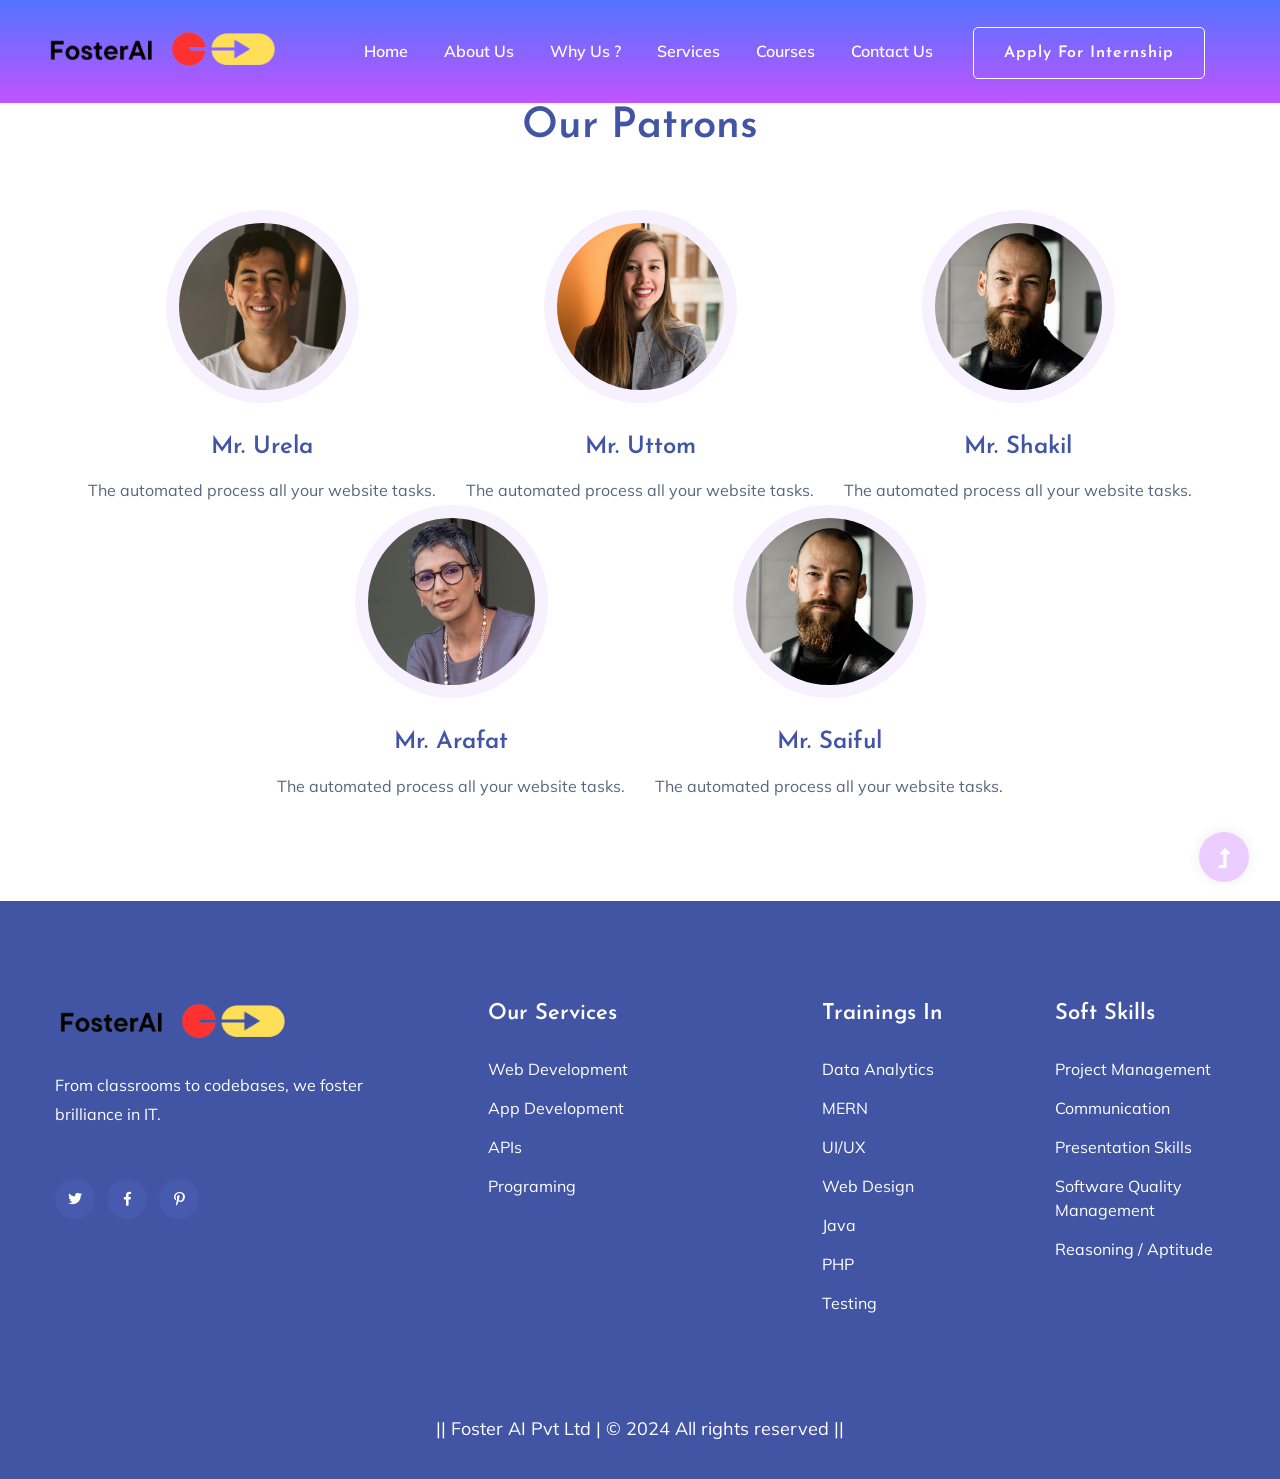
==== about.html @ 1448e104 "Initial Commit" ====
<!doctype html>
<html class="no-js" lang="zxx">
<head>
    <meta charset="utf-8">
    <meta http-equiv="x-ua-compatible" content="ie=edge">
    <title>Foster AI</title>
    <meta name="description" content="">
    <meta name="viewport" content="width=device-width, initial-scale=1">
    <link rel="manifest" href="site.webmanifest">
    <link rel="shortcut icon" type="image/x-icon" href="images/icon_logo (2).png">

    <!-- CSS here -->
    <link rel="stylesheet" href="assets/css/bootstrap.min.css">
    <link rel="stylesheet" href="assets/css/owl.carousel.min.css">
    <link rel="stylesheet" href="assets/css/slicknav.css">
    <link rel="stylesheet" href="assets/css/flaticon.css">
    <link rel="stylesheet" href="assets/css/progressbar_barfiller.css">
    <link rel="stylesheet" href="assets/css/gijgo.css">
    <link rel="stylesheet" href="assets/css/animate.min.css">
    <link rel="stylesheet" href="assets/css/animated-headline.css">
    <link rel="stylesheet" href="assets/css/magnific-popup.css">
    <link rel="stylesheet" href="assets/css/fontawesome-all.min.css">
    <link rel="stylesheet" href="assets/css/themify-icons.css">
    <link rel="stylesheet" href="assets/css/slick.css">
    <link rel="stylesheet" href="assets/css/nice-select.css">
    <link rel="stylesheet" href="assets/css/style.css">
    <style>
        #aboutSection{
            margin-top: 12vh;
        }
        
        #head2{
            margin-top: -18vh;
        }
        .left-content1 > div > div >p{
            padding-top: 0px;
            padding-bottom: 0px;
            margin-top: 0px;
            margin-bottom: 0px;

        } 
    </style>
</head>

<body>
    <!-- ? Preloader Start -->
    <div id="preloader-active">
        <div class="preloader d-flex align-items-center justify-content-center">
            <div class="preloader-inner position-relative">
                <div class="preloader-circle"></div>
                <div class="preloader-img pere-text">
                    <img src="images/preLoadImg.png" alt="">
                </div>
            </div>
        </div>
    </div>
    <!-- Preloader Start -->
    <!-- Header Start -->
    <div class="header-area header-transparent">
        <div class="main-header ">
            <div class="header-bottom  header-sticky sticky-bar" style="background: linear-gradient(to bottom, #5274ff 0%, #c054ff 100%);width: 100%; z-index: 156; position: fixed;">
                <div class="container-fluid">
                    <div class="row align-items-center">
                        <!-- Logo -->
                        <div class="col-xl-2 col-lg-2">
                            <div class="logo">
                                <a href="index.html"><img src="images/logo-removebg-preview.png" height="45em" ></a>
                            </div>
                        </div>
                        <div class="col-xl-10 col-lg-10">
                            <div class="menu-wrapper d-flex align-items-center justify-content-end">
                                <!-- Main-menu -->
                                <div class="main-menu d-none d-lg-block">
                                    <nav>
                                        <ul id="navigation">                                                                                          
                                            <li class="active" ><a href="index.html">Home</a></li>
                                            <li><a href="about.html">About Us</a></li>
                                            <li><a href="Why_us.html">Why Us ?</a></li>
                                            <li><a href="Services.html">Services</a></li>
                                            <li><a href="Courses.html">Courses</a></li>
                                            <li><a href="contact.html">Contact Us</a></li>
                                            <!-- Button -->
                                            <li class="button-header">
                                                <button class="btn btn3 btn-lg" >Apply for Internship </button>
                                            </li>
                                        </ul>
                                    </nav>
                                </div>
                            </div>
                        </div> 
                        <!-- Mobile Menu -->
                        <div class="col-12">
                            <div class="mobile_menu d-block d-lg-none"></div>
                        </div>
                    </div>
                </div>
            </div>
        </div>
    </div>
    <!-- Header End -->
    <main>
        <!-- ? slider Area Start
        <section id="slide_area" class="slider-area slider-area2">
            <div class="slider-active">
               
                <div class="single-slider slider-height2">
                    <div class="container">
                        <div class="row">
                            <div class="col-xl-8 col-lg-11 col-md-12">
                                <div id="head2" class="hero__caption hero__caption2">
                                    <h1 data-animation="bounceIn" data-delay="0.2s" style="font-size: 250%;" >About us</h1>
                                  
                                    <nav aria-label="breadcrumb">
                                        <ol class="breadcrumb" style="margin-top: -4vh;">
                                            <li class="breadcrumb-item"><a href="index.html">Home</a></li>
                                            <li class="breadcrumb-item"><a href="#">about</a></li> 
                                        </ol>
                                    </nav>
                                    
                                </div>
                            </div>
                        </div>
                    </div>          
                </div>
            </div>
        </section> -->

        <!-- <div class="services-area services-area2 section-padding40">
            <div class="container">
                <div class="row justify-content-sm-center">
                    <div class="col-lg-4 col-md-6 col-sm-8">
                        <div class="single-services mb-30">
                            <div class="features-icon">
                                <img src="assets/img/icon/icon1.svg" alt="">
                            </div>
                            <div class="features-caption">
                                <h3>60+ UX courses</h3>
                                <p>The automated process all your website tasks.</p>
                            </div>
                        </div>
                    </div>
                    <div class="col-lg-4 col-md-6 col-sm-8">
                        <div class="single-services mb-30">
                            <div class="features-icon">
                                <img src="assets/img/icon/icon2.svg" alt="">
                            </div>
                            <div class="features-caption">
                                <h3>Expert instructors</h3>
                                <p>The automated process all your website tasks.</p>
                            </div>
                        </div>
                    </div>
                    <div class="col-lg-4 col-md-6 col-sm-8">
                        <div class="single-services mb-30">
                            <div class="features-icon">
                                <img src="assets/img/icon/icon3.svg" alt="">
                            </div>
                            <div class="features-caption">
                                <h3>Life time access</h3>
                                <p>The automated process all your website tasks.</p>
                            </div>
                        </div>
                    </div>
                </div>
            </div>
        </div> -->
        <!--? About Area-1 Start -->
        <!-- <section id="aboutSection" class="about-area1 fix pt-10">
            <div class="support-wrapper align-items-center">
                <div class="left-content1">
                   
                    <div class="right-img">
                        <img src="job_Less.png" />
                       
                    </div>
                </div>
                <div class="right-content1">
                    <div class="about-icon">
                        <img src="assets/img/icon/about.svg" alt="">
                    </div>
                  
                    <div class="section-tittle section-tittle2 mb-55">
                        <div class="front-text">
                            <h2 class="">The Problems :</h2>
                            <p>Lakhs of IT graduates passing out - BTech, BE, BSc IT , MSc IT.</p>
                        </div>
                    </div>
                    <div class="single-features">
                        <div class="features-icon">
                            <img src="assets/img/icon/icons8-finger-50.png" alt="" style="height: 65%;" >
                        </div>
                        <div class="features-caption">
                            <p>Limited job opportunities - 1 job many applicants, preference given to tier 1 - IIT / NIT.</p>
                        </div>
                    </div>
                    <div class="single-features">
                        <div class="features-icon">
                            <img src="assets/img/icon/icons8-finger-50.png" alt="" style="height: 65%;">
                        </div>
                        <div class="features-caption">
                            <p>Campus placements happen only for reputed colleges.</p>
                        </div>
                    </div>

                    <div class="single-features">
                        <div class="features-icon">
                            <img src="assets/img/icon/icons8-finger-50.png" alt="" style="height: 65%;">
                        </div>
                        <div class="features-caption">
                            <p> The backlog syndrome - This year 20000 passouts , 5000 jobs , 15000 backlogs.</p>
                        </div>
                    </div>
                    <div class="single-features">
                        <div class="features-icon">
                            <img src="assets/img/icon/icons8-finger-50.png" alt="" style="height: 65%;">
                        </div>
                        <div class="features-caption">
                            <p>Next year again 22000 pass outs , 7000 jobs , back log previous year 15000+ this year.</p>
                        </div>
                    </div>
                    <div class="single-features">
                        <div class="features-icon">
                            <img src="assets/img/icon/icons8-finger-50.png" alt="" style="height: 65%;">
                        </div>
                        <div class="features-caption">
                            <p> And this keeps adding up, so if you are not employed within 2 year, You will missed the bus.</p>
                        </div>
                    </div>
                </div>
                
            </div>
        </section> -->
        
        
        <!-- <section id="aboutSection" class="about-area1 fix pt-10">
            <div class="support-wrapper align-items-center">
                <div class="left-content1">
                    
                    
                    <div class="section-tittle section-tittle2 mb-55">
                        <div class="front-text">
                            <h2 class="">The Solutions :</h2>
                            <p> <h3>Introducing the Ten Pillars for Success-</h3>
                                Which has changed lives of over a 1000+ Candidates so far</p>
                        </div>
                    </div>
                    <div class="single-features">
                        <div class="features-icon">
                            <img src="assets/img/icon/right-icon.svg" alt="">
                        </div>
                        <div class="features-caption">
                            <p>Professional working space in our modern office at Greater Noida West, work along side more than 100 other peers.</p>
                        </div>
                    </div>
                    <div class="single-features">
                        <div class="features-icon">
                            <img src="assets/img/icon/right-icon.svg" alt="">
                        </div>
                        <div class="features-caption">
                            <p>Cutting Edge Technology , working environment on cloud - Oracle , AWS, Azure, ML/ Computer Vision.</p>
                        </div>
                    </div>

                    <div class="single-features">
                        <div class="features-icon">
                            <img src="assets/img/icon/right-icon.svg" alt="">
                        </div>
                        <div class="features-caption">
                            <p>Soft Skills Training, Communication, Presentation, Reasoning , Problem Solving , Stress Management and Time Management.</p>
                        </div>
                    </div>
                    <div class="single-features">
                        <div class="features-icon">
                            <img src="assets/img/icon/right-icon.svg" alt="">
                        </div>
                        <div class="features-caption">
                            <p>Business Domain knowledge - Insurance, Manufacturing , Telecom, Media, Healthcare.</p>
                        </div>
                    </div>
                    <div class="single-features">
                        <div class="features-icon">
                            <img src="assets/img/icon/right-icon.svg" alt="">
                        </div>
                        <div class="features-caption">
                            <p>Management concepts - Project planning and execution, Status reporting, Daily sprints.</p>
                        </div>
                    </div>

                    <div class="single-features">
                        <div class="features-icon">
                            <img src="assets/img/icon/right-icon.svg" alt="">
                        </div>
                        <div class="features-caption">
                            <p>Reading and understanding data - Analytics , facts and questioning data patterns.</p>
                        </div>
                    </div>
                    <div class="single-features">
                        <div class="features-icon">
                            <img src="assets/img/icon/right-icon.svg" alt="">
                        </div>
                        <div class="features-caption">
                            <p>Customer handling , client site working exposure , client site review meetings.</p>
                        </div>
                    </div>
                    <div class="single-features">
                        <div class="features-icon">
                            <img src="assets/img/icon/right-icon.svg" alt="">
                        </div>
                        <div class="features-caption">
                            <p>Business concepts - Financial terms , Manufacturing principles, HR - all from veterans in industry.</p>
                        </div>
                    </div>
                    <div class="single-features">
                        <div class="features-icon">
                            <img src="assets/img/icon/right-icon.svg" alt="">
                        </div>
                        <div class="features-caption">
                            <p>Basics of Infrastructure Management - Databases / Networking/ Server Sizing / Data Security / Encryption.</p>
                        </div>
                    </div>
                    <div class="single-features">
                        <div class="features-icon">
                            <img src="assets/img/icon/right-icon.svg" alt="">
                        </div>
                        <div class="features-caption">
                            <p>Optimization , scalability and fault tolerance, high availability architectures.</p>
                        </div>
                    </div>
                </div>

                <div class="right-content1">
                   
                    <div class="right-img" style="width:70%; margin-left: 10%;" >
                        
                        <img src="solutopn_job-removebg-preview.png" />
                       
                    </div>
                </div>
            </div>
        </section> -->
        <!-- About Area End -->
        <!--? top subjects Area Start -->
        <!-- <div class="topic-area section-padding40">
            <div class="container">
                <div class="row justify-content-center">
                    <div class="col-xl-7 col-lg-8">
                        <div class="section-tittle text-center mb-55">
                            <h2>Explore top subjects</h2>
                        </div>
                    </div>
                </div>
                <div class="row">
                    <div class="col-lg-3 col-md-4 col-sm-6">
                        <div class="single-topic text-center mb-30">
                            <div class="topic-img">
                                <img src="assets/img/gallery/topic1.png" alt="">
                                <div class="topic-content-box">
                                    <div class="topic-content">
                                        <h3><a href="#">Programing</a></h3>
                                    </div>
                                </div>
                            </div>
                        </div>
                    </div>
                    <div class="col-lg-3 col-md-4 col-sm-6">
                        <div class="single-topic text-center mb-30">
                            <div class="topic-img">
                                <img src="assets/img/gallery/topic2.png" alt="">
                                <div class="topic-content-box">
                                    <div class="topic-content">
                                        <h3><a href="#">Programing</a></h3>
                                    </div>
                                </div>
                            </div>
                        </div>
                    </div>
                    <div class="col-lg-3 col-md-4 col-sm-6">
                        <div class="single-topic text-center mb-30">
                            <div class="topic-img">
                                <img src="assets/img/gallery/topic3.png" alt="">
                                <div class="topic-content-box">
                                    <div class="topic-content">
                                        <h3><a href="#">Programing</a></h3>
                                    </div>
                                </div>
                            </div>
                        </div>
                    </div>
                    <div class="col-lg-3 col-md-4 col-sm-6">
                        <div class="single-topic text-center mb-30">
                            <div class="topic-img">
                                <img src="assets/img/gallery/topic4.png" alt="">
                                <div class="topic-content-box">
                                    <div class="topic-content">
                                        <h3><a href="#">Programing</a></h3>
                                    </div>
                                </div>
                            </div>
                        </div>
                    </div>
                    <div class="col-lg-3 col-md-4 col-sm-6">
                        <div class="single-topic text-center mb-30">
                            <div class="topic-img">
                                <img src="assets/img/gallery/topic5.png" alt="">
                                <div class="topic-content-box">
                                    <div class="topic-content">
                                        <h3><a href="#">Programing</a></h3>
                                    </div>
                                </div>
                            </div>
                        </div>
                    </div>
                    <div class="col-lg-3 col-md-4 col-sm-6">
                        <div class="single-topic text-center mb-30">
                            <div class="topic-img">
                                <img src="assets/img/gallery/topic6.png" alt="">
                                <div class="topic-content-box">
                                    <div class="topic-content">
                                        <h3><a href="#">Programing</a></h3>
                                    </div>
                                </div>
                            </div>
                        </div>
                    </div>
                    <div class="col-lg-3 col-md-4 col-sm-6">
                        <div class="single-topic text-center mb-30">
                            <div class="topic-img">
                                <img src="assets/img/gallery/topic7.png" alt="">
                                <div class="topic-content-box">
                                    <div class="topic-content">
                                        <h3><a href="#">Programing</a></h3>
                                    </div>
                                </div>
                            </div>
                        </div>
                    </div>
                    <div class="col-lg-3 col-md-4 col-sm-6">
                        <div class="single-topic text-center mb-30">
                            <div class="topic-img">
                                <img src="assets/img/gallery/topic8.png" alt="">
                                <div class="topic-content-box">
                                    <div class="topic-content">
                                        <h3><a href="#">Programing</a></h3>
                                    </div>
                                </div>
                            </div>
                        </div>
                    </div>
                </div>
                <div class="row justify-content-center">
                    <div class="col-xl-12">
                        <div class="section-tittle text-center mt-20">
                            <a href="courses.html" class="border-btn">View More Subjects</a>
                        </div>
                    </div>
                </div>
            </div>
        </div> -->
        <!-- top subjects End -->
        <!--? About Area-3 Start -->
        <!-- <section class="about-area3 fix">
            <div class="support-wrapper align-items-center">
                <div class="right-content3">                 
                    <div class="right-img">
                        <img src="assets/img/gallery/about3.png" alt="">
                    </div>
                </div>
                <div class="left-content3">                  
                    <div class="section-tittle section-tittle2 mb-20">
                        <div class="front-text">
                            <h2 class="">Learner outcomes on courses you will take</h2>
                        </div>
                    </div>
                    <div class="single-features">
                        <div class="features-icon">
                            <img src="assets/img/icon/right-icon.svg" alt="">
                        </div>
                        <div class="features-caption">
                            <p>Techniques to engage effectively with vulnerable children and young people.</p>
                        </div>
                    </div>
                    <div class="single-features">
                        <div class="features-icon">
                            <img src="assets/img/icon/right-icon.svg" alt="">
                        </div>
                        <div class="features-caption">
                            <p>Join millions of people from around the world
                            learning together.</p>
                        </div>
                    </div>
                    <div class="single-features">
                        <div class="features-icon">
                            <img src="assets/img/icon/right-icon.svg" alt="">
                        </div>
                        <div class="features-caption">
                            <p>Join millions of people from around the world learning together.
                            Online learning is as easy and natural.</p>
                        </div>
                    </div>
                </div>
            </div>
        </section> -->
        <!-- About Area End -->
        <!--? Team -->
        <section class="team-area section-padding40 fix">
            <div class="container">
                <div class="row justify-content-center">
                    <div class="col-xl-7 col-lg-8">
                        <div class="section-tittle text-center mb-55">
                            <h2>Our Patrons</h2>
                        </div>
                    </div>
                </div>
                <div class="row justify-content-center" > <!-- class="team-active" -->
                    <div class="single-cat text-center">
                        <div class="cat-icon">
                            <img src="assets/img/gallery/team1.png" alt="">
                        </div>
                        <div class="cat-cap">
                            <h5><a href="services.html">Mr. Urela</a></h5>
                            <p>The automated process all your website tasks.</p>
                        </div>
                    </div>
                    <div class="single-cat text-center">
                        <div class="cat-icon">
                            <img src="assets/img/gallery/team2.png" alt="">
                        </div>
                        <div class="cat-cap">
                            <h5><a href="services.html">Mr. Uttom</a></h5>
                            <p>The automated process all your website tasks.</p>
                        </div>
                    </div>
                    <div class="single-cat text-center">
                        <div class="cat-icon">
                            <img src="assets/img/gallery/team3.png" alt="">
                        </div>
                        <div class="cat-cap">
                            <h5><a href="services.html">Mr. Shakil</a></h5>
                            <p>The automated process all your website tasks.</p>
                        </div>
                    </div>
                    <div class="single-cat text-center">
                        <div class="cat-icon">
                            <img src="assets/img/gallery/team4.png" alt="">
                        </div>
                        <div class="cat-cap">
                            <h5><a href="services.html">Mr. Arafat</a></h5>
                            <p>The automated process all your website tasks.</p>
                        </div>
                    </div>
                    <div class="single-cat text-center">
                        <div class="cat-icon">
                            <img src="assets/img/gallery/team3.png" alt="">
                        </div>
                        <div class="cat-cap">
                            <h5><a href="services.html">Mr. saiful</a></h5>
                            <p>The automated process all your website tasks.</p>
                        </div>
                    </div>
                </div>
            </div>
        </section>
        <!-- Services End -->
    </main>
    <footer>
        <div class="footer-wrappper footer-bg">
           <!-- Footer Start-->
           <div class="footer-area footer-padding">
               <div class="container">
                   <div class="row justify-content-between">
                       <div class="col-xl-4 col-lg-5 col-md-4 col-sm-6">
                           <div class="single-footer-caption mb-50">
                               <div class="single-footer-caption mb-30">
                                   <!-- logo -->
                                   <div class="footer-logo mb-25">
                                       <a href="index.html"><img src="images/logo-removebg-preview.png" height="45em"  alt=""></a>
                                   </div>
                                   <div class="footer-tittle">
                                       <div class="footer-pera">
                                           <p>From classrooms to codebases, we foster brilliance in IT.</p>
                                       </div>
                                   </div>
                                   <!-- social -->
                                   <div class="footer-social">
                                       <a href="#"><i class="fab fa-twitter"></i></a>
                                       <a href="#"><i class="fab fa-facebook-f"></i></a>
                                       <a href="#"><i class="fab fa-pinterest-p"></i></a>
                                   </div>
                               </div>
                           </div>
                       </div>
                       <div class="col-xl-3 col-lg-4 col-md-4 col-sm-5">
                           <div class="single-footer-caption mb-50">
                               <div class="footer-tittle">
                                   <h4>Our Services</h4>
                                   <ul>
                                       <li><a href="#">Web Development</a></li>
                                       <li><a href="#">App Development</a></li>
                                       <li><a href="#">APIs </a></li>
                                       <li><a href="#">Programing</a></li>                                
                                   </ul>
                               </div>
                           </div>
                       </div>
                       <div class="col-xl-2 col-lg-4 col-md-4 col-sm-6">
                           <div class="single-footer-caption mb-50">
                               <div class="footer-tittle">
                                   <h4>Trainings In</h4>
                                   <ul>
                                       <li><a href="#">Data Analytics</a></li>
                                       <li><a href="#">MERN</a></li>
                                       <li><a href="#">UI/UX</a></li>
                                       <li><a href="#">Web Design</a></li>
                                       <li><a href="#">Java</a></li>
                                       <li><a href="#">PHP</a></li>
                                       <li><a href="#">Testing</a></li>
                                   </ul>
                               </div>
                           </div>
                       </div>
                       <div class="col-xl-2 col-lg-3 col-md-4 col-sm-6">
                           <div class="single-footer-caption mb-50">
                               <div class="footer-tittle">
                                   <h4>Soft Skills</h4>
                                   <ul>
                                       <li><a href="#">Project Management</a></li>
                                       <li><a href="#">Communication</a></li>
                                       <li><a href="#">Presentation Skills</a></li>
                                       <li><a href="#">Software Quality Management</a></li>
                                       <li><a href="#">Reasoning / Aptitude</a></li>
                                   </ul>
                               </div>
                           </div>
                       </div>
                   </div>
               </div>
           </div>
           <!-- footer-bottom area -->
           <div class="footer-bottom-area">
               <div class="container">
                   <div class="footer-border">
                       <div class="row d-flex align-items-center">
                           <div class="col-xl-12 ">
                               <div class="footer-copy-right text-center">
                                   <p><!-- Link back to Colorlib can't be removed. Template is licensed under CC BY 3.0. -->
                                     || Foster AI Pvt Ltd | &copy; 2024 All rights reserved ||
                                     <!-- Link back to Colorlib can't be removed. Template is licensed under CC BY 3.0. --></p>
                                 </div>
                             </div>
                         </div>
                     </div>
                 </div>
             </div>
             <!-- Footer End-->
         </div>
     </footer> 
  <!-- Scroll Up -->
  <div id="back-top" >
    <a title="Go to Top" href="#"> <i class="fas fa-level-up-alt"></i></a>
</div>

<!-- JS here -->
<script src="./assets/js/vendor/modernizr-3.5.0.min.js"></script>
<!-- Jquery, Popper, Bootstrap -->
<script src="./assets/js/vendor/jquery-1.12.4.min.js"></script>
<script src="./assets/js/popper.min.js"></script>
<script src="./assets/js/bootstrap.min.js"></script>
<!-- Jquery Mobile Menu -->
<script src="./assets/js/jquery.slicknav.min.js"></script>

<!-- Jquery Slick , Owl-Carousel Plugins -->
<script src="./assets/js/owl.carousel.min.js"></script>
<script src="./assets/js/slick.min.js"></script>
<!-- One Page, Animated-HeadLin -->
<script src="./assets/js/wow.min.js"></script>
<script src="./assets/js/animated.headline.js"></script>
<script src="./assets/js/jquery.magnific-popup.js"></script>

<!-- Date Picker -->
<script src="./assets/js/gijgo.min.js"></script>
<!-- Nice-select, sticky -->
<script src="./assets/js/jquery.nice-select.min.js"></script>
<script src="./assets/js/jquery.sticky.js"></script>
<!-- Progress -->
<script src="./assets/js/jquery.barfiller.js"></script>

<!-- counter , waypoint,Hover Direction -->
<script src="./assets/js/jquery.counterup.min.js"></script>
<script src="./assets/js/waypoints.min.js"></script>
<script src="./assets/js/jquery.countdown.min.js"></script>
<script src="./assets/js/hover-direction-snake.min.js"></script>

<!-- contact js -->
<script src="./assets/js/contact.js"></script>
<script src="./assets/js/jquery.form.js"></script>
<script src="./assets/js/jquery.validate.min.js"></script>
<script src="./assets/js/mail-script.js"></script>
<script src="./assets/js/jquery.ajaxchimp.min.js"></script>

<!-- Jquery Plugins, main Jquery -->	
<script src="./assets/js/plugins.js"></script>
<script src="./assets/js/main.js"></script>

</body>
</html>
---- assets/css/progressbar_barfiller.css ----
/* Custom Code skills */
.single-skill{
  display: flex;
}

.single-skill span {
	color: #79838b;
	font-size: 13px;
	font-weight: 300;
	letter-spacing: 0;
	margin-bottom: 14px;
	display: block;
}
.single-skill .bar-progress {
	width: 100%;
}
.single-skill .bar-title {
  width: 20%;
  margin-bottom: 19px;
}

.skills-content {
  padding-top: 200px;
  padding-left: 70px;
}

.skills-shape-bg {
  height: 651px;
  width: 868px;
  position: absolute;
  content: "";
  border: 2px solid #4d4d4d;
  left: 40%;
  top: 255px;
}

.skills-shape-bg::before {
  position: absolute;
  content: "";
  height: 465px;
  width: 300px;
  border: 2px solid #4d4d4d;
  left: -35%;
  top: 50%;
  transform: translateY(-50%);
  border-right: 0;
}



/* Default */
.barfiller {
	width: 100%;
	height: 10px;
	background: #f6f9fc;
  position: relative;
  border-radius: 5px;
}

.barfiller .fill {
  display: block;
  position: relative;
  width: 0px;
  height: 100%;
  background: #333;
  z-index: 1;
  border-radius: 5px;
}

.barfiller .tipWrap { display: none; }

.barfiller .tip {
  margin-top: -28px;
  padding: 2px 4px;
  font-size: 16px;
  color: #09cc7f;
  left: 0px;
  position: absolute;
  z-index: 2;
  background: transparent;
  font-weight: 800;
}

.barfiller .tip:after {
  border: solid;
  border-color: rgba(0,0,0,.8) transparent;
  border-width: 6px 6px 0 6px;
  content: "";
  display: block;
  position: absolute;
  left: 9px;
  top: 100%;
  z-index: 9;
  display: none;
  
}
---- assets/css/gijgo.css ----
.gj-button {
    background-color: #f5f5f5;
    border: 1px solid #ddd;
    color: #000;
    border-radius: 3px;
    padding: 6px 10px;
    cursor: pointer;
}

.gj-unselectable {
    -webkit-touch-callout: none;
    -webkit-user-select: none;
    -khtml-user-select: none;
    -moz-user-select: none;
    -ms-user-select: none;
    user-select: none;
}

.gj-row {
    display: -webkit-box;
    display: -ms-flexbox;
    display: flex;
    -ms-flex-wrap: wrap;
    flex-wrap: wrap;
}

.gj-margin-left-5 {
    margin-left: 5px;
}

.gj-margin-left-10 {
    margin-left: 10px;
}

.gj-width-full {
    width: 100%;
}

.gj-cursor-pointer {
    cursor: pointer;
}

.gj-text-align-center {
    text-align: center;
}

.gj-font-size-16 {
    font-size: 16px;
}

.gj-hidden {
    display: none;
}

/** Material Design */
.gj-button-md {
    background: 0 0;
    border: none;
    border-radius: 2px;
    color: rgba(0, 0, 0, 0.87);
    position: relative;
    height: 36px;
    margin: 0;
    min-width: 64px;
    padding: 0 16px;
    display: inline-block;
    font-family: "Roboto","Helvetica","Arial",sans-serif;
    font-size: 1rem;
    font-weight: 500;
    text-transform: uppercase;
    letter-spacing: 0;
    overflow: hidden;
    will-change: box-shadow;
    transition: box-shadow .2s cubic-bezier(.4,0,1,1),background-color .2s cubic-bezier(.4,0,.2,1),color .2s cubic-bezier(.4,0,.2,1);
    outline: none;
    cursor: pointer;
    text-decoration: none;
    text-align: center;
    line-height: 36px;
    vertical-align: middle;
    overflow: hidden;
    -webkit-user-select: none;
    -moz-user-select: none;
    -ms-user-select: none;
    user-select: none;
}

.gj-button-md:hover {
    background-color: rgba(158,158,158,.2);
}

.gj-button-md:disabled {
    color: rgba(0,0,0,.26);
    background: 0 0;
}

.gj-button-md .material-icons,
.gj-button-md .gj-icon {
    vertical-align: middle;
    /*font-size: 1.3rem;
    margin-right: 4px;*/
}

.gj-button-md.gj-button-md-icon {
    width: 24px;
    height: 31px;
    min-width: 24px;
    padding: 0px;
    display: table;
}

.gj-button-md.gj-button-md-icon .material-icons,
.gj-button-md.gj-button-md-icon .gj-icon {
    display: table-cell;
    margin-right: 0px;
    width: 24px;
    height: 24px;
}

.gj-button-md.active {
    background-color: rgba(158,158,158,.4);
}

.gj-button-md-group {
    position: relative;
    display: inline-block;
    vertical-align: middle;
}
.gj-textbox-md {
	/* border: none; */
	/* border-bottom: 1px solid rgba(0,0,0,.42); */
	display: block;
	font-family: "Helvetica","Arial",sans-serif;
	font-size: 16px;
	line-height: 16px;
	/* padding: 4px 0px; */
	margin: 0;
	/* width: 100%; */
	background: 0 0;
	/* text-align: ; */
	color: rgba(0,0,0,.87);
	padding-left: 44px;
	border: 1px solid #dca73a;
	/* padding: 15px 15px; */
	/* text-align: center; */
	width: 177px;
	height: 55px;
	border-radius: 5px;
}
.gj-textbox-md:focus,
.gj-textbox-md:active {
    /* border-bottom: 2px solid rgba(0,0,0,.42); */
    outline: none;
}

.gj-textbox-md::placeholder {
    color: #8e8e8e;
}

.gj-textbox-md:-ms-input-placeholder {
    color: #8e8e8e;
}

.gj-textbox-md::-ms-input-placeholder {
    color: #8e8e8e;
}

.gj-md-spacer-24 {
    min-width: 24px;
    width: 24px;
    display: inline-block;
}

.gj-md-spacer-32 {
    min-width: 32px;
    width: 32px;
    display: inline-block;
}

.gj-modal {
    position: fixed;
    top: 0;
    right: 0;
    bottom: 0;
    left: 0;
    z-index: 1203;
    display: none;
    overflow: hidden;
    -webkit-overflow-scrolling: touch;
    outline: 0;
    background-color: rgba(0, 0, 0, 0.54118);
    transition: 200ms ease opacity;
    will-change: opacity;
}

/* List */
ul.gj-list li [data-role="wrapper"] {
    display: table;
    width: 100%;
}

ul.gj-list li [data-role="checkbox"] {
    display: table-cell;
    vertical-align:middle;
    text-align:center;
}

ul.gj-list li [data-role="image"] {
    display: table-cell;
    vertical-align:middle;
    text-align:center;
}

ul.gj-list li [data-role="display"] {
    display: table-cell;
    vertical-align:middle;
    cursor: pointer;
}

ul.gj-list li [data-role="display"]:empty:before {
  content: "\200b"; /* unicode zero width space character */
}

/* List - Bootstrap */
ul.gj-list-bootstrap {
    padding-left: 0px;
    margin-bottom: 0px;
}

ul.gj-list-bootstrap li {
    padding: 0px;
}

ul.gj-list-bootstrap li [data-role="wrapper"] {
    padding: 0px 10px;
}

ul.gj-list-bootstrap li [data-role="checkbox"] {
    width: 24px;
    padding: 3px;
}

ul.gj-list-bootstrap li [data-role="image"] {
    width: 24px;
    height: 24px;
}

ul.gj-list-bootstrap li [data-role="display"] {
    padding: 8px 0px 8px 4px;
}

.list-group-item.active ul li, .list-group-item.active:focus ul li, .list-group-item.active:hover ul li {
    text-shadow: none;
    color:initial;
}

/* List - Material Design */
ul.gj-list-md {
    padding: 0px;
    list-style: none;
    list-style-type: none;
    line-height: 24px;
    letter-spacing: 0;
    color: #616161; /* Gray 700 */
}

ul.gj-list-md li {
    display: list-item;
    list-style-type: none;
    padding: 0px;
    min-height: unset;
    box-sizing: border-box;
    align-items: center;
    cursor: default;
    overflow: hidden;

    font-family: "Roboto","Helvetica","Arial",sans-serif;
    font-size: 16px;
    font-weight: 400;
    letter-spacing: .04em;
    line-height: 1;
    
    -webkit-flex-direction: row;
    -ms-flex-direction: row;
    flex-direction: row;
    -webkit-flex-wrap: nowrap;
    -ms-flex-wrap: nowrap;
    flex-wrap: nowrap;
}

ul.gj-list-md li [data-role="checkbox"] {
    height: 24px;
    width: 24px;
}

ul.gj-list-md li [data-role="image"] {
    height: 24px;
    width: 24px;
}

ul.gj-list-md li [data-role="display"] {
    padding: 8px 0px 8px 5px;
    order: 0;
    flex-grow: 2;
    text-decoration: none;
    box-sizing: border-box;
    align-items: center;
    text-align: left;
    color: rgba(0,0,0,.87);
}

ul.gj-list-md li.disabled>[data-role="wrapper"]>[data-role="display"] {
    color: #9E9E9E; /* Gray 500 */
}

.gj-list-md-active {
    background: #e0e0e0;
    color: #3f51b5;
}


/* Picker */
.gj-picker {
    position: absolute;
    z-index: 1203;
    background-color: #fff;
}

.gj-picker .selected {
    color: #fff;
}

/* Material Design */
.gj-picker-md {
    font-family: "Roboto","Helvetica","Arial",sans-serif;
    font-size: 16px;
    font-weight: 400;
    letter-spacing: .04em;
    line-height: 1;
    color: rgba(0,0,0,.87);
    border: 1px solid #E0E0E0;
}

.gj-modal .gj-picker-md {
    border: 0px;
}

.gj-picker-md [role="header"] {
    color: rgba(255, 255, 255, 0.54);
    display: flex;
    background: #2196f3;
    align-items: baseline;
    user-select: none;
    justify-content: center;
}

.gj-picker-md [role="footer"] {
    float: right;
    padding: 10px;
}

.gj-picker-md [role="footer"] button.gj-button-md {
    color: #2196f3;
    font-weight: bold;
    font-size: 13px;
}

/* Bootstrap */
.gj-picker-bootstrap {
    border-radius: 4px;
    border: 1px solid #E0E0E0;
}

.gj-picker-bootstrap .selected {
    color: #888;
}

.gj-picker-bootstrap [role="header"] {
    background: #eee;
    color: #AAA;
}
@font-face {
    font-family: 'gijgo-material';
    src: url('../fonts/gijgo-material.eot?235541');
    src: url('../fonts/gijgo-material.eot?235541#iefix') format('embedded-opentype'), url('../fonts/gijgo-material.ttf?235541') format('truetype'), url('../fonts/gijgo-material.woff?235541') format('woff'), url('../fonts/gijgo-material.svg?235541#gijgo-material') format('svg');
    font-weight: normal;
    font-style: normal;
}

.gj-icon {
    /* use !important to prevent issues with browser extensions that change fonts */
    font-family: 'gijgo-material' !important;
    font-size: 24px;
    speak: none;
    font-style: normal;
    font-weight: normal;
    font-variant: normal;
    text-transform: none;
    line-height: 1;
    /* Enable Ligatures ================ */
    letter-spacing: 0;
    -webkit-font-feature-settings: "liga";
    -moz-font-feature-settings: "liga=1";
    -moz-font-feature-settings: "liga";
    -ms-font-feature-settings: "liga" 1;
    font-feature-settings: "liga";
    -webkit-font-variant-ligatures: discretionary-ligatures;
    font-variant-ligatures: discretionary-ligatures;
    /* Better Font Rendering =========== */
    -webkit-font-smoothing: antialiased;
    -moz-osx-font-smoothing: grayscale;
}

.gj-icon.undo:before {
    content: "\e900";
}

.gj-icon.vertical-align-top:before {
    content: "\e901";
}

.gj-icon.vertical-align-center:before {
    content: "\e902";
}

.gj-icon.vertical-align-bottom:before {
    content: "\e903";
}

.gj-icon.arrow-dropup:before {
    content: "\e904";
}

.gj-icon.clock:before {
    content: "\e905";
}

.gj-icon.refresh:before {
    content: "\e906";
}

.gj-icon.last-page:before {
    content: "\e907";
}

.gj-icon.first-page:before {
    content: "\e908";
}

.gj-icon.cancel:before {
    content: "\e909";
}

.gj-icon.clear:before {
    content: "\e90a";
}

.gj-icon.check-circle:before {
    content: "\e90b";
}

.gj-icon.delete:before {
    content: "\e90c";
}

.gj-icon.arrow-upward:before {
    content: "\e90d";
}

.gj-icon.arrow-forward:before {
    content: "\e90e";
}

.gj-icon.arrow-downward:before {
    content: "\e90f";
}

.gj-icon.arrow-back:before {
    content: "\e910";
}

.gj-icon.list-numbered:before {
    content: "\e911";
}

.gj-icon.list-bulleted:before {
    content: "\e912";
}

.gj-icon.indent-increase:before {
    content: "\e913";
}

.gj-icon.indent-decrease:before {
    content: "\e914";
}

.gj-icon.redo:before {
    content: "\e915";
}

.gj-icon.align-right:before {
    content: "\e916";
}

.gj-icon.align-left:before {
    content: "\e917";
}

.gj-icon.align-justify:before {
    content: "\e918";
}

.gj-icon.align-center:before {
    content: "\e919";
}

.gj-icon.strikethrough:before {
    content: "\e91a";
}

.gj-icon.italic:before {
    content: "\e91b";
}

.gj-icon.underlined:before {
    content: "\e91c";
}

.gj-icon.bold:before {
    content: "\e91d";
}

.gj-icon.arrow-dropdown:before {
    content: "\e91e";
}

.gj-icon.done:before {
    content: "\e91f";
}

.gj-icon.pencil:before {
    content: "\e920";
}

.gj-icon.minus:before {
    content: "\e921";
}

.gj-icon.plus:before {
    content: "\e922";
}

.gj-icon.chevron-up:before {
    content: "\e923";
}

.gj-icon.chevron-right:before {
    content: "\e924";
}

.gj-icon.chevron-down:before {
    content: "\e925";
}

.gj-icon.chevron-left:before {
    content: "\e926";
}

.gj-icon.event:before {
    content: "\e927";
}
.gj-draggable {
    cursor: move;
}
.gj-resizable-handle {
    position: absolute;
    font-size: 0.1px;
    display: block;
    -ms-touch-action: none;
    touch-action: none;
    z-index: 1203;
}

.gj-resizable-n {
    cursor: n-resize;
    height: 7px;
    width: 100%;
    top: -5px;
    left: 0;
}
.gj-resizable-e {
    cursor: e-resize;
    width: 7px;
    right: -5px;
    top: 0;
    height: 100%;
}
.gj-resizable-s {
    cursor: s-resize;
    height: 7px;
    width: 100%;
    bottom: -5px;
    left: 0;
}
.gj-resizable-w {
	cursor: w-resize;
	width: 7px;
	left: -5px;
	top: 0;
	height: 100%;
}
.gj-resizable-se {
	cursor: se-resize;
	width: 12px;
	height: 12px;
	right: 1px;
	bottom: 1px;
}
.gj-resizable-sw {
	cursor: sw-resize;
	width: 9px;
	height: 9px;
	left: -5px;
	bottom: -5px;
}
.gj-resizable-nw {
	cursor: nw-resize;
	width: 9px;
	height: 9px;
	left: -5px;
	top: -5px;
}
.gj-resizable-ne {
	cursor: ne-resize;
	width: 9px;
	height: 9px;
	right: -5px;
	top: -5px;
}

.gj-dialog-footer {
    position: absolute;
    bottom: 0px;
    width: 100%;
    margin-top: 0px;
}

.gj-dialog-scrollable [data-role="body"] {
    overflow-x: hidden;
    overflow-y: scroll;
}

/** Bootstrap 3 **/
.gj-dialog-bootstrap {
    overflow: hidden;
    z-index: 1202;
}

.gj-dialog-bootstrap [data-role="title"] {
    display: inline;
}
.gj-dialog-bootstrap [data-role="close"] {
    line-height: 1.42857143;
}

/** Bootstrap 4 **/
.gj-dialog-bootstrap4 {
    overflow: hidden;
    z-index: 1202;
}

.gj-dialog-bootstrap4 [data-role="title"] {
    display: inline;
}
.gj-dialog-bootstrap4 [data-role="close"] {
    line-height: 1.5;
}

/** Material Design **/
.gj-dialog-md {
    background-color: #FFF;
    overflow: hidden;
    border: none;
    box-shadow: 0 11px 15px -7px rgba(0,0,0,.2), 0 24px 38px 3px rgba(0,0,0,.14), 0 9px 46px 8px rgba(0,0,0,.12);
    box-sizing: border-box;
    position: relative;
    display: -webkit-box;
    display: -webkit-flex;
    display: -ms-flexbox;
    display: flex;
    -webkit-box-orient: vertical;
    -webkit-box-direction: normal;
    -webkit-flex-direction: column;
    -ms-flex-direction: column;
    flex-direction: column;
    -webkit-background-clip: padding-box;
    background-clip: padding-box;
    outline: 0;
    z-index: 1202;
}

.gj-dialog-md-header {
    padding: 24px 24px 0px 24px;
    font-family: "Roboto","Helvetica","Arial",sans-serif;
}

.gj-dialog-md-title {
    margin: 0;
    font-weight: 400;
    display: inline;
    line-height: 28px;
    font-size: 20px;
}

.gj-dialog-md-close {
    -webkit-appearance: none;
    padding: 0;
    cursor: pointer;
    background: 0 0;
    border: 0;
    float: right;
    line-height: 28px;
    font-size: 28px;
}

.gj-dialog-md-body {
    padding: 20px 24px 24px 24px;
    color: rgba(0,0,0,.54);
    font-family: "Helvetica","Arial",sans-serif;
    font-size: 14px;
    font-weight: 400;
    line-height: 20px;
}

.gj-dialog-md-footer {
    padding: 8px 8px 8px 24px;
    display: -webkit-flex;
    display: -ms-flexbox;
    display: flex;
    -webkit-flex-direction: row-reverse;
    -ms-flex-direction: row-reverse;
    flex-direction: row-reverse;
    -webkit-flex-wrap: wrap;
    -ms-flex-wrap: wrap;
    flex-wrap: wrap;

    box-sizing: border-box;
}

.gj-dialog-md-footer>*:first-child {
    margin-right: 0;
}

.gj-dialog-md-footer>* {
    margin-right: 8px;
    height: 36px;
}
DIV.gj-grid-wrapper {
    margin: auto;
    position: relative;
    clear:both;
    z-index: 1;
}

TABLE.gj-grid {
    margin: auto;    
    border-collapse: collapse;
    width: 100%;
    table-layout: fixed;
}

TABLE.gj-grid THEAD TH [data-role="selectAll"] {
    margin: auto;
}

TABLE.gj-grid THEAD TH [data-role="title"] {
    display: inline-block;
}

TABLE.gj-grid THEAD TH [data-role="sorticon"] {
    display: inline-block;
}

TABLE.gj-grid THEAD TH {
    overflow: hidden;
    text-overflow: ellipsis;
}

TABLE.gj-grid.autogrow-header-row THEAD TH {
    overflow: auto;
    text-overflow: initial;
    white-space: pre-wrap;
    -ms-word-break: break-word;
    word-break: break-word;
}

TABLE.gj-grid > tbody > tr > td {
    overflow: hidden;
    position: relative;
}

table.gj-grid tbody div[data-role="display"] {
    vertical-align: middle;
    text-indent: 0;
    white-space: pre-wrap;
    -ms-word-break: break-word;
    word-break: break-word;
}

table.gj-grid.fixed-body-rows tbody div[data-role="display"] {
    overflow: hidden;
    text-overflow: ellipsis;
    white-space: nowrap;
    -ms-word-break: initial;
    word-break: initial;
}

table.gj-grid tfoot DIV[data-role="display"] {
    vertical-align: middle;
    text-indent: 0;
    display: flex;
}

TABLE.gj-grid .fa {
    padding: 2px;
}

TABLE.gj-grid > tbody > tr > td > div {
    padding: 2px;
    overflow: hidden;
}

DIV.gj-grid-wrapper DIV.gj-grid-loading-cover
{
    background: #BBBBBB;
    opacity: 0.5;
    position: absolute;
    vertical-align: middle;
}

DIV.gj-grid-wrapper DIV.gj-grid-loading-text
{
    position: absolute;
    font-weight: bold;
}

/* Bootstrap Theme */
table.gj-grid-bootstrap thead th {
    background-color: #f5f5f5;
    vertical-align:middle;
}

table.gj-grid-bootstrap thead th [data-role="sorticon"] {
    margin-left: 5px;
}

table.gj-grid-bootstrap thead th [data-role="sorticon"] i.gj-icon,
table.gj-grid-bootstrap thead th [data-role="sorticon"] i.material-icons {
    position: absolute;
    font-size: 20px;
    top: 15px;
}

table.gj-grid-bootstrap tbody tr td div[data-role="display"] {
    padding: 0px;
}

.gj-grid-bootstrap-4 .gj-checkbox-bootstrap {
    display: inline-block;
    padding-top: 2px;
}

.gj-grid-bootstrap-4 tbody tr.active {
    background-color: rgba(0,0,0,.075);
}

/* Material Design Theme */
.gj-grid-md {
    position: relative;
    border: 1px solid #e0e0e0;
    border-collapse: collapse;
    white-space: nowrap;
    font-size: 13px;
    font-family: "Roboto","Helvetica","Arial",sans-serif;
    background-color: #fff;
}

.gj-grid-md td:first-of-type, .gj-grid-md th:first-of-type {
    padding-left: 24px;
}

.gj-grid-md th {
    position: relative;
    vertical-align: bottom;
    font-weight: 700;
    line-height: 31px;
    letter-spacing: 0;
    height: 56px;
    font-size: 12px;
    color: rgba(0,0,0,.54);
    padding-bottom: 8px;
    box-sizing: border-box;
    padding: 12px 18px;
    text-align: right;
}

.gj-grid-md td {
    position: relative;
    height: 48px;
    border-top: 1px solid #e0e0e0;
    border-bottom: 1px solid #e0e0e0;
    padding: 12px 18px;
    box-sizing: border-box;
    text-align: left;
    color: rgba(0,0,0,.87);
}

.gj-grid-md tbody tr {
    position: relative;
    height: 48px;
    transition-duration: .28s;
    transition-timing-function: cubic-bezier(.4,0,.2,1);
    transition-property: background-color;
}

.gj-grid-md tbody tr:hover {
    background-color: #EEEEEE; /* Gray 200 */
}

.gj-grid-md tbody tr.gj-grid-md-select {
    background-color: #F5F5F5; /* Grey 100 */
}


table.gj-grid-md thead th [data-role="sorticon"] {
    margin-left: 5px;
}

table.gj-grid-md thead th [data-role="sorticon"] i.gj-icon,
table.gj-grid-md thead th [data-role="sorticon"] i.material-icons {
    position: absolute;
    font-size: 16px;
    top: 19px;
}

table.gj-grid-md thead th.gj-grid-select-all {
    padding-bottom: 3px;
}
/* Hide all prioritized columns by default */
@media only all {
	th.display-1120,
	td.display-1120,
	th.display-960,
	td.display-960,
	th.display-800,
	td.display-800,
	th.display-640,
	td.display-640,
	th.display-480,
	td.display-480,
	th.display-320,
	td.display-320 {
		display: none;
	}
}

/* Show at 320px (20em x 16px) */
@media screen and (min-width: 20em) {
	TABLE.gj-grid-bootstrap th.display-320,
	TABLE.gj-grid-bootstrap td.display-320 {
		display: table-cell;
	}
}
/* Show at 480px (30em x 16px) */
@media screen and (min-width: 30em) {
	TABLE.gj-grid-bootstrap th.display-480,
	TABLE.gj-grid-bootstrap td.display-480 {
		display: table-cell;
	}
}
/* Show at 640px (40em x 16px) */
@media screen and (min-width: 40em) {
	TABLE.gj-grid-bootstrap th.display-640,
	TABLE.gj-grid-bootstrap td.display-640 {
		display: table-cell;
	}
}
/* Show at 800px (50em x 16px) */
@media screen and (min-width: 50em) {
	TABLE.gj-grid-bootstrap th.display-800,
	TABLE.gj-grid-bootstrap td.display-800 {
		display: table-cell;
	}
}
/* Show at 960px (60em x 16px) */
@media screen and (min-width: 60em) {
	TABLE.gj-grid-bootstrap th.display-960,
	TABLE.gj-grid-bootstrap td.display-960 {
		display: table-cell;
	}
}
/* Show at 1,120px (70em x 16px) */
@media screen and (min-width: 70em) {
	TABLE.gj-grid-bootstrap th.display-1120,
	TABLE.gj-grid-bootstrap td.display-1120 {
		display: table-cell;
	}
}

/* Material Design Theme */
.gj-grid-md tfoot tr th {
    padding-right: 14px;
}

.gj-grid-md tfoot tr[data-role="pager"] .gj-grid-mdl-pager-label {
    padding-left: 5px;
    padding-right: 5px;
}

.gj-grid-md tfoot tr[data-role="pager"] .gj-dropdown-md {
    margin-left: 12px;
}

.gj-grid-md tfoot tr[data-role="pager"] .gj-dropdown-md [role="presenter"] {
    font-size: 12px;
    font-weight: bold;
    color: rgba(0,0,0,.54);
}

.gj-grid-md tfoot tr[data-role="pager"] .gj-dropdown-md [role="presenter"] [role="display"] {
    text-align: right;
}

.gj-grid-md tfoot tr[data-role="pager"] .gj-grid-md-limit-select {
    margin-left: 10px;
    font-size: 12px;
    font-weight: bold;
    color: rgba(0,0,0,.54);
}

/* Bootstrap */
.gj-grid-bootstrap tfoot tr[data-role="pager"] th {
    line-height: 30px;
    background-color: #f5f5f5;
}

.gj-grid-bootstrap tfoot tr[data-role="pager"] th > div > div {
    margin-right: 5px;
}

.gj-grid-bootstrap tfoot tr[data-role="pager"] th > div > button {
    margin-right: 5px;
}

.gj-grid-bootstrap-4 tfoot tr[data-role="pager"] th > div button {
    height: 34px;
}

.gj-grid-bootstrap-4 tfoot tr[data-role="pager"] th div .gj-dropdown-bootstrap-4 .gj-dropdown-expander-mi .gj-icon {
    top: 5px;
}

.gj-grid-bootstrap-3 tfoot tr[data-role="pager"] th > div > input {
    margin-right: 5px;
    width: 40px;
    text-align: right;
    display: inline-block;
    font-weight: bold;
}

.gj-grid-bootstrap-4 tfoot tr[data-role="pager"] th > div > div.input-group {
    width: 40px;
}

.gj-grid-bootstrap-4 tfoot tr[data-role="pager"] th > div > div.input-group input {
    text-align: right;
    font-weight: bold;
    height: 34px;
    padding-top: 2px;
    padding-bottom: 6px;
}

.gj-grid-bootstrap tfoot tr[data-role="pager"] th > div > select {
    display: inline-block;
    margin-right: 5px;
    width: 60px;
}

.gj-grid-bootstrap tfoot tr[data-role="pager"] th .gj-dropdown-bootstrap .gj-list-bootstrap [data-role="display"] {
    line-height: 14px;
}

.gj-grid-bootstrap tfoot tr[data-role="pager"] th .gj-dropdown-bootstrap [role="presenter"] [role="display"] {
    font-weight: bold;
}

.gj-grid-bootstrap tfoot tr[data-role="pager"] th .gj-dropdown-bootstrap-3 [role="presenter"] {
    padding: 2px 8px;
}

.gj-grid-bootstrap tfoot tr[data-role="pager"] th .gj-dropdown-bootstrap-4 [role="presenter"] {
    padding: 1px 8px;
}
.gj-grid thead tr th div.gj-grid-column-resizer-wrapper {
    position: relative;
    width: 100%;
    height: 0px; 
    top: 0px; 
    left: 0px; 
    padding: 0px;
}

span.gj-grid-column-resizer {
    position: absolute;
    right: 0px;
    width: 10px;
    top: -100px;
    height: 300px;
    z-index: 1203;
    cursor: e-resize;
}

.gj-grid-resize-cursor {
    cursor: e-resize;
}
.gj-grid-md tbody tr.gj-grid-top-border td {
  border-top: 2px solid #777;
}
.gj-grid-md tbody tr.gj-grid-bottom-border td {
  border-bottom: 2px solid #777;
}

.gj-grid-bootstrap tbody tr.gj-grid-top-border td {
  border-top: 2px solid #777;
}
.gj-grid-bootstrap tbody tr.gj-grid-bottom-border td {
  border-bottom: 2px solid #777;
}
.gj-grid-md thead tr th.gj-grid-left-border,
.gj-grid-md tbody tr td.gj-grid-left-border
{
    border-left: 3px solid #777;
}
.gj-grid-md thead tr th.gj-grid-right-border,
.gj-grid-md tbody tr td.gj-grid-right-border
{
    border-right: 3px solid #777;
}

.gj-grid-bootstrap thead tr th.gj-grid-left-border,
.gj-grid-bootstrap tbody tr td.gj-grid-left-border
{
    border-left: 5px solid #ddd;
}
.gj-grid-bootstrap thead tr th.gj-grid-right-border,
.gj-grid-bootstrap tbody tr td.gj-grid-right-border
{
    border-right: 5px solid #ddd;
}
.gj-dirty {
    position: absolute;
    top: 0px;
    left: 0px;
    border-style: solid;
    border-width: 3px;
    border-color: #f00 transparent transparent #f00;
    padding: 0;
    overflow: hidden;
    vertical-align: top;
}

/* Material Design */
.gj-grid-md tbody tr td.gj-grid-management-column {
    padding: 3px;
}

.gj-grid-md tbody tr td[data-mode="edit"] {
    padding: 0px 18px;
}

.gj-grid-md tbody .gj-dropdown-md [role="presenter"] [role="display"] {
    padding: 0px;
}

/* Bootstrap */
.gj-grid-bootstrap tbody tr td[data-mode="edit"] {
    padding: 0px;
}

.gj-grid-bootstrap tbody tr td[data-mode="edit"] [data-role="edit"] {
    padding: 0px;
}

/* Bootstrap 3 */
.gj-grid-bootstrap-3 tbody tr td.gj-grid-management-column {
    padding: 3px;
}

.gj-grid-bootstrap-3 tbody tr td[data-mode="edit"] {
    height: 38px;
}

.gj-grid-bootstrap-3 tbody tr td[data-mode="edit"] [data-role="edit"] input[type="text"] {
    height: 37px;
    padding: 8px;
}

.gj-grid-bootstrap-3 tbody tr td[data-mode="edit"] .gj-dropdown-bootstrap [role="presenter"] {
    border: 0px;
    border-radius: 0px;
    height: 37px;
    padding-left: 8px;
}

.gj-grid-bootstrap-3 tbody tr td[data-mode="edit"] .gj-datepicker-bootstrap {
    height: 37px;
}

.gj-grid-bootstrap-3 tbody tr td[data-mode="edit"] .gj-datepicker-bootstrap [role="input"] {
    height: 37px;
    border:0px;
    border-radius: 0px;
}

.gj-grid-bootstrap-3 tbody tr td[data-mode="edit"] .gj-datepicker-bootstrap [role="right-icon"] {
    border:0px;
    border-radius: 0px;
}

.gj-grid-bootstrap-3 tbody tr td[data-mode="edit"] .gj-checkbox-bootstrap {
    display: inline-block;
    padding-top: 10px;
    height: 32px;
}

/* Bootstrap 4 */
.gj-grid-bootstrap-4 tbody tr td.gj-grid-management-column {
    padding: 6px;
}

.gj-grid-bootstrap-4 tbody tr td[data-mode="edit"] [data-role="edit"] input[type="text"] {
    height: 48px;
    padding-left: 12px;
}

.gj-grid-bootstrap-4 tbody tr td[data-mode="edit"] .gj-dropdown-bootstrap [role="presenter"] {
    border: 0px;
    border-radius: 0px;
    height: 48px;
    padding-left: 12px;
    font-family: -apple-system,system-ui,BlinkMacSystemFont,"Segoe UI",Roboto,"Helvetica Neue",Arial,sans-serif;
}

.gj-grid-bootstrap-4 tbody tr td[data-mode="edit"] .gj-dropdown-bootstrap-4 [role="expander"].gj-dropdown-expander-mi .gj-icon,
.gj-grid-bootstrap-4 tbody tr td[data-mode="edit"] .gj-dropdown-bootstrap-4 [role="expander"].gj-dropdown-expander-mi .material-icons {
    top: 13px;
}

.gj-grid-bootstrap-4 tbody tr td[data-mode="edit"] .gj-datepicker-bootstrap {
    height: 48px;
}

.gj-grid-bootstrap-4 tbody tr td[data-mode="edit"] .gj-datepicker-bootstrap [role="input"] {
    height: 48px;
    border:0px;
    border-radius: 0px;
}

.gj-grid-bootstrap-4 tbody tr td[data-mode="edit"] .gj-datepicker-bootstrap [role="right-icon"] {
    background-color: #fff;
}

.gj-grid-bootstrap-4 tbody tr td[data-mode="edit"] .gj-datepicker-bootstrap [role="right-icon"] button {
    border: 0px;
    border-radius: 0px;
    width: 43px;
    position: relative;
}

.gj-grid-bootstrap-4 tbody tr td[data-mode="edit"] .gj-datepicker-bootstrap [role="right-icon"] .gj-icon,
.gj-grid-bootstrap-4 tbody tr td[data-mode="edit"] .gj-datepicker-bootstrap [role="right-icon"] .material-icons {
    top: 13px;
    left: 10px;
    font-size: 24px;
}

.gj-grid-bootstrap-4 tbody tr td[data-mode="edit"] .gj-checkbox-bootstrap {
    display: inline-block;
    padding-top: 15px;
    height: 42px;
}
.gj-grid-md thead tr[data-role="filter"] th {
    border-top: 1px solid #e0e0e0;
}

div.gj-grid-wrapper div.gj-grid-bootstrap-toolbar {
    background-color: #f5f5f5;
    padding: 8px;
    font-weight: bold;
    border: 1px solid #ddd;
}

div.gj-grid-wrapper div.gj-grid-bootstrap-4-toolbar {
    background-color: #f5f5f5;
    padding: 12px;
    font-weight: bold;
    border: 1px solid #ddd;
}

div.gj-grid-wrapper div.gj-grid-md-toolbar {
    font-weight: bold;
    font-size: 24px;
    font-family: "Helvetica","Arial",sans-serif;
    background-color: rgb(255, 255, 255);
    
    border-top: 1px solid #e0e0e0;
    border-left: 1px solid #e0e0e0;
    border-right: 1px solid #e0e0e0;
    border-bottom: 0px;
    border-collapse: collapse;

    padding: 0 18px 0px 18px;
    line-height: 56px;
}
table.gj-grid-scrollable tbody {
    overflow-y: auto;
    overflow-x: hidden;
    display: block;
}

/* Material Design */
table.gj-grid-md.gj-grid-scrollable {
    border-bottom: 0px;
}

table.gj-grid-md.gj-grid-scrollable tbody {
    border-right: 1px solid #e0e0e0;
    border-bottom: 1px solid #e0e0e0;
}

table.gj-grid-md.gj-grid-scrollable tfoot {
    border-bottom: 1px solid #e0e0e0;
}

/* Bootstrap 3 */
table.gj-grid-bootstrap.gj-grid-scrollable {
    border-bottom: 0px;
}

table.gj-grid-bootstrap.gj-grid-scrollable tbody {
    border-right: 1px solid #ddd;
    border-bottom: 1px solid #ddd;
}

table.gj-grid-bootstrap.gj-grid-scrollable tbody tr[data-role="row"]:first-child td {
    border-top: 0px;
}

table.gj-grid-bootstrap.gj-grid-scrollable tbody tr[data-role="row"] td:first-child {
    border-left: 0px;
}

table.gj-grid-bootstrap.gj-grid-scrollable tbody tr[data-role="row"] td:last-child {
    border-right: 0px;
}

table.gj-grid-bootstrap.gj-grid-scrollable tfoot {
    border-bottom: 1px solid #ddd;
}

ul.gj-list li [data-role="spacer"] {
    display: table-cell;
}

ul.gj-list li [data-role="expander"] {
    display: table-cell;
    vertical-align:middle;
    text-align:center;
    cursor: pointer;
}

[data-type="tree"] ul li [data-role="expander"].gj-tree-material-icons-expander {
    width: 24px;
}

[data-type="tree"] ul li [data-role="expander"].gj-tree-font-awesome-expander {
    width: 24px;
}

[data-type="tree"] ul li [data-role="expander"].gj-tree-glyphicons-expander {
    width: 24px;
}

[data-type="tree"] ul li [data-role="expander"].gj-tree-glyphicons-expander .glyphicon {
    top: 4px;
    height: 24px;
}

/* Bootstrap Theme */
.gj-tree-bootstrap-3 ul.gj-list-bootstrap li {
    border: 0px;
    border-radius: 0px;
    color: #333;
}

.gj-tree-bootstrap-3 ul.gj-list-bootstrap li.active {
    color: #fff;
}

.gj-tree-bootstrap-3 ul.gj-list-bootstrap li.disabled {
    color: #777;
    background-color: #eee;
}

.gj-tree-bootstrap-4 ul.gj-list-bootstrap li {
    border: 0px;
    border-radius: 0px;
    color: #212529;
}

.gj-tree-bootstrap-4 ul.gj-list-bootstrap li.active {
    color: #fff;
}

.gj-tree-bootstrap-4 ul.gj-list-bootstrap li.disabled {
    color: #868e96;
}

.gj-tree-bootstrap-4 ul.gj-list-bootstrap li ul.gj-list-bootstrap {
    width: 100%;
}

.gj-tree-bootstrap-border ul.gj-list-bootstrap li {
    border: 1px solid #ddd;
}

.gj-tree-bootstrap-border ul.gj-list-bootstrap li ul.gj-list-bootstrap li {
    border-left: 0px;
    border-right: 0px;
}

.gj-tree-bootstrap-border ul.gj-list-bootstrap li:first-child {
    border-top-left-radius: 4px;
    border-top-right-radius: 4px;
}

.gj-tree-bootstrap-border ul.gj-list-bootstrap li:last-child {
    border-bottom-left-radius: 4px;
    border-bottom-right-radius: 4px;
}

.gj-tree-bootstrap-border ul.gj-list-bootstrap li ul.gj-list-bootstrap li:first-child {
    border-top-left-radius: 0px;
    border-top-right-radius: 0px;
}

.gj-tree-bootstrap-border ul.gj-list-bootstrap li ul.gj-list-bootstrap li:last-child {
    border-bottom: 0px;
    border-bottom-left-radius: 0px;
    border-bottom-right-radius: 0px;
}

ul.gj-list-bootstrap li [data-role="expander"].gj-tree-material-icons-expander {
    padding-top: 8px;
    padding-bottom: 4px;
}

ul.gj-list-bootstrap li [data-role="expander"].gj-tree-material-icons-expander .gj-icon {
    width: 24px;
    height: 24px;
}

/* Material Design Theme */
ul.gj-list-md li.disabled > [data-role="wrapper"] > [data-role="expander"] {
    color: #9E9E9E; /* Gray 500 */
}

.gj-tree-md-border ul.gj-list-md li {
    border: 1px solid #616161; /* Gray 700 */
    margin-bottom: -1px;
}

.gj-tree-md-border ul.gj-list-md li ul.gj-list-md li {
    border-left: 0px;
    border-right: 0px;
}

.gj-tree-md-border ul.gj-list-md li ul.gj-list-md li:last-child {
    border-bottom: 0px;
}
.gj-tree-drop-above {    
    border-top: 1px solid #000;
}

.gj-tree-drop-below {
    border-bottom: 1px solid #000;
}

.gj-tree-bootstrap-3 ul.gj-list-bootstrap li [data-role="wrapper"].drop-above {
    border-top: 2px solid #000;
}

.gj-tree-bootstrap-3 ul.gj-list-bootstrap li [data-role="wrapper"].drop-below {
    border-bottom: 2px solid #000;
}

.gj-tree-bootstrap-4 ul.gj-list-bootstrap li [data-role="wrapper"].drop-above {
    border-top: 2px solid #000;
}

.gj-tree-bootstrap-4 ul.gj-list-bootstrap li [data-role="wrapper"].drop-below {
    border-bottom: 2px solid #000;
}

.gj-tree-drag-el {
    padding: 0px;
    margin: 0px;
    z-index: 1203;
}

.gj-tree-drag-el li {
    padding: 0px;
    margin: 0px;
}

.gj-tree-drag-el [data-role="wrapper"] {
    cursor: move;
    display: table;
}

.gj-tree-drag-el [data-role="indicator"] {
    width: 14px;
    padding: 0px 3px;
    display: table-cell;
    vertical-align: middle;
    text-align: center;
}

.gj-tree-bootstrap-drag-el li.list-group-item {
    border: 0px;
    background: unset;
}

.gj-tree-bootstrap-drag-el [data-role="indicator"] {
    width: 24px;
    height: 24px;
    padding: 0px;
}

.gj-tree-md-drag-el [data-role="indicator"] {
    width: 24px;
    height: 24px;
    padding: 0px;
}
/* Bootstrap */
.gj-checkbox-bootstrap {
    min-width: 0;
    font-size: 0;
    font-weight: normal;
    margin: 0px;
    text-align: center;
    width: 18px;
    height: 18px;
    position: relative;
    display: inline;
}

.gj-checkbox-bootstrap input[type="checkbox"] {
    display: none;
    margin-bottom: -12px;
}

.gj-checkbox-bootstrap span {
    background: #fff;
    display: block;
    content: " ";
    width: 18px;
    height: 18px;
    line-height: 11px;
    font-size: 11px;
    padding: 2px;
    color: #555555;
    border: 1px solid #CCCCCC;
    border-radius: 3px;
    transition: box-shadow 0.2s linear, border-color 0.2s linear;
    cursor: pointer;
    margin: auto;
}

.gj-checkbox-bootstrap input[type="checkbox"]:focus + span:before {
    outline: 0;
    box-shadow: 0 0 0 0 #66afe9, 0 0 6px rgba(102, 175, 233, .6);
    border-color: #66afe9;
}

.gj-checkbox-bootstrap input[type="checkbox"][disabled] + span {
    opacity: 0.6;
    cursor: not-allowed;
}

/* Bootstrap 4 */
.gj-checkbox-bootstrap.gj-checkbox-bootstrap-4 span {
    line-height: 16px;
    padding: 0px;
}

.gj-checkbox-bootstrap-4.gj-checkbox-material-icons input[type="checkbox"]:checked + span:after {
    font-size: 16px;
}

.gj-checkbox-bootstrap-4.gj-checkbox-material-icons input[type="checkbox"]:indeterminate + span:after {
    font-size: 16px;
}

/* Material Design */
.gj-checkbox-md {
    min-width: 0;
    font-size: 0;
    font-weight: normal;
    margin: 0px;
    text-align: center;
    width: 16px;
    height: 16px;
    position: relative;
}

.gj-checkbox-md input[type="checkbox"] {
    display: none;
    margin-bottom: -12px;
}

.gj-checkbox-md span {
    display: inline-block;
    box-sizing: border-box;
    width: 16px;
    height: 16px;
    margin: 0;
    cursor: pointer;
    overflow: hidden;
    border: 2px solid #616161; /* Gray 700 */
    border-radius: 2px;
    z-index: 2;
}

.gj-checkbox-md input[type="checkbox"]:checked + span {
    border: 2px solid #536DFE; /* Indigo A200 */
}

.gj-checkbox-md input[type="checkbox"]:checked + span:after {
    color: #FFF;
    background-color: #536DFE; /* Indigo A200 */
    position: absolute;
    left: 1px;
    top: -15px;
}

.gj-checkbox-md input[type="checkbox"]:indeterminate + span {
    border: 2px solid #616161; /* Gray 700 */
}

.gj-checkbox-md input[type="checkbox"]:indeterminate + span:after {    
    color: #616161;/*color: rgba(0, 0, 0, 1);*/
    position: absolute;
    left: 1px;
    top: -15px;
}

.gj-checkbox-md input[type="checkbox"][disabled] + span {
    border: 2px solid #9E9E9E;
}

.gj-checkbox-md input[type="checkbox"][disabled] + span:after {
    background-color: #9E9E9E;
}

.gj-checkbox-md input[type="checkbox"][disabled]:indeterminate + span:after {
    color: #FFFFFF;
}

/* Material Icons */
.gj-checkbox-material-icons input[type="checkbox"]:checked + span:after {
    content: "\e91f";
    font-size: 14px;
    font-weight: bold;
    white-space: pre;
}

.gj-checkbox-material-icons input[type="checkbox"]:indeterminate + span:after {
    content: "\e921";
    font-size: 14px;
    font-weight: bold;
    white-space: pre;
}

/* Glyphicons */
.gj-checkbox-glyphicons input[type="checkbox"]:checked + span:after {
    display: inline-block;
    font-family: 'Glyphicons Halflings';
    content: "\e013 ";
}

.gj-checkbox-glyphicons input[type="checkbox"]:indeterminate + span:after {
    display: inline-block;
    font-family: 'Glyphicons Halflings';
    content: "\2212 ";
    padding-right: 1px;
}

/* fontawesome */
.gj-checkbox-fontawesome .fa {
    font-size: 14px;
}
.gj-checkbox-bootstrap.gj-checkbox-fontawesome .fa {
    line-height: 18px;
}

.gj-checkbox-fontawesome input[type="checkbox"]:checked + span:before {
    content: "\f00c ";
}

.gj-checkbox-fontawesome input[type="checkbox"]:indeterminate + span:before {
    content: "\f068 ";
}
.gj-editor [role="body"] {
    overflow: auto;
    outline: 0px solid transparent;
    box-sizing: border-box;
}

/* Material Design */
.gj-editor-md {
    padding: 7px;
    font-family: "Roboto","Helvetica","Arial",sans-serif;
    font-size: 14px;
    font-weight: 500;
    letter-spacing: 0;
    border: 1px solid rgba(158,158,158,.2);
}

.gj-editor-md [role="toolbar"] {
    margin-bottom: 7px;
}

.gj-editor-md [role="toolbar"] .gj-button-md {
    min-width: 54px;
    margin-right: 5px;
}

.gj-editor-md [role="toolbar"] .gj-button-md .gj-icon {
    width: 24px;
    height: 24px;
}

.gj-editor-md [role="body"] {
    border: 1px solid rgba(158,158,158,.2);
}

.gj-editor-md p {
    margin: 0;
    padding: 0;
}

.gj-editor-md blockquote {
    font-size: 14px;
}

/* Bootstrap */
.gj-editor-bootstrap {
    padding: 7px;
    border: 1px solid #eceeef;
}

.gj-editor-bootstrap [role="toolbar"] {
    margin-bottom: 7px;
}

.gj-editor-bootstrap [role="toolbar"] .btn-group {
    margin-right: 10px;
}

.gj-editor-bootstrap [role="toolbar"] button {
    height: 36px;
}

.gj-editor-bootstrap [role="body"] {
    border: 1px solid #eceeef;
}

.gj-editor-bootstrap p {
    margin: 0;
    padding: 0;
}

.gj-editor-bootstrap blockquote {
    font-size: 14px;
}
.gj-dropdown {
    position: relative;
    border-collapse: separate;
}

.gj-dropdown [role="presenter"] {
    display: table;
    cursor: pointer;
    outline: none;
    position: relative;
}

.gj-dropdown [role="presenter"] [role="display"] {
    display: table-cell;
    text-align: left;
    width: 100%;
}

.gj-dropdown [role="presenter"] [role="expander"] {
    display: table-cell;
    vertical-align:middle;
    text-align:center;
    width: 24px;
    height: 24px;
}

/* Material Design */
.gj-dropdown-md [role="presenter"] {
    font-family: "Roboto","Helvetica","Arial",sans-serif;
    font-size: 16px;
    font-weight: 400;
    letter-spacing: .04em;
    line-height: 1;
    color: rgba(0,0,0,.87);
    padding: 0px;
    border: 0px;
    border-bottom: 1px solid rgba(0,0,0,.42);
    background: transparent;
}

.gj-dropdown-md [role="presenter"]:focus,
.gj-dropdown-md [role="presenter"]:active {
    border-bottom: 2px solid rgba(0,0,0,.42);
}

.gj-dropdown-md [role="presenter"] [role="display"] {
    padding: 4px 0px;
    line-height: 18px;
}

.gj-dropdown-md [role="presenter"] [role="display"] .placeholder {
    color: #8e8e8e;
}

.gj-dropdown-list-md {
    position: absolute;
    top: 0px;
    left: 0px;
    background-color: #f5f5f5;
    color: #000;
    margin: 0px;
    z-index: 1203;
}

.gj-dropdown-list-md li:hover, .gj-dropdown-list-md li.active {
    background-color: #eee;
}

/* Bootstrap */
.gj-dropdown-bootstrap [role="presenter"] [role="display"] {
    padding-right: 5px;
}

.gj-dropdown-bootstrap [role="presenter"] [role="expander"] {
    padding-left: 5px;
}

.gj-dropdown-bootstrap [role="presenter"] [role="expander"].gj-dropdown-expander-mi {
    width: 24px;
}

.gj-dropdown-bootstrap-3 [role="presenter"] [role="display"] {
    line-height: 20px;
}

.gj-dropdown-bootstrap-3 [role="presenter"] [role="display"] .placeholder {
    color: #9999b3;
}

.gj-dropdown-bootstrap-3 [role="presenter"] [role="expander"] {
    width: 20px;
    height: 20px;
}

.gj-dropdown-bootstrap-3 [role="presenter"] [role="expander"].gj-dropdown-expander-mi .gj-icon,
.gj-dropdown-bootstrap-3 [role="presenter"] [role="expander"].gj-dropdown-expander-mi .material-icons {
    top: 5px;
    right: 10px;
    position: absolute;
}

.gj-dropdown-bootstrap-4 [role="presenter"] {
    border: 1px solid #ced4da;
}

.gj-dropdown-bootstrap-4 [role="presenter"] [role="display"] {
    line-height: 24px;
}

.gj-dropdown-bootstrap-4 [role="presenter"] [role="expander"].gj-dropdown-expander-mi .gj-icon,
.gj-dropdown-bootstrap-4 [role="presenter"] [role="expander"].gj-dropdown-expander-mi .material-icons {
    top: 7px;
    right: 10px;
    position: absolute;
}

.gj-dropdown-list-bootstrap {
    position: absolute;
    top: 32px;
    left: 0px;
    margin: 0px;
    z-index: 1203;
}
.gj-datepicker [role="input"]::-ms-clear {
    display: none;
}

.gj-datepicker [role="right-icon"] {
    cursor: pointer;
}

.gj-picker div[role="navigator"] {
    display: -webkit-box;
    display: -ms-flexbox;
    display: flex;
    -ms-flex-wrap: wrap;
    flex-wrap: wrap;
}

.gj-picker div[role="navigator"] div {
    cursor: pointer;
    position: relative;
    flex-basis: 0;
    -webkit-box-flex: 1;
    -ms-flex-positive: 1;
    flex-grow: 1;
    max-width: 100%;
}

.gj-picker div[role="navigator"] div[role="period"] {
    width: 100%;
    text-align: center;
}

/* Material Design */
.gj-datepicker-md {
	font-family: "Roboto","Helvetica","Arial",sans-serif;
	font-size: 16px;
	font-weight: 400;
	letter-spacing: .04em;
	line-height: 1;
	color: #9d9d9d;
    position: relative;
    /* background-image: url(../img/logo/date-picker-icon.png); */
}
.gj-datepicker-md [role="right-icon"] {
	position: absolute;
	left: 13px;
	top: 16px;
	font-size: 24px;
}

.gj-datepicker-md.small .gj-textbox-md {
    font-size: 14px;
}

.gj-datepicker-md.small .gj-icon {
    font-size: 22px;
}

.gj-datepicker-md.large .gj-textbox-md {
    font-size: 18px;
}

.gj-datepicker-md.large .gj-icon {
    font-size: 28px;
}

.gj-picker-md.datepicker [role="header"] {
    padding: 20px 20px;
    display: block;
}

.gj-picker-md.datepicker [role="header"] [role="year"] {
    font-size: 17px;
    padding-bottom: 5px;
    cursor: pointer;
}

.gj-picker-md.datepicker [role="header"] [role="date"] {
    font-size: 36px;
    cursor: pointer;
}

.gj-picker-md div[role="navigator"] {
    height: 42px;
    line-height: 42px;
}

.gj-picker div[role="navigator"] div[role="period"] {
    font-weight: bold;
    font-size: 15px;
}

.gj-picker-md div[role="navigator"] div:first-child {
    max-width: 42px;
}

.gj-picker-md div[role="navigator"] div:last-child {
    max-width: 42px;
}

.gj-picker-md div[role="navigator"] div i.gj-icon,
.gj-picker-md div[role="navigator"] div i.material-icons {
    position: absolute;
    top: 8px;
}

.gj-picker-md div[role="navigator"] div:first-child i.gj-icon,
.gj-picker-md div[role="navigator"] div:first-child i.material-icons {
    left: 10px;
}

.gj-picker-md div[role="navigator"] div:last-child i.gj-icon,
.gj-picker-md div[role="navigator"] div:last-child i.material-icons {
    right: 11px;
}

.gj-picker-md table thead {
    color: #9E9E9E; /* Gray 500 */
}

.gj-picker-md table tr th div,
.gj-picker-md table tr td div {
    display: block;
    width: 40px;
    height: 40px;
    line-height: 40px;
    font-size: 13px;
    text-align: center;
    vertical-align: middle;
}

[type="year"].gj-picker-md table tr td div,
[type="decade"].gj-picker-md table tr td div,
[type="century"].gj-picker-md table tr td div {
    width: 73px;
    height: 73px;
    line-height: 73px;
    cursor: pointer;
}

.gj-picker-md table tr td.gj-cursor-pointer div:hover {
    background: #EEEEEE;
    border-radius: 50%;
    color: rgba(0,0,0,.87);
}

.gj-picker-md table tr td.other-month div,
.gj-picker-md table tr td.disabled div {
    color: #BDBDBD; /* Gray 400 */
}

.gj-picker-md table tr td.focused div {
    background: #E0E0E0; /* Gray 300 */
    border-radius: 50%;
}

.gj-picker-md table tr td.today div {
    color: #1976D2;
}

.gj-picker-md table tr td.selected.gj-cursor-pointer div {
    color: #FFFFFF;
    background: #1976D2; /* Blue 700 */
    border-radius: 50%;
}

.gj-picker-md table tr td.calendar-week div {
    font-weight: bold;
}

/* Bootstrap */
.gj-datepicker-bootstrap :focus,
.gj-datepicker-bootstrap :active {
    box-shadow: none;
}

.gj-picker-bootstrap {
    border: 1px solid rgba(0,0,0,0.15);
    border-radius: 4px;
    padding: 4px;
}

.gj-modal .gj-picker-bootstrap {
    padding: 0px;
}

.gj-picker-bootstrap.datepicker [role="header"] {
    padding: 10px 20px;
    display: block;
}

.gj-picker-bootstrap.datepicker [role="header"] [role="year"] {
    font-size: 15px;
    cursor: pointer;
}

.gj-picker-bootstrap [role="header"] [role="date"] {
    font-size: 24px;
    cursor: pointer;
}

.gj-modal .gj-picker-bootstrap.datepicker [role="body"] {
    padding: 15px;
}

.gj-picker-bootstrap div[role="navigator"] {
    height: 30px;
    line-height: 30px;
    text-align: center;
}

.gj-picker-bootstrap div[role="navigator"] div:first-child {
    max-width: 30px;
}

.gj-picker-bootstrap div[role="navigator"] div:last-child {
    max-width: 30px;
}

.gj-picker-bootstrap table tr td div,
.gj-picker-bootstrap table tr th div {
    display: block;
    width: 30px;
    height: 30px;
    line-height: 30px;
    text-align: center;
    vertical-align: middle;
}

[type="year"].gj-picker-bootstrap table tr td div,
[type="decade"].gj-picker-bootstrap table tr td div,
[type="century"].gj-picker-bootstrap table tr td div {
    width: 53px;
    height: 53px;
    line-height: 53px;
    cursor: pointer;
}

.gj-picker-bootstrap table tr th div i,
.gj-picker-bootstrap table tr th div span {
    line-height: 30px;
}

.gj-picker-bootstrap div[role="navigator"] .gj-icon,
.gj-picker-bootstrap div[role="navigator"] .material-icons {
    margin: 3px;
}

.gj-picker-bootstrap table tr td.focused div,
.gj-picker-bootstrap table tr td.gj-cursor-pointer div:hover {
    background: #EEEEEE;
    border-radius: 4px;
    color: #212529;
}

.gj-picker-bootstrap table tr td.today div {
    color: #204d74;
    font-weight: bold;
}

.gj-picker-bootstrap table tr td.selected.gj-cursor-pointer div {
    color: #fff;
    background-color: #204d74;
    border-color: #122b40;
    border-radius: 4px;
}

.gj-picker-bootstrap table tr td.other-month div,
.gj-picker-bootstrap table tr td.disabled div {
    color: #777;
}

/* Bootstrap 3 */
.gj-datepicker-bootstrap span[role="right-icon"].input-group-addon {
    border-top-left-radius: 0px;
    border-bottom-left-radius: 0px;
    border-top-right-radius: 4px;
    border-bottom-right-radius: 4px;
    border-left: 0px;
    position: relative;
    /*width: 38px;*/
}

.gj-datepicker-bootstrap span[role="right-icon"].input-group-addon .gj-icon,
.gj-datepicker-bootstrap span[role="right-icon"].input-group-addon .material-icons {
    position: absolute;
    top: 7px;
    left: 7px;
}

/* Bootstrap 4 */
.gj-datepicker-bootstrap [role="right-icon"] button {
    width: 38px;
    position: relative;
    border: 1px solid #ced4da;
}

.gj-datepicker-bootstrap [role="right-icon"] button:hover {
    color: #6c757d;
    background-color: transparent;
}

.gj-datepicker-bootstrap.input-group-sm [role="right-icon"] button {
    width: 30px;
}

.gj-datepicker-bootstrap.input-group-lg [role="right-icon"] button {
    width: 48px;
}

.gj-datepicker-bootstrap [role="right-icon"] button .gj-icon,
.gj-datepicker-bootstrap [role="right-icon"] button .material-icons {
    position: absolute;
    font-size: 21px;
    top: 9px;
    left: 9px;
}

.gj-datepicker-bootstrap.input-group-sm [role="right-icon"] button .gj-icon,
.gj-datepicker-bootstrap.input-group-sm [role="right-icon"] button .material-icons {
    top: 6px;
    left: 6px;
    font-size: 19px;
}

.gj-datepicker-bootstrap.input-group-lg [role="right-icon"] button .gj-icon,
.gj-datepicker-bootstrap.input-group-lg [role="right-icon"] button .material-icons {
    font-size: 27px;
    top: 10px;
    left: 10px;
}
.gj-timepicker [role="input"]::-ms-clear {
    display: none;
}

.gj-timepicker [role="right-icon"] {
    cursor: pointer;
}

.gj-picker.timepicker [role="header"] {
    font-size: 58px;
    padding: 20px 0;
    line-height: 58px;

    display: flex;
    align-items: baseline;
    user-select: none;
    justify-content: center;
}

.gj-picker.timepicker [role="header"] div {
    cursor: pointer;
    width: 66px;
    text-align: right;
}

.gj-picker [role="header"] [role="mode"] {
    position: relative;
    width: 0px;
}

.gj-picker [role="header"] [role="mode"] span {
    position: absolute;
    left: 7px;
    line-height: 18px;
    font-size: 18px;
}

.gj-picker [role="header"] [role="mode"] span[role="am"] {
    top: 7px;
}

.gj-picker [role="header"] [role="mode"] span[role="pm"] {
    bottom: 7px;
}

.gj-picker [role="body"] [role="dial"] {
    width: 256px;
    color: rgba(0, 0, 0, 0.87);
    height: 256px;
    position: relative;
    background: #eeeeee;
    border-radius: 50%;
    margin: 10px;
}

.gj-picker [role="body"] [role="hour"] {
    top: calc(50% - 16px);
    left: calc(50% - 16px);
    width: 32px;
    height: 32px;
    cursor: pointer;
    position: absolute;
    font-size: 14px;
    text-align: center;
    line-height: 32px;
    user-select: none;
    pointer-events: none;
}

.gj-picker [role="body"] [role="hour"].selected {
    color: rgba(255, 255, 255, 1);
}

.gj-picker [role="body"] [role="arrow"] {
    top: calc(50% - 1px);
    left: 50%;
    width: calc(50% - 20px);
    height: 2px;
    position: absolute;
    pointer-events: none;
    transform-origin: left center;
    transition: all 250ms cubic-bezier(0.4, 0, 0.2, 1);
    width: calc(50% - 52px);
}

.gj-picker .arrow-begin {
    top: -3px;
    left: -4px;
    width: 8px;
    height: 8px;
    position: absolute;
    border-radius: 50%;
}

.gj-picker .arrow-end {
    top: -15px;
    right: -16px;
    width: 0;
    height: 0;
    position: absolute;
    box-sizing: content-box;
    border-width: 16px;
    border-radius: 50%;
}

/* Material Design */
.gj-timepicker-md {
    font-family: "Roboto","Helvetica","Arial",sans-serif;
    font-size: 16px;
    font-weight: 400;
    letter-spacing: .04em;
    line-height: 1;
    color: rgba(0,0,0,.87);
    position: relative;
}

.gj-timepicker-md.small .gj-textbox-md {
    font-size: 14px;
}

.gj-timepicker-md.small .gj-icon {
    font-size: 22px;
}

.gj-timepicker-md.large .gj-textbox-md {
    font-size: 18px;
}

.gj-timepicker-md.large .gj-icon {
    font-size: 28px;
}

.gj-timepicker-md [role="right-icon"] {
    cursor: pointer;
    position: absolute;
    right: 0px;
    top: 0px;
    font-size: 24px;
}

.gj-picker-md .arrow-begin {
    background-color: #2196f3;
}
.gj-picker-md .arrow-end {
    border: 16px solid #2196f3;
}

.gj-picker-md [role="body"] [role="arrow"] {
    background-color: #2196f3;
}

/* Bootstrap */
.gj-timepicker-bootstrap :focus,
.gj-timepicker-bootstrap :active {
    box-shadow: none;
}

.gj-picker-bootstrap [role="body"] [role="arrow"] {
    background-color: #888;
}

.gj-picker-bootstrap .arrow-begin {
    background-color: #888;
}

.gj-picker-bootstrap .arrow-end {
    border: 16px solid #888;
}

/* Bootstrap 3 */
.gj-timepicker-bootstrap .input-group-addon {
    border-top-left-radius: 0px;
    border-bottom-left-radius: 0px;
    border-top-right-radius: 4px;
    border-bottom-right-radius: 4px;
    border-left: 0px;
    position: relative;
    width: 38px;
}

.gj-timepicker-bootstrap.input-group-sm .input-group-addon {
    width: 30px;
}

.gj-timepicker-bootstrap.input-group-lg .input-group-addon {
    width: 46px;
}

.gj-timepicker-bootstrap .input-group-addon .gj-icon,
.gj-timepicker-bootstrap .input-group-addon .material-icons {
    position: absolute;
    font-size: 21px;
    top: 6px;
    left: 8px;
}

.gj-timepicker-bootstrap.input-group-sm .input-group-addon .gj-icon,
.gj-timepicker-bootstrap.input-group-sm .input-group-addon .material-icons {
    font-size: 19px;
    top: 5px;
    left: 5px;
}

.gj-timepicker-bootstrap.input-group-lg .input-group-addon .gj-icon,
.gj-timepicker-bootstrap.input-group-lg .input-group-addon .material-icons {
    font-size: 27px;
    top: 10px;
    left: 10px;
}

/* Bootstrap 4 */
.gj-timepicker-bootstrap [role="right-icon"] button {
    width: 38px;
    position: relative;
}

.gj-timepicker-bootstrap.input-group-sm [role="right-icon"] button {
    width: 30px;
}

.gj-timepicker-bootstrap.input-group-lg [role="right-icon"] button {
    width: 48px;
}

.gj-timepicker-bootstrap [role="right-icon"] button .gj-icon,
.gj-timepicker-bootstrap [role="right-icon"] button .material-icons {
    position: absolute;
    font-size: 21px;
    top: 7px;
    left: 9px;
}

.gj-timepicker-bootstrap.input-group-sm [role="right-icon"] button .gj-icon,
.gj-timepicker-bootstrap.input-group-sm [role="right-icon"] button .material-icons {
    top: 4px;
    left: 6px;
    font-size: 19px;
}

.gj-timepicker-bootstrap.input-group-lg [role="right-icon"] button .gj-icon,
.gj-timepicker-bootstrap.input-group-lg [role="right-icon"] button .material-icons {
    font-size: 27px;
    top: 8px;
    left: 10px;
}
.gj-picker.datetimepicker [role="header"] [role="date"] {
    padding-bottom: 5px;
    text-align: center;
    cursor: pointer;
}

.gj-picker [role="switch"] {
    align-items: baseline;
    user-select: none;
    position: relative;
}

.gj-picker [role="switch"] [role="calendarMode"] {
    cursor: pointer;
    position: absolute;
    bottom: 2px;
    left: 0px;
}

.gj-picker [role="switch"] [role="time"] {
    width: 100%;
    text-align: center;
}

.gj-picker [role="switch"] [role="time"] div {
    display: inline;
    cursor: pointer;
}

.gj-picker [role="switch"] [role="calendarMode"] {
    cursor: pointer;
}

.gj-picker [role="switch"] [role="clockMode"] {
    position: absolute;
    right: 0px;
    bottom: 3px;
    cursor: pointer;
}

/* Material Design */
.gj-picker-md.datetimepicker [role="header"] {
    font-size: 36px;
    padding: 10px 20px;
    display: block;
}

.gj-picker-md [role="switch"] {
    color: rgba(255, 255, 255, 0.54);
    background: #2196f3;
    font-size: 32px;
}

/* Bootstrap */
.gj-picker-bootstrap.datetimepicker [role="header"] {
    font-size: 36px;
    padding: 10px 20px;
    display: block;
}

.gj-picker-bootstrap.datetimepicker [role="header"] [role="time"] {
    font-size: 22px;
}

.gj-slider {
    position: relative;
    padding: 8px 6px;
}

.gj-slider [role="track"] {
    width: 100%;
}

.gj-slider [role="progress"] {
    position: absolute;
    z-index: 1203;
}

.gj-slider [role="handle"] {
    position: absolute;
}

.gj-slider-md [role="track"] {
    display: -webkit-box;
    display: -ms-flexbox;
    display: flex;
    -webkit-box-orient: vertical;
    -webkit-box-direction: normal;
    -ms-flex-direction: column;
    flex-direction: column;
    -webkit-box-pack: center;
    -ms-flex-pack: center;
    justify-content: center;
    color: #fff;
    text-align: center;
    background-color: #e9ecef;
    height: 2px;
    background-color: rgba(0,0,0,.26);
}

.gj-slider-md [role="progress"] {
    display: -webkit-box;
    display: -ms-flexbox;
    display: flex;
    -webkit-box-orient: vertical;
    -webkit-box-direction: normal;
    -ms-flex-direction: column;
    flex-direction: column;
    -webkit-box-pack: center;
    -ms-flex-pack: center;
    justify-content: center;
    color: #fff;
    text-align: center;
    height: 2px;
    background-color: #536DFE; /* Indigo A200 */
    top: 8px;
    left: 6px;
}

.gj-slider-md [role="handle"] {
    top: 3px;
    left: 0px;
    width: 12px;
    height: 12px;
    background-color: #536DFE; /* Indigo A200 */
    filter: progid:DXImageTransform.Microsoft.gradient(startColorstr='#ff337ab7', endColorstr='#ff2e6da4', GradientType=0);
    filter: none;
    -webkit-box-shadow: inset 0 1px 0 rgba(255,255,255,.2), 0 1px 2px rgba(0,0,0,.05);
    box-shadow: inset 0 1px 0 rgba(255,255,255,.2), 0 1px 2px rgba(0,0,0,.05);
    border: 0px solid transparent;
    border-radius: 50%;
    cursor: pointer;
    z-index: 1204;
}

/* Bootstrap */
.gj-slider-bootstrap [role="track"] {
    border-radius: 4px;
    height: 10px;
}

.gj-slider-bootstrap [role="progress"] {
    height: 10px;
    border-radius: 4px;
    top: 8px;
    left: 6px;
    transition: none;
}

.gj-slider-bootstrap [role="handle"] {
    top: 2px;
    left: 0px;
    width: 20px;
    height: 20px;
    filter: progid:DXImageTransform.Microsoft.gradient(startColorstr='#ff337ab7', endColorstr='#ff2e6da4', GradientType=0);
    filter: none;
    -webkit-box-shadow: inset 0 1px 0 rgba(255,255,255,.2), 0 1px 2px rgba(0,0,0,.05);
    box-shadow: inset 0 1px 0 rgba(255,255,255,.2), 0 1px 2px rgba(0,0,0,.05);
    border: 0px solid transparent;
    border-radius: 50%;
    cursor: pointer;
    z-index: 1204;
}

.gj-slider-bootstrap-3 [role="handle"] {
    background-color: #337ab7;
    background-image: -webkit-linear-gradient(top, #337ab7 0%, #2e6da4 100%);
    background-image: -o-linear-gradient(top, #337ab7 0%, #2e6da4 100%);
    background-image: linear-gradient(to bottom, #337ab7 0%, #2e6da4 100%);
    background-repeat: repeat-x;
}

.gj-slider-bootstrap-4 [role="handle"] {
    background-color: #007bff;
    background-image: -webkit-linear-gradient(top, #007bff 0%, #2e6da4 100%);
    background-image: -o-linear-gradient(top, #007bff 0%, #2e6da4 100%);
    background-image: linear-gradient(to bottom, #007bff 0%, #2e6da4 100%);
    background-repeat: repeat-x;
}


.gj-colorpicker [role="right-icon"] {
    cursor: pointer;
}


/* Material Design */
.gj-colorpicker-md {
    font-family: "Roboto","Helvetica","Arial",sans-serif;
    font-size: 16px;
    font-weight: 400;
    letter-spacing: .04em;
    line-height: 1;
    color: rgba(0,0,0,.87);
    position: relative;
}

.gj-colorpicker-md [role="right-icon"] {
    position: absolute;
    right: 0px;
    top: 0px;
    font-size: 24px;
}
---- assets/css/animated-headline.css ----
/* -------------------------------- 

Primary style

-------------------------------- */
*, *::after, *::before {
  -webkit-box-sizing: border-box;
  -moz-box-sizing: border-box;
  box-sizing: border-box;
}

html * {
  -webkit-font-smoothing: antialiased;
  -moz-osx-font-smoothing: grayscale;
}

html {
  font-size: 62.5%;
}


a {
  text-decoration: none;
}

.cd-title {
  position: relative;
  height: 160px;
  line-height: 230px;
  text-align: center;
}
.cd-title h1 {
  font-size: 2.4rem;
  font-weight: 700;
}
@media only screen and (min-width: 768px) {
  .cd-title {
    line-height: 250px;
  }
}
@media only screen and (min-width: 1170px) {
  .cd-title {
    height: 200px;
    line-height: 300px;
  }
  .cd-title h1 {
    font-size: 3rem;
  }
}

.cd-intro {
  width: 90%;
  max-width: 768px;
  text-align: center;
}

.cd-intro {
  margin: 4em auto;
}
@media only screen and (min-width: 768px) {
  .cd-intro {
    margin: 5em auto;
  }
}
@media only screen and (min-width: 1170px) {
  .cd-intro {
    margin: 6em auto;
  }
}

.cd-headline {
  font-size: 3rem;
  line-height: 1.2;
}
@media only screen and (min-width: 768px) {
  .cd-headline {
    font-size: 4.4rem;
    font-weight: 300;
  }
}
@media only screen and (min-width: 1170px) {
  .cd-headline {
    font-size: 6rem;
  }
}

.cd-words-wrapper {
  display: inline-block;
  position: relative;
  text-align: left;
}
.cd-words-wrapper b {
  display: inline-block;
  position: absolute;
  white-space: nowrap;
  left: 0;
  top: 0;
}
.cd-words-wrapper b.is-visible {
  position: relative;
}
.no-js .cd-words-wrapper b {
  opacity: 0;
}
.no-js .cd-words-wrapper b.is-visible {
  opacity: 1;
}

/* -------------------------------- 

xrotate-1 

-------------------------------- */
.cd-headline.rotate-1 .cd-words-wrapper {
  -webkit-perspective: 300px;
  -moz-perspective: 300px;
  perspective: 300px;
}
.cd-headline.rotate-1 b {
  opacity: 0;
  -webkit-transform-origin: 50% 100%;
  -moz-transform-origin: 50% 100%;
  -ms-transform-origin: 50% 100%;
  -o-transform-origin: 50% 100%;
  transform-origin: 50% 100%;
  -webkit-transform: rotateX(180deg);
  -moz-transform: rotateX(180deg);
  -ms-transform: rotateX(180deg);
  -o-transform: rotateX(180deg);
  transform: rotateX(180deg);
}
.cd-headline.rotate-1 b.is-visible {
  opacity: 1;
  -webkit-transform: rotateX(0deg);
  -moz-transform: rotateX(0deg);
  -ms-transform: rotateX(0deg);
  -o-transform: rotateX(0deg);
  transform: rotateX(0deg);
  -webkit-animation: cd-rotate-1-in 1.2s;
  -moz-animation: cd-rotate-1-in 1.2s;
  animation: cd-rotate-1-in 1.2s;
}
.cd-headline.rotate-1 b.is-hidden {
  -webkit-transform: rotateX(180deg);
  -moz-transform: rotateX(180deg);
  -ms-transform: rotateX(180deg);
  -o-transform: rotateX(180deg);
  transform: rotateX(180deg);
  -webkit-animation: cd-rotate-1-out 1.2s;
  -moz-animation: cd-rotate-1-out 1.2s;
  animation: cd-rotate-1-out 1.2s;
}

@-webkit-keyframes cd-rotate-1-in {
  0% {
    -webkit-transform: rotateX(180deg);
    opacity: 0;
  }
  35% {
    -webkit-transform: rotateX(120deg);
    opacity: 0;
  }
  65% {
    opacity: 0;
  }
  100% {
    -webkit-transform: rotateX(360deg);
    opacity: 1;
  }
}
@-moz-keyframes cd-rotate-1-in {
  0% {
    -moz-transform: rotateX(180deg);
    opacity: 0;
  }
  35% {
    -moz-transform: rotateX(120deg);
    opacity: 0;
  }
  65% {
    opacity: 0;
  }
  100% {
    -moz-transform: rotateX(360deg);
    opacity: 1;
  }
}
@keyframes cd-rotate-1-in {
  0% {
    -webkit-transform: rotateX(180deg);
    -moz-transform: rotateX(180deg);
    -ms-transform: rotateX(180deg);
    -o-transform: rotateX(180deg);
    transform: rotateX(180deg);
    opacity: 0;
  }
  35% {
    -webkit-transform: rotateX(120deg);
    -moz-transform: rotateX(120deg);
    -ms-transform: rotateX(120deg);
    -o-transform: rotateX(120deg);
    transform: rotateX(120deg);
    opacity: 0;
  }
  65% {
    opacity: 0;
  }
  100% {
    -webkit-transform: rotateX(360deg);
    -moz-transform: rotateX(360deg);
    -ms-transform: rotateX(360deg);
    -o-transform: rotateX(360deg);
    transform: rotateX(360deg);
    opacity: 1;
  }
}
@-webkit-keyframes cd-rotate-1-out {
  0% {
    -webkit-transform: rotateX(0deg);
    opacity: 1;
  }
  35% {
    -webkit-transform: rotateX(-40deg);
    opacity: 1;
  }
  65% {
    opacity: 0;
  }
  100% {
    -webkit-transform: rotateX(180deg);
    opacity: 0;
  }
}
@-moz-keyframes cd-rotate-1-out {
  0% {
    -moz-transform: rotateX(0deg);
    opacity: 1;
  }
  35% {
    -moz-transform: rotateX(-40deg);
    opacity: 1;
  }
  65% {
    opacity: 0;
  }
  100% {
    -moz-transform: rotateX(180deg);
    opacity: 0;
  }
}
@keyframes cd-rotate-1-out {
  0% {
    -webkit-transform: rotateX(0deg);
    -moz-transform: rotateX(0deg);
    -ms-transform: rotateX(0deg);
    -o-transform: rotateX(0deg);
    transform: rotateX(0deg);
    opacity: 1;
  }
  35% {
    -webkit-transform: rotateX(-40deg);
    -moz-transform: rotateX(-40deg);
    -ms-transform: rotateX(-40deg);
    -o-transform: rotateX(-40deg);
    transform: rotateX(-40deg);
    opacity: 1;
  }
  65% {
    opacity: 0;
  }
  100% {
    -webkit-transform: rotateX(180deg);
    -moz-transform: rotateX(180deg);
    -ms-transform: rotateX(180deg);
    -o-transform: rotateX(180deg);
    transform: rotateX(180deg);
    opacity: 0;
  }
}
/* -------------------------------- 

xtype 

-------------------------------- */
.cd-headline.type .cd-words-wrapper {
  vertical-align: top;
  overflow: hidden;
}
.cd-headline.type .cd-words-wrapper::after {
  /* vertical bar */
  content: '';
  position: absolute;
  right: 0;
  top: 50%;
  bottom: auto;
  -webkit-transform: translateY(-50%);
  -moz-transform: translateY(-50%);
  -ms-transform: translateY(-50%);
  -o-transform: translateY(-50%);
  transform: translateY(-50%);
  height: 90%;
  width: 1px;
  background-color: #aebcb9;
}
.cd-headline.type .cd-words-wrapper.waiting::after {
  -webkit-animation: cd-pulse 1s infinite;
  -moz-animation: cd-pulse 1s infinite;
  animation: cd-pulse 1s infinite;
}
.cd-headline.type .cd-words-wrapper.selected {
  background-color: #aebcb9;
}
.cd-headline.type .cd-words-wrapper.selected::after {
  visibility: hidden;
}
.cd-headline.type .cd-words-wrapper.selected b {
  color: #0d0d0d;
}
.cd-headline.type b {
  visibility: hidden;
}
.cd-headline.type b.is-visible {
  visibility: visible;
}
.cd-headline.type i {
  position: absolute;
  visibility: hidden;
}
.cd-headline.type i.in {
  position: relative;
  visibility: visible;
}

@-webkit-keyframes cd-pulse {
  0% {
    -webkit-transform: translateY(-50%) scale(1);
    opacity: 1;
  }
  40% {
    -webkit-transform: translateY(-50%) scale(0.9);
    opacity: 0;
  }
  100% {
    -webkit-transform: translateY(-50%) scale(0);
    opacity: 0;
  }
}
@-moz-keyframes cd-pulse {
  0% {
    -moz-transform: translateY(-50%) scale(1);
    opacity: 1;
  }
  40% {
    -moz-transform: translateY(-50%) scale(0.9);
    opacity: 0;
  }
  100% {
    -moz-transform: translateY(-50%) scale(0);
    opacity: 0;
  }
}
@keyframes cd-pulse {
  0% {
    -webkit-transform: translateY(-50%) scale(1);
    -moz-transform: translateY(-50%) scale(1);
    -ms-transform: translateY(-50%) scale(1);
    -o-transform: translateY(-50%) scale(1);
    transform: translateY(-50%) scale(1);
    opacity: 1;
  }
  40% {
    -webkit-transform: translateY(-50%) scale(0.9);
    -moz-transform: translateY(-50%) scale(0.9);
    -ms-transform: translateY(-50%) scale(0.9);
    -o-transform: translateY(-50%) scale(0.9);
    transform: translateY(-50%) scale(0.9);
    opacity: 0;
  }
  100% {
    -webkit-transform: translateY(-50%) scale(0);
    -moz-transform: translateY(-50%) scale(0);
    -ms-transform: translateY(-50%) scale(0);
    -o-transform: translateY(-50%) scale(0);
    transform: translateY(-50%) scale(0);
    opacity: 0;
  }
}
/* -------------------------------- 

xrotate-2 

-------------------------------- */
.cd-headline.rotate-2 .cd-words-wrapper {
  -webkit-perspective: 300px;
  -moz-perspective: 300px;
  perspective: 300px;
}
.cd-headline.rotate-2 i, .cd-headline.rotate-2 em {
  display: inline-block;
  -webkit-backface-visibility: hidden;
  backface-visibility: hidden;
}
.cd-headline.rotate-2 b {
  opacity: 0;
}
.cd-headline.rotate-2 i {
  -webkit-transform-style: preserve-3d;
  -moz-transform-style: preserve-3d;
  -ms-transform-style: preserve-3d;
  -o-transform-style: preserve-3d;
  transform-style: preserve-3d;
  -webkit-transform: translateZ(-20px) rotateX(90deg);
  -moz-transform: translateZ(-20px) rotateX(90deg);
  -ms-transform: translateZ(-20px) rotateX(90deg);
  -o-transform: translateZ(-20px) rotateX(90deg);
  transform: translateZ(-20px) rotateX(90deg);
  opacity: 0;
}
.is-visible .cd-headline.rotate-2 i {
  opacity: 1;
}
.cd-headline.rotate-2 i.in {
  -webkit-animation: cd-rotate-2-in 0.4s forwards;
  -moz-animation: cd-rotate-2-in 0.4s forwards;
  animation: cd-rotate-2-in 0.4s forwards;
}
.cd-headline.rotate-2 i.out {
  -webkit-animation: cd-rotate-2-out 0.4s forwards;
  -moz-animation: cd-rotate-2-out 0.4s forwards;
  animation: cd-rotate-2-out 0.4s forwards;
}
.cd-headline.rotate-2 em {
  -webkit-transform: translateZ(20px);
  -moz-transform: translateZ(20px);
  -ms-transform: translateZ(20px);
  -o-transform: translateZ(20px);
  transform: translateZ(20px);
}

.no-csstransitions .cd-headline.rotate-2 i {
  -webkit-transform: rotateX(0deg);
  -moz-transform: rotateX(0deg);
  -ms-transform: rotateX(0deg);
  -o-transform: rotateX(0deg);
  transform: rotateX(0deg);
  opacity: 0;
}
.no-csstransitions .cd-headline.rotate-2 i em {
  -webkit-transform: scale(1);
  -moz-transform: scale(1);
  -ms-transform: scale(1);
  -o-transform: scale(1);
  transform: scale(1);
}

.no-csstransitions .cd-headline.rotate-2 .is-visible i {
  opacity: 1;
}

@-webkit-keyframes cd-rotate-2-in {
  0% {
    opacity: 0;
    -webkit-transform: translateZ(-20px) rotateX(90deg);
  }
  60% {
    opacity: 1;
    -webkit-transform: translateZ(-20px) rotateX(-10deg);
  }
  100% {
    opacity: 1;
    -webkit-transform: translateZ(-20px) rotateX(0deg);
  }
}
@-moz-keyframes cd-rotate-2-in {
  0% {
    opacity: 0;
    -moz-transform: translateZ(-20px) rotateX(90deg);
  }
  60% {
    opacity: 1;
    -moz-transform: translateZ(-20px) rotateX(-10deg);
  }
  100% {
    opacity: 1;
    -moz-transform: translateZ(-20px) rotateX(0deg);
  }
}
@keyframes cd-rotate-2-in {
  0% {
    opacity: 0;
    -webkit-transform: translateZ(-20px) rotateX(90deg);
    -moz-transform: translateZ(-20px) rotateX(90deg);
    -ms-transform: translateZ(-20px) rotateX(90deg);
    -o-transform: translateZ(-20px) rotateX(90deg);
    transform: translateZ(-20px) rotateX(90deg);
  }
  60% {
    opacity: 1;
    -webkit-transform: translateZ(-20px) rotateX(-10deg);
    -moz-transform: translateZ(-20px) rotateX(-10deg);
    -ms-transform: translateZ(-20px) rotateX(-10deg);
    -o-transform: translateZ(-20px) rotateX(-10deg);
    transform: translateZ(-20px) rotateX(-10deg);
  }
  100% {
    opacity: 1;
    -webkit-transform: translateZ(-20px) rotateX(0deg);
    -moz-transform: translateZ(-20px) rotateX(0deg);
    -ms-transform: translateZ(-20px) rotateX(0deg);
    -o-transform: translateZ(-20px) rotateX(0deg);
    transform: translateZ(-20px) rotateX(0deg);
  }
}
@-webkit-keyframes cd-rotate-2-out {
  0% {
    opacity: 1;
    -webkit-transform: translateZ(-20px) rotateX(0);
  }
  60% {
    opacity: 0;
    -webkit-transform: translateZ(-20px) rotateX(-100deg);
  }
  100% {
    opacity: 0;
    -webkit-transform: translateZ(-20px) rotateX(-90deg);
  }
}
@-moz-keyframes cd-rotate-2-out {
  0% {
    opacity: 1;
    -moz-transform: translateZ(-20px) rotateX(0);
  }
  60% {
    opacity: 0;
    -moz-transform: translateZ(-20px) rotateX(-100deg);
  }
  100% {
    opacity: 0;
    -moz-transform: translateZ(-20px) rotateX(-90deg);
  }
}
@keyframes cd-rotate-2-out {
  0% {
    opacity: 1;
    -webkit-transform: translateZ(-20px) rotateX(0);
    -moz-transform: translateZ(-20px) rotateX(0);
    -ms-transform: translateZ(-20px) rotateX(0);
    -o-transform: translateZ(-20px) rotateX(0);
    transform: translateZ(-20px) rotateX(0);
  }
  60% {
    opacity: 0;
    -webkit-transform: translateZ(-20px) rotateX(-100deg);
    -moz-transform: translateZ(-20px) rotateX(-100deg);
    -ms-transform: translateZ(-20px) rotateX(-100deg);
    -o-transform: translateZ(-20px) rotateX(-100deg);
    transform: translateZ(-20px) rotateX(-100deg);
  }
  100% {
    opacity: 0;
    -webkit-transform: translateZ(-20px) rotateX(-90deg);
    -moz-transform: translateZ(-20px) rotateX(-90deg);
    -ms-transform: translateZ(-20px) rotateX(-90deg);
    -o-transform: translateZ(-20px) rotateX(-90deg);
    transform: translateZ(-20px) rotateX(-90deg);
  }
}
/* -------------------------------- 

xloading-bar 

-------------------------------- */
.cd-headline.loading-bar span {
  display: inline-block;
  padding: .2em 0;
}
.cd-headline.loading-bar .cd-words-wrapper {
  overflow: hidden;
  vertical-align: top;
}
.cd-headline.loading-bar .cd-words-wrapper::after {
  /* loading bar */
  content: '';
  position: absolute;
  left: 0;
  bottom: 0;
  height: 3px;
  width: 0;
  background: #0096a7;
  z-index: 2;
  -webkit-transition: width 0.3s -0.1s;
  -moz-transition: width 0.3s -0.1s;
  transition: width 0.3s -0.1s;
}
.cd-headline.loading-bar .cd-words-wrapper.is-loading::after {
  width: 100%;
  -webkit-transition: width 3s;
  -moz-transition: width 3s;
  transition: width 3s;
}
.cd-headline.loading-bar b {
  top: .2em;
  opacity: 0;
  -webkit-transition: opacity 0.3s;
  -moz-transition: opacity 0.3s;
  transition: opacity 0.3s;
}
.cd-headline.loading-bar b.is-visible {
  opacity: 1;
  top: 0;
}

/* -------------------------------- 

xslide 

-------------------------------- */
.cd-headline.slide span {
  display: inline-block;
  padding: .2em 0;
}
.cd-headline.slide .cd-words-wrapper {
  overflow: hidden;
  vertical-align: top;
}
.cd-headline.slide b {
  opacity: 0;
  top: .2em;
}
.cd-headline.slide b.is-visible {
  top: 0;
  opacity: 1;
  -webkit-animation: slide-in 0.6s;
  -moz-animation: slide-in 0.6s;
  animation: slide-in 0.6s;
}
.cd-headline.slide b.is-hidden {
  -webkit-animation: slide-out 0.6s;
  -moz-animation: slide-out 0.6s;
  animation: slide-out 0.6s;
}

@-webkit-keyframes slide-in {
  0% {
    opacity: 0;
    -webkit-transform: translateY(-100%);
  }
  60% {
    opacity: 1;
    -webkit-transform: translateY(20%);
  }
  100% {
    opacity: 1;
    -webkit-transform: translateY(0);
  }
}
@-moz-keyframes slide-in {
  0% {
    opacity: 0;
    -moz-transform: translateY(-100%);
  }
  60% {
    opacity: 1;
    -moz-transform: translateY(20%);
  }
  100% {
    opacity: 1;
    -moz-transform: translateY(0);
  }
}
@keyframes slide-in {
  0% {
    opacity: 0;
    -webkit-transform: translateY(-100%);
    -moz-transform: translateY(-100%);
    -ms-transform: translateY(-100%);
    -o-transform: translateY(-100%);
    transform: translateY(-100%);
  }
  60% {
    opacity: 1;
    -webkit-transform: translateY(20%);
    -moz-transform: translateY(20%);
    -ms-transform: translateY(20%);
    -o-transform: translateY(20%);
    transform: translateY(20%);
  }
  100% {
    opacity: 1;
    -webkit-transform: translateY(0);
    -moz-transform: translateY(0);
    -ms-transform: translateY(0);
    -o-transform: translateY(0);
    transform: translateY(0);
  }
}
@-webkit-keyframes slide-out {
  0% {
    opacity: 1;
    -webkit-transform: translateY(0);
  }
  60% {
    opacity: 0;
    -webkit-transform: translateY(120%);
  }
  100% {
    opacity: 0;
    -webkit-transform: translateY(100%);
  }
}
@-moz-keyframes slide-out {
  0% {
    opacity: 1;
    -moz-transform: translateY(0);
  }
  60% {
    opacity: 0;
    -moz-transform: translateY(120%);
  }
  100% {
    opacity: 0;
    -moz-transform: translateY(100%);
  }
}
@keyframes slide-out {
  0% {
    opacity: 1;
    -webkit-transform: translateY(0);
    -moz-transform: translateY(0);
    -ms-transform: translateY(0);
    -o-transform: translateY(0);
    transform: translateY(0);
  }
  60% {
    opacity: 0;
    -webkit-transform: translateY(120%);
    -moz-transform: translateY(120%);
    -ms-transform: translateY(120%);
    -o-transform: translateY(120%);
    transform: translateY(120%);
  }
  100% {
    opacity: 0;
    -webkit-transform: translateY(100%);
    -moz-transform: translateY(100%);
    -ms-transform: translateY(100%);
    -o-transform: translateY(100%);
    transform: translateY(100%);
  }
}
/* -------------------------------- 

xclip 

-------------------------------- */
.cd-headline.clip span {
  display: inline-block;
  padding: .2em 0;
}
.cd-headline.clip .cd-words-wrapper {
  overflow: hidden;
  vertical-align: top;
}
.cd-headline.clip .cd-words-wrapper::after {
  /* line */
  content: '';
  position: absolute;
  top: 0;
  right: 0;
  width: 2px;
  height: 100%;
  background-color: #aebcb9;
}
.cd-headline.clip b {
  opacity: 0;
}
.cd-headline.clip b.is-visible {
  opacity: 1;
}

/* -------------------------------- 

xzoom 

-------------------------------- */
.cd-headline.zoom .cd-words-wrapper {
  -webkit-perspective: 300px;
  -moz-perspective: 300px;
  perspective: 300px;
}
.cd-headline.zoom b {
  opacity: 0;
}
.cd-headline.zoom b.is-visible {
  opacity: 1;
  -webkit-animation: zoom-in 0.8s;
  -moz-animation: zoom-in 0.8s;
  animation: zoom-in 0.8s;
}
.cd-headline.zoom b.is-hidden {
  -webkit-animation: zoom-out 0.8s;
  -moz-animation: zoom-out 0.8s;
  animation: zoom-out 0.8s;
}

@-webkit-keyframes zoom-in {
  0% {
    opacity: 0;
    -webkit-transform: translateZ(100px);
  }
  100% {
    opacity: 1;
    -webkit-transform: translateZ(0);
  }
}
@-moz-keyframes zoom-in {
  0% {
    opacity: 0;
    -moz-transform: translateZ(100px);
  }
  100% {
    opacity: 1;
    -moz-transform: translateZ(0);
  }
}
@keyframes zoom-in {
  0% {
    opacity: 0;
    -webkit-transform: translateZ(100px);
    -moz-transform: translateZ(100px);
    -ms-transform: translateZ(100px);
    -o-transform: translateZ(100px);
    transform: translateZ(100px);
  }
  100% {
    opacity: 1;
    -webkit-transform: translateZ(0);
    -moz-transform: translateZ(0);
    -ms-transform: translateZ(0);
    -o-transform: translateZ(0);
    transform: translateZ(0);
  }
}
@-webkit-keyframes zoom-out {
  0% {
    opacity: 1;
    -webkit-transform: translateZ(0);
  }
  100% {
    opacity: 0;
    -webkit-transform: translateZ(-100px);
  }
}
@-moz-keyframes zoom-out {
  0% {
    opacity: 1;
    -moz-transform: translateZ(0);
  }
  100% {
    opacity: 0;
    -moz-transform: translateZ(-100px);
  }
}
@keyframes zoom-out {
  0% {
    opacity: 1;
    -webkit-transform: translateZ(0);
    -moz-transform: translateZ(0);
    -ms-transform: translateZ(0);
    -o-transform: translateZ(0);
    transform: translateZ(0);
  }
  100% {
    opacity: 0;
    -webkit-transform: translateZ(-100px);
    -moz-transform: translateZ(-100px);
    -ms-transform: translateZ(-100px);
    -o-transform: translateZ(-100px);
    transform: translateZ(-100px);
  }
}
/* -------------------------------- 

xrotate-3 

-------------------------------- */
.cd-headline.rotate-3 .cd-words-wrapper {
  -webkit-perspective: 300px;
  -moz-perspective: 300px;
  perspective: 300px;
}
.cd-headline.rotate-3 b {
  opacity: 0;
}
.cd-headline.rotate-3 i {
  display: inline-block;
  -webkit-transform: rotateY(180deg);
  -moz-transform: rotateY(180deg);
  -ms-transform: rotateY(180deg);
  -o-transform: rotateY(180deg);
  transform: rotateY(180deg);
  -webkit-backface-visibility: hidden;
  backface-visibility: hidden;
}
.is-visible .cd-headline.rotate-3 i {
  -webkit-transform: rotateY(0deg);
  -moz-transform: rotateY(0deg);
  -ms-transform: rotateY(0deg);
  -o-transform: rotateY(0deg);
  transform: rotateY(0deg);
}
.cd-headline.rotate-3 i.in {
  -webkit-animation: cd-rotate-3-in 0.6s forwards;
  -moz-animation: cd-rotate-3-in 0.6s forwards;
  animation: cd-rotate-3-in 0.6s forwards;
}
.cd-headline.rotate-3 i.out {
  -webkit-animation: cd-rotate-3-out 0.6s forwards;
  -moz-animation: cd-rotate-3-out 0.6s forwards;
  animation: cd-rotate-3-out 0.6s forwards;
}

.no-csstransitions .cd-headline.rotate-3 i {
  -webkit-transform: rotateY(0deg);
  -moz-transform: rotateY(0deg);
  -ms-transform: rotateY(0deg);
  -o-transform: rotateY(0deg);
  transform: rotateY(0deg);
  opacity: 0;
}

.no-csstransitions .cd-headline.rotate-3 .is-visible i {
  opacity: 1;
}

@-webkit-keyframes cd-rotate-3-in {
  0% {
    -webkit-transform: rotateY(180deg);
  }
  100% {
    -webkit-transform: rotateY(0deg);
  }
}
@-moz-keyframes cd-rotate-3-in {
  0% {
    -moz-transform: rotateY(180deg);
  }
  100% {
    -moz-transform: rotateY(0deg);
  }
}
@keyframes cd-rotate-3-in {
  0% {
    -webkit-transform: rotateY(180deg);
    -moz-transform: rotateY(180deg);
    -ms-transform: rotateY(180deg);
    -o-transform: rotateY(180deg);
    transform: rotateY(180deg);
  }
  100% {
    -webkit-transform: rotateY(0deg);
    -moz-transform: rotateY(0deg);
    -ms-transform: rotateY(0deg);
    -o-transform: rotateY(0deg);
    transform: rotateY(0deg);
  }
}
@-webkit-keyframes cd-rotate-3-out {
  0% {
    -webkit-transform: rotateY(0);
  }
  100% {
    -webkit-transform: rotateY(-180deg);
  }
}
@-moz-keyframes cd-rotate-3-out {
  0% {
    -moz-transform: rotateY(0);
  }
  100% {
    -moz-transform: rotateY(-180deg);
  }
}
@keyframes cd-rotate-3-out {
  0% {
    -webkit-transform: rotateY(0);
    -moz-transform: rotateY(0);
    -ms-transform: rotateY(0);
    -o-transform: rotateY(0);
    transform: rotateY(0);
  }
  100% {
    -webkit-transform: rotateY(-180deg);
    -moz-transform: rotateY(-180deg);
    -ms-transform: rotateY(-180deg);
    -o-transform: rotateY(-180deg);
    transform: rotateY(-180deg);
  }
}
/* -------------------------------- 

xscale 

-------------------------------- */
.cd-headline.scale b {
  opacity: 0;
}
.cd-headline.scale i {
  display: inline-block;
  opacity: 0;
  -webkit-transform: scale(0);
  -moz-transform: scale(0);
  -ms-transform: scale(0);
  -o-transform: scale(0);
  transform: scale(0);
  font-style: normal;
}
.is-visible .cd-headline.scale i {
  opacity: 1;
}
.cd-headline.scale i.in {
  -webkit-animation: scale-up 0.6s forwards;
  -moz-animation: scale-up 0.6s forwards;
  animation: scale-up 0.6s forwards;
}
.cd-headline.scale i.out {
  -webkit-animation: scale-down 0.6s forwards;
  -moz-animation: scale-down 0.6s forwards;
  animation: scale-down 0.6s forwards;
}

.no-csstransitions .cd-headline.scale i {
  -webkit-transform: scale(1);
  -moz-transform: scale(1);
  -ms-transform: scale(1);
  -o-transform: scale(1);
  transform: scale(1);
  opacity: 0;
}

.no-csstransitions .cd-headline.scale .is-visible i {
  opacity: 1;
}

@-webkit-keyframes scale-up {
  0% {
    -webkit-transform: scale(0);
    opacity: 0;
  }
  60% {
    -webkit-transform: scale(1.2);
    opacity: 1;
  }
  100% {
    -webkit-transform: scale(1);
    opacity: 1;
  }
}
@-moz-keyframes scale-up {
  0% {
    -moz-transform: scale(0);
    opacity: 0;
  }
  60% {
    -moz-transform: scale(1.2);
    opacity: 1;
  }
  100% {
    -moz-transform: scale(1);
    opacity: 1;
  }
}
@keyframes scale-up {
  0% {
    -webkit-transform: scale(0);
    -moz-transform: scale(0);
    -ms-transform: scale(0);
    -o-transform: scale(0);
    transform: scale(0);
    opacity: 0;
  }
  60% {
    -webkit-transform: scale(1.2);
    -moz-transform: scale(1.2);
    -ms-transform: scale(1.2);
    -o-transform: scale(1.2);
    transform: scale(1.2);
    opacity: 1;
  }
  100% {
    -webkit-transform: scale(1);
    -moz-transform: scale(1);
    -ms-transform: scale(1);
    -o-transform: scale(1);
    transform: scale(1);
    opacity: 1;
  }
}
@-webkit-keyframes scale-down {
  0% {
    -webkit-transform: scale(1);
    opacity: 1;
  }
  60% {
    -webkit-transform: scale(0);
    opacity: 0;
  }
}
@-moz-keyframes scale-down {
  0% {
    -moz-transform: scale(1);
    opacity: 1;
  }
  60% {
    -moz-transform: scale(0);
    opacity: 0;
  }
}
@keyframes scale-down {
  0% {
    -webkit-transform: scale(1);
    -moz-transform: scale(1);
    -ms-transform: scale(1);
    -o-transform: scale(1);
    transform: scale(1);
    opacity: 1;
  }
  60% {
    -webkit-transform: scale(0);
    -moz-transform: scale(0);
    -ms-transform: scale(0);
    -o-transform: scale(0);
    transform: scale(0);
    opacity: 0;
  }
}
/* -------------------------------- 

xpush 

-------------------------------- */
.cd-headline.push b {
  opacity: 0;
}
.cd-headline.push b.is-visible {
  opacity: 1;
  -webkit-animation: push-in 0.6s;
  -moz-animation: push-in 0.6s;
  animation: push-in 0.6s;
}
.cd-headline.push b.is-hidden {
  -webkit-animation: push-out 0.6s;
  -moz-animation: push-out 0.6s;
  animation: push-out 0.6s;
}

@-webkit-keyframes push-in {
  0% {
    opacity: 0;
    -webkit-transform: translateX(-100%);
  }
  60% {
    opacity: 1;
    -webkit-transform: translateX(10%);
  }
  100% {
    opacity: 1;
    -webkit-transform: translateX(0);
  }
}
@-moz-keyframes push-in {
  0% {
    opacity: 0;
    -moz-transform: translateX(-100%);
  }
  60% {
    opacity: 1;
    -moz-transform: translateX(10%);
  }
  100% {
    opacity: 1;
    -moz-transform: translateX(0);
  }
}
@keyframes push-in {
  0% {
    opacity: 0;
    -webkit-transform: translateX(-100%);
    -moz-transform: translateX(-100%);
    -ms-transform: translateX(-100%);
    -o-transform: translateX(-100%);
    transform: translateX(-100%);
  }
  60% {
    opacity: 1;
    -webkit-transform: translateX(10%);
    -moz-transform: translateX(10%);
    -ms-transform: translateX(10%);
    -o-transform: translateX(10%);
    transform: translateX(10%);
  }
  100% {
    opacity: 1;
    -webkit-transform: translateX(0);
    -moz-transform: translateX(0);
    -ms-transform: translateX(0);
    -o-transform: translateX(0);
    transform: translateX(0);
  }
}
@-webkit-keyframes push-out {
  0% {
    opacity: 1;
    -webkit-transform: translateX(0);
  }
  60% {
    opacity: 0;
    -webkit-transform: translateX(110%);
  }
  100% {
    opacity: 0;
    -webkit-transform: translateX(100%);
  }
}
@-moz-keyframes push-out {
  0% {
    opacity: 1;
    -moz-transform: translateX(0);
  }
  60% {
    opacity: 0;
    -moz-transform: translateX(110%);
  }
  100% {
    opacity: 0;
    -moz-transform: translateX(100%);
  }
}
@keyframes push-out {
  0% {
    opacity: 1;
    -webkit-transform: translateX(0);
    -moz-transform: translateX(0);
    -ms-transform: translateX(0);
    -o-transform: translateX(0);
    transform: translateX(0);
  }
  60% {
    opacity: 0;
    -webkit-transform: translateX(110%);
    -moz-transform: translateX(110%);
    -ms-transform: translateX(110%);
    -o-transform: translateX(110%);
    transform: translateX(110%);
  }
  100% {
    opacity: 0;
    -webkit-transform: translateX(100%);
    -moz-transform: translateX(100%);
    -ms-transform: translateX(100%);
    -o-transform: translateX(100%);
    transform: translateX(100%);
  }
}
---- assets/css/style.css ----
@import url("https://fonts.googleapis.com/css2?family=Josefin+Sans:wght@300;400;500;600;700&family=Mulish:wght@400;500;600;700&display=swap");.white-bg{background:#ffffff}.gray-bg{background:#f5f5f5}.gray-bg{background:#f7f7fd}.white-bg{background:#fff}.black-bg{background:#16161a}.theme-bg{background:#C86FFF}.brand-bg{background:#f1f4fa}.testimonial-bg{background:#f9fafc}.white-color{color:#fff}.black-color{color:#16161a}.theme-color{color:#C86FFF}.boxed-btn{background:#fff;color:#C86FFF !important;display:inline-block;padding:18px 44px;font-family:"Josefin Sans",sans-serif;font-size:14px;font-weight:400;border:0;border:1px solid #C86FFF;letter-spacing:3px;text-align:center;color:#C86FFF;text-transform:uppercase;cursor:pointer}.boxed-btn:hover{background:#C86FFF;color:#fff !important;border:1px solid #C86FFF}.boxed-btn:focus{outline:none}.boxed-btn.large-width{width:220px}[data-overlay]{position:relative;background-size:cover;background-repeat:no-repeat;background-position:center center}[data-overlay]::before{position:absolute;left:0;top:0;right:0;bottom:0;content:""}[data-opacity="1"]::before{opacity:0.1}[data-opacity="2"]::before{opacity:0.2}[data-opacity="3"]::before{opacity:0.3}[data-opacity="4"]::before{opacity:0.4}[data-opacity="5"]::before{opacity:0.5}[data-opacity="6"]::before{opacity:0.6}[data-opacity="7"]::before{opacity:0.7}[data-opacity="8"]::before{opacity:0.8}[data-opacity="9"]::before{opacity:0.9}body{font-family:"Mulish",sans-serif;font-weight:normal;font-style:normal;font-size:16px}h1,h2,h3,h4,h5,h6{font-family:"Josefin Sans",sans-serif;color:#4255A4;margin-top:0px;font-style:normal;font-weight:400;text-transform:normal}p{font-family:"Mulish",sans-serif;color:#10285d;font-size:16px;line-height:30px;margin-bottom:15px;font-weight:normal}.bg-img-1{background-image:url(../img/slider/slider-img-1.jpg)}.bg-img-2{background-image:url(../img/background-img/bg-img-2.jpg)}.cta-bg-1{background-image:url(../img/background-img/bg-img-3.jpg)}.img{max-width:100%;-webkit-transition:.3s;-moz-transition:.3s;-o-transition:.3s;transition:.3s}.f-left{float:left}.f-right{float:right}.fix{overflow:hidden}.clear{clear:both}a,.button{-webkit-transition:.3s;-moz-transition:.3s;-o-transition:.3s;transition:.3s}a:focus,.button:focus{text-decoration:none;outline:none}a{color:#635c5c}a:hover{color:#fff}a:focus,a:hover,.portfolio-cat a:hover,.footer -menu li a:hover{text-decoration:none}a,button{color:#fff;outline:medium none}button:focus,input:focus,input:focus,textarea,textarea:focus{outline:0}.uppercase{text-transform:uppercase}input:focus::-moz-placeholder{opacity:0;-webkit-transition:.4s;-o-transition:.4s;transition:.4s}.capitalize{text-transform:capitalize}h1 a,h2 a,h3 a,h4 a,h5 a,h6 a{color:inherit}ul{margin:0px;padding:0px}li{list-style:none}hr{border-bottom:1px solid #eceff8;border-top:0 none;margin:30px 0;padding:0}

.overlay1{
    position:relative;
    z-index:1
}
.overlay1::before{
    position:absolute;
    content:"";
    /* background-color:rgba(0,1,2,0.5); */
    width:100%;
    height:100%;
    left:0;
    top:0;
    bottom:0;
    right:0;
    z-index:0;
    background-repeat:no-repeat;
    border-radius:10px 10px 0 0
}
    .section-padding{padding-top:120px;padding-bottom:120px}.separator{border-top:1px solid #f2f2f2}.mb-90{margin-bottom:90px}@media (max-width: 767px){.mb-90{margin-bottom:30px}}@media (min-width: 768px) and (max-width: 991px){.mb-90{margin-bottom:45px}}.owl-carousel .owl-nav div{background:rgba(255,255,255,0.8) none repeat scroll 0 0;height:40px;left:20px;line-height:40px;font-size:22px;color:#646464;opacity:1;visibility:visible;position:absolute;text-align:center;top:50%;transform:translateY(-50%);transition:all 0.3s ease 0s;width:40px}.owl-carousel .owl-nav div.owl-next{left:auto;right:-30px}.owl-carousel .owl-nav div.owl-next i{position:relative;right:0;top:1px}.owl-carousel .owl-nav div.owl-prev i{position:relative;right:1px;top:0px}.owl-carousel:hover .owl-nav div{opacity:1;visibility:visible}.owl-carousel:hover .owl-nav div:hover{color:#fff;background:#ff3500}.btn{background:#FF9F67;font-family:"Josefin Sans",sans-serif;text-transform:capitalize;padding:25px 38px !important;color:#fff;cursor:pointer;display:inline-blockc !important;font-size:16px;font-weight:600;border-radius:5px;line-height:1;-moz-user-select:none;letter-spacing:1px;line-height:0;margin-bottom:0;cursor:pointer;transition:color 0.4s linear;position:relative;z-index:1;border:0;overflow:hidden;margin:0;display:inline-block !important}.btn::before{content:"";position:absolute;left:0;top:0;width:101%;height:101%;background:#AE59FF;z-index:1;border-radius:5px;transition:transform 0.5s;transition-timing-function:ease;transform-origin:0 0;transition-timing-function:cubic-bezier(0.5, 1.6, 0.4, 0.7);transform:scaleX(0);border-radius:0px}.btn:hover{background-position:right}.btn:hover::before{transform:scaleX(1);color:#fff !important;z-index:-1}.btn:hover.btn3{background-position:right;border:1px solid transparent}.btn.btn3{background:none;border:1px solid #fff;margin-left:20px;color:#fff;padding:25px 30px !important}.btn.btn3::before{border:1px solid transparent;background:transparent}.btn.btn3:hover::before{background:#FF9F67;border:1px solid transparent}@media only screen and (min-width: 768px) and (max-width: 991px){.btn.btn3{margin-left:0px !important}}@media only screen and (min-width: 576px) and (max-width: 767px){.btn.btn3{margin-left:0px !important}}@media (max-width: 575px){.btn.btn3{margin-left:0px !important}}.btn.focus,.btn:focus{outline:0;box-shadow:none}.about-btn{padding:19px 97px 19px 20px}.header-btn{padding:30px 57px}.hero-btn{padding:30px 29px}.white-btn{padding:30px 39px;background:#fff;color:#072366 !important}.white-btn::before{background:#C86FFF;color:#fff !important}.black-btn{padding:14px 35px;background:#000}.black-btn::before{background:#331391}.cal-btn i{color:#09cc7f !important;font-size:31px;font-weight:300;margin-right:10px}.cal-btn>p{color:#072366 !important;font-weight:700;font-size:16px;display:inline-block;margin:0 !important;position:relative;top:-7px}.submit-btn2{background:#FF9F67;width:100%;height:60px;padding:10px 20px;border:0;color:#fff;text-transform:capitalize;cursor:pointer;font-size:16px;border-radius:0px}.btn2{padding:15px 65px 20px 31px;text-transform:capitalize;border-radius:0px;cursor:pointer;color:#FF3514;display:inline-block;font-size:16px;box-shadow:0px 7px 21px 0px rgba(0,0,0,0.12);border:1px solid #FF3514;background:none}.border-btn{border:1px solid #FF9F67;color:#FF9F67;font-family:"Josefin Sans",sans-serif;background:none;border-radius:5px;text-transform:capitalize;padding:17px 42px;-moz-user-select:none;cursor:pointer;display:inline-block;font-size:16px;font-weight:500;letter-spacing:1px;margin-bottom:0;position:relative;transition:color 0.4s linear;position:relative;overflow:hidden;margin:0}.border-btn i{font-size:16px;margin-right:10px;color:#C86FFF;-webkit-transition:.3s;-moz-transition:.3s;-o-transition:.3s;transition:.3s}.border-btn::before{border:1px solid transparent;content:"";position:absolute;left:0;top:0;width:101%;height:101%;background:#FF9F67;z-index:-1;transition:transform 0.5s;transition-timing-function:ease;transform-origin:0 0;transition-timing-function:cubic-bezier(0.5, 1.6, 0.4, 0.7);transform:scaleY(0);border-radius:0}.border-btn:hover::before{transform:scaleY(1);border:1px solid transparent;color:#fff}.border-btn.border-btn2{width:100%;text-align:center;border:1px solid #E2E4FF;color:#4255A4}.border-btn.border-btn2:hover{color:#fff}.border-btn2{width:100%}.section-over1{position:relative;z-index:1}.section-over1::before{position:absolute;content:"";background-color:rgba(6,7,6,0.6);width:100%;height:100%;left:0;top:0;bottom:0;right:0;z-index:-1;background-repeat:no-repeat}.breadcrumb>.active{color:#888}#scrollUp,#back-top{background:#C86FFF;height:50px;width:50px;right:31px;bottom:18px;position:fixed;color:#fff;font-size:20px;text-align:center;border-radius:50%;line-height:48px;border:2px solid transparent;box-shadow:0 0 10px 3px rgba(108,98,98,0.2)}@media (max-width: 575px){#scrollUp,#back-top{right:16px}}#scrollUp a i,#back-top a i{display:block;line-height:50px}#scrollUp:hover{color:#fff}.all-btn{color:#C86FFF;text-decoration:underline;font-size:16px}.all-btn:hover{color:#C86FFF;text-decoration:underline;letter-spacing:1px}.sticky-bar{left:0;margin:auto;position:fixed;top:0;width:100%;-webkit-box-shadow:0 10px 15px rgba(25,25,25,0.1);box-shadow:0 10px 15px rgba(25,25,25,0.1);z-index:9999;-webkit-animation:300ms ease-in-out 0s normal none 1 running fadeInDown;animation:300ms ease-in-out 0s normal none 1 running fadeInDown;-webkit-box-shadow:0 10px 15px rgba(25,25,25,0.1);background:#fff}.mt-5{margin-top:5px}.mt-10{margin-top:10px}.mt-15{margin-top:15px}.mt-20{margin-top:20px}.mt-25{margin-top:25px}.mt-30{margin-top:30px}.mt-35{margin-top:35px}.mt-40{margin-top:40px}.mt-45{margin-top:45px}.mt-50{margin-top:50px}.mt-55{margin-top:55px}.mt-60{margin-top:60px}.mt-65{margin-top:65px}.mt-70{margin-top:70px}.mt-75{margin-top:75px}.mt-80{margin-top:80px}.mt-85{margin-top:85px}.mt-90{margin-top:90px}.mt-95{margin-top:95px}.mt-100{margin-top:100px}.mt-105{margin-top:105px}.mt-110{margin-top:110px}.mt-115{margin-top:115px}.mt-120{margin-top:120px}.mt-125{margin-top:125px}.mt-130{margin-top:130px}.mt-135{margin-top:135px}.mt-140{margin-top:140px}.mt-145{margin-top:145px}.mt-150{margin-top:150px}.mt-155{margin-top:155px}.mt-160{margin-top:160px}.mt-165{margin-top:165px}.mt-170{margin-top:170px}.mt-175{margin-top:175px}.mt-180{margin-top:180px}.mt-185{margin-top:185px}.mt-190{margin-top:190px}.mt-195{margin-top:195px}.mt-200{margin-top:200px}.mb-5{margin-bottom:5px}.mb-10{margin-bottom:10px}.mb-15{margin-bottom:15px}.mb-20{margin-bottom:20px}.mb-25{margin-bottom:25px}.mb-30{margin-bottom:30px}.mb-35{margin-bottom:35px}.mb-40{margin-bottom:40px}.mb-45{margin-bottom:45px}.mb-50{margin-bottom:50px}.mb-55{margin-bottom:55px}.mb-60{margin-bottom:60px}.mb-65{margin-bottom:65px}.mb-70{margin-bottom:70px}.mb-75{margin-bottom:75px}.mb-80{margin-bottom:80px}.mb-85{margin-bottom:85px}.mb-90{margin-bottom:90px}.mb-95{margin-bottom:95px}.mb-100{margin-bottom:100px}.mb-105{margin-bottom:105px}.mb-110{margin-bottom:110px}.mb-115{margin-bottom:115px}.mb-120{margin-bottom:120px}.mb-125{margin-bottom:125px}.mb-130{margin-bottom:130px}.mb-135{margin-bottom:135px}.mb-140{margin-bottom:140px}.mb-145{margin-bottom:145px}.mb-150{margin-bottom:150px}.mb-155{margin-bottom:155px}.mb-160{margin-bottom:160px}.mb-165{margin-bottom:165px}.mb-170{margin-bottom:170px}.mb-175{margin-bottom:175px}.mb-180{margin-bottom:180px}.mb-185{margin-bottom:185px}.mb-190{margin-bottom:190px}.mb-195{margin-bottom:195px}.mb-200{margin-bottom:200px}.ml-5{margin-left:5px}.ml-10{margin-left:10px}.ml-15{margin-left:15px}.ml-20{margin-left:20px}.ml-25{margin-left:25px}.ml-30{margin-left:30px}.ml-35{margin-left:35px}.ml-40{margin-left:40px}.ml-45{margin-left:45px}.ml-50{margin-left:50px}.ml-55{margin-left:55px}.ml-60{margin-left:60px}.ml-65{margin-left:65px}.ml-70{margin-left:70px}.ml-75{margin-left:75px}.ml-80{margin-left:80px}.ml-85{margin-left:85px}.ml-90{margin-left:90px}.ml-95{margin-left:95px}.ml-100{margin-left:100px}.ml-105{margin-left:105px}.ml-110{margin-left:110px}.ml-115{margin-left:115px}.ml-120{margin-left:120px}.ml-125{margin-left:125px}.ml-130{margin-left:130px}.ml-135{margin-left:135px}.ml-140{margin-left:140px}.ml-145{margin-left:145px}.ml-150{margin-left:150px}.ml-155{margin-left:155px}.ml-160{margin-left:160px}.ml-165{margin-left:165px}.ml-170{margin-left:170px}.ml-175{margin-left:175px}.ml-180{margin-left:180px}.ml-185{margin-left:185px}.ml-190{margin-left:190px}.ml-195{margin-left:195px}.ml-200{margin-left:200px}.mr-5{margin-right:5px}.mr-10{margin-right:10px}.mr-15{margin-right:15px}.mr-20{margin-right:20px}.mr-25{margin-right:25px}.mr-30{margin-right:30px}.mr-35{margin-right:35px}.mr-40{margin-right:40px}.mr-45{margin-right:45px}.mr-50{margin-right:50px}.mr-55{margin-right:55px}.mr-60{margin-right:60px}.mr-65{margin-right:65px}.mr-70{margin-right:70px}.mr-75{margin-right:75px}.mr-80{margin-right:80px}.mr-85{margin-right:85px}.mr-90{margin-right:90px}.mr-95{margin-right:95px}.mr-100{margin-right:100px}.mr-105{margin-right:105px}.mr-110{margin-right:110px}.mr-115{margin-right:115px}.mr-120{margin-right:120px}.mr-125{margin-right:125px}.mr-130{margin-right:130px}.mr-135{margin-right:135px}.mr-140{margin-right:140px}.mr-145{margin-right:145px}.mr-150{margin-right:150px}.mr-155{margin-right:155px}.mr-160{margin-right:160px}.mr-165{margin-right:165px}.mr-170{margin-right:170px}.mr-175{margin-right:175px}.mr-180{margin-right:180px}.mr-185{margin-right:185px}.mr-190{margin-right:190px}.mr-195{margin-right:195px}.mr-200{margin-right:200px}.pt-5{padding-top:5px}.pt-10{padding-top:10px}.pt-15{padding-top:15px}.pt-20{padding-top:20px}.pt-25{padding-top:25px}.pt-30{padding-top:30px}.pt-35{padding-top:35px}.pt-40{padding-top:40px}.pt-45{padding-top:45px}.pt-50{padding-top:50px}.pt-55{padding-top:55px}.pt-60{padding-top:60px}.pt-65{padding-top:65px}.pt-70{padding-top:70px}.pt-75{padding-top:75px}.pt-80{padding-top:80px}.pt-85{padding-top:85px}.pt-90{padding-top:90px}.pt-95{padding-top:95px}.pt-100{padding-top:100px}.pt-105{padding-top:105px}.pt-110{padding-top:110px}.pt-115{padding-top:115px}.pt-120{padding-top:120px}.pt-125{padding-top:125px}.pt-130{padding-top:130px}.pt-135{padding-top:135px}.pt-140{padding-top:140px}.pt-145{padding-top:145px}.pt-150{padding-top:150px}.pt-155{padding-top:155px}.pt-160{padding-top:160px}.pt-165{padding-top:165px}.pt-170{padding-top:170px}.pt-175{padding-top:175px}.pt-180{padding-top:180px}.pt-185{padding-top:185px}.pt-190{padding-top:190px}.pt-195{padding-top:195px}.pt-200{padding-top:200px}.pt-260{padding-top:260px}.pb-5{padding-bottom:5px}.pb-10{padding-bottom:10px}.pb-15{padding-bottom:15px}.pb-20{padding-bottom:20px}.pb-25{padding-bottom:25px}.pb-30{padding-bottom:30px}.pb-35{padding-bottom:35px}.pb-40{padding-bottom:40px}.pb-45{padding-bottom:45px}.pb-50{padding-bottom:50px}.pb-55{padding-bottom:55px}.pb-60{padding-bottom:60px}.pb-65{padding-bottom:65px}.pb-70{padding-bottom:70px}.pb-75{padding-bottom:75px}.pb-80{padding-bottom:80px}.pb-85{padding-bottom:85px}.pb-90{padding-bottom:90px}.pb-95{padding-bottom:95px}.pb-100{padding-bottom:100px}.pb-105{padding-bottom:105px}.pb-110{padding-bottom:110px}.pb-115{padding-bottom:115px}.pb-120{padding-bottom:120px}.pb-125{padding-bottom:125px}.pb-130{padding-bottom:130px}.pb-135{padding-bottom:135px}.pb-140{padding-bottom:140px}.pb-145{padding-bottom:145px}.pb-150{padding-bottom:150px}.pb-155{padding-bottom:155px}.pb-160{padding-bottom:160px}.pb-165{padding-bottom:165px}.pb-170{padding-bottom:170px}.pb-175{padding-bottom:175px}.pb-180{padding-bottom:180px}.pb-185{padding-bottom:185px}.pb-190{padding-bottom:190px}.pb-195{padding-bottom:195px}.pb-200{padding-bottom:200px}.pl-5{padding-left:5px}.pl-10{padding-left:10px}.pl-15{padding-left:15px}.pl-20{padding-left:20px}.pl-25{padding-left:25px}.pl-30{padding-left:30px}.pl-35{padding-left:35px}.pl-40{padding-left:40px}.pl-45{padding-left:45px}.pl-50{padding-left:50px}.pl-55{padding-left:55px}.pl-60{padding-left:60px}.pl-65{padding-left:65px}.pl-70{padding-left:70px}.pl-75{padding-left:75px}.pl-80{padding-left:80px}.pl-85{padding-left:85px}.pl-90{padding-left:90px}.pl-95{padding-left:95px}.pl-100{padding-left:100px}.pl-105{padding-left:105px}.pl-110{padding-left:110px}.pl-115{padding-left:115px}.pl-120{padding-left:120px}.pl-125{padding-left:125px}.pl-130{padding-left:130px}.pl-135{padding-left:135px}.pl-140{padding-left:140px}.pl-145{padding-left:145px}.pl-150{padding-left:150px}.pl-155{padding-left:155px}.pl-160{padding-left:160px}.pl-165{padding-left:165px}.pl-170{padding-left:170px}.pl-175{padding-left:175px}.pl-180{padding-left:180px}.pl-185{padding-left:185px}.pl-190{padding-left:190px}.pl-195{padding-left:195px}.pl-200{padding-left:200px}.pr-5{padding-right:5px}.pr-10{padding-right:10px}.pr-15{padding-right:15px}.pr-20{padding-right:20px}.pr-25{padding-right:25px}.pr-30{padding-right:30px}.pr-35{padding-right:35px}.pr-40{padding-right:40px}.pr-45{padding-right:45px}.pr-50{padding-right:50px}.pr-55{padding-right:55px}.pr-60{padding-right:60px}.pr-65{padding-right:65px}.pr-70{padding-right:70px}.pr-75{padding-right:75px}.pr-80{padding-right:80px}.pr-85{padding-right:85px}.pr-90{padding-right:90px}.pr-95{padding-right:95px}.pr-100{padding-right:100px}.pr-105{padding-right:105px}.pr-110{padding-right:110px}.pr-115{padding-right:115px}.pr-120{padding-right:120px}.pr-125{padding-right:125px}.pr-130{padding-right:130px}.pr-135{padding-right:135px}.pr-140{padding-right:140px}.pr-145{padding-right:145px}.pr-150{padding-right:150px}.pr-155{padding-right:155px}.pr-160{padding-right:160px}.pr-165{padding-right:165px}.pr-170{padding-right:170px}.pr-175{padding-right:175px}.pr-180{padding-right:180px}.pr-185{padding-right:185px}.pr-190{padding-right:190px}.pr-195{padding-right:195px}.pr-200{padding-right:200px}.bounce-animate{animation-name:float-bob;animation-duration:2s;animation-iteration-count:infinite;-moz-animation-name:float-bob;-moz-animation-duration:2s;-moz-animation-iteration-count:infinite;-moz-animation-timing-function:linear;-ms-animation-name:float-bob;-ms-animation-duration:2s;-ms-animation-iteration-count:infinite;-ms-animation-timing-function:linear;-o-animation-name:float-bob;-o-animation-duration:2s;-o-animation-iteration-count:infinite;-o-animation-timing-function:linear}@-webkit-keyframes float-bob{0%{-webkit-transform:translateY(-20px);transform:translateY(-20px)}50%{-webkit-transform:translateY(-10px);transform:translateY(-10px)}100%{-webkit-transform:translateY(-20px);transform:translateY(-20px)}}.heartbeat{animation:heartbeat 1s infinite alternate}@-webkit-keyframes heartbeat{to{-webkit-transform:scale(1.03);transform:scale(1.03)}}.rotateme{-webkit-animation-name:rotateme;animation-name:rotateme;-webkit-animation-duration:30s;animation-duration:30s;-webkit-animation-iteration-count:infinite;animation-iteration-count:infinite;-webkit-animation-timing-function:linear;animation-timing-function:linear}@keyframes rotateme{from{-webkit-transform:rotate(0deg);transform:rotate(0deg)}to{-webkit-transform:rotate(360deg);transform:rotate(360deg)}}@-webkit-keyframes rotateme{from{-webkit-transform:rotate(0deg)}to{-webkit-transform:rotate(360deg)}}.preloader{background-color:#f7f7f7;width:100%;height:100%;position:fixed;top:0;left:0;right:0;bottom:0;z-index:999999;-webkit-transition:.6s;-o-transition:.6s;transition:.6s;margin:0 auto}.preloader .preloader-circle{width:100px;height:100px;position:relative;border-style:solid;border-width:1px;border-top-color:#C86FFF;border-bottom-color:transparent;border-left-color:transparent;border-right-color:transparent;z-index:10;border-radius:50%;-webkit-box-shadow:0 1px 5px 0 rgba(35,181,185,0.15);box-shadow:0 1px 5px 0 rgba(35,181,185,0.15);background-color:#fff;-webkit-animation:zoom 2000ms infinite ease;animation:zoom 2000ms infinite ease;-webkit-transition:.6s;-o-transition:.6s;transition:.6s}.preloader .preloader-circle2{border-top-color:#0078ff}.preloader .preloader-img{position:absolute;top:50%;z-index:200;left:0;right:0;margin:0 auto;text-align:center;display:inline-block;-webkit-transform:translateY(-50%);-ms-transform:translateY(-50%);transform:translateY(-50%);padding-top:6px;-webkit-transition:.6s;-o-transition:.6s;transition:.6s}.preloader .preloader-img img{max-width:55px}.preloader .pere-text strong{font-weight:800;color:#dca73a;text-transform:uppercase}@-webkit-keyframes zoom{0%{-webkit-transform:rotate(0deg);transform:rotate(0deg);-webkit-transition:.6s;-o-transition:.6s;transition:.6s}100%{-webkit-transform:rotate(360deg);transform:rotate(360deg);-webkit-transition:.6s;-o-transition:.6s;transition:.6s}}@keyframes zoom{0%{-webkit-transform:rotate(0deg);transform:rotate(0deg);-webkit-transition:.6s;-o-transition:.6s;transition:.6s}100%{-webkit-transform:rotate(360deg);transform:rotate(360deg);-webkit-transition:.6s;-o-transition:.6s;transition:.6s}}.slick-initialized .slick-slide{outline:0}.section-padding2{padding-top:200px;padding-bottom:200px}@media only screen and (min-width: 1200px) and (max-width: 1600px){.section-padding2{padding-top:200px;padding-bottom:200px}}@media only screen and (min-width: 992px) and (max-width: 1199px){.section-padding2{padding-top:200px;padding-bottom:200px}}@media only screen and (min-width: 768px) and (max-width: 991px){.section-padding2{padding-top:100px;padding-bottom:100px}}@media only screen and (min-width: 576px) and (max-width: 767px){.section-padding2{padding-top:70px;padding-bottom:70px}}@media (max-width: 575px){.section-padding2{padding-top:70px;padding-bottom:70px}}.pb-bottom{padding-bottom:100px}@media only screen and (min-width: 768px) and (max-width: 991px){.pb-bottom{padding-bottom:50px}}@media only screen and (min-width: 576px) and (max-width: 767px){.pb-bottom{padding-bottom:10px}}@media (max-width: 575px){.pb-bottom{padding-bottom:10px}}.pb-top{padding-top:100px}@media only screen and (min-width: 768px) and (max-width: 991px){.pb-top{padding-top:70px}}@media only screen and (min-width: 576px) and (max-width: 767px){.pb-top{padding-top:70px}}@media (max-width: 575px){.pb-top{padding-top:70px}}.w-padding2{padding:51px 33px;box-shadow:0 20px 40px rgba(29,37,71,0.04)}@media (max-width: 575px){.w-padding2{padding:31px 13px}}.testimonial-padding{padding-top:190px;padding-bottom:170px}@media only screen and (min-width: 992px) and (max-width: 1199px){.testimonial-padding{padding-top:190px;padding-bottom:170px}}@media only screen and (min-width: 768px) and (max-width: 991px){.testimonial-padding{padding-top:70px;padding-bottom:60px}}@media only screen and (min-width: 576px) and (max-width: 767px){.testimonial-padding{padding-top:60px;padding-bottom:40px}}@media (max-width: 575px){.testimonial-padding{padding-top:60px;padding-bottom:40px}}.w-padding{padding-top:100px;padding-bottom:95px}@media only screen and (min-width: 576px) and (max-width: 767px){.w-padding{padding-top:70px;padding-bottom:70px}}@media (max-width: 575px){.w-padding{padding-top:70px;padding-bottom:70px}}.section-padding30{padding-top:195px;padding-bottom:180px}@media only screen and (min-width: 992px) and (max-width: 1199px){.section-padding30{padding-top:150px;padding-bottom:140px}}@media only screen and (min-width: 768px) and (max-width: 991px){.section-padding30{padding-top:100px;padding-bottom:70px}}@media only screen and (min-width: 576px) and (max-width: 767px){.section-padding30{padding-top:65px;padding-bottom:70px}}@media (max-width: 575px){.section-padding30{padding-top:65px;padding-bottom:70px}}.section-padding40{padding-top:100px;padding-bottom:100px}@media only screen and (min-width: 768px) and (max-width: 991px){.section-padding40{padding-top:70px;padding-bottom:70px}}@media only screen and (min-width: 576px) and (max-width: 767px){.section-padding40{padding-top:60px;padding-bottom:60px}}@media (max-width: 575px){.section-padding40{padding-top:60px;padding-bottom:60px}}.pb-padding{padding-bottom:100px}@media only screen and (min-width: 768px) and (max-width: 991px){.pb-padding{padding-bottom:100px}}@media only screen and (min-width: 576px) and (max-width: 767px){.pb-padding{padding-bottom:60px}}@media (max-width: 575px){.pb-padding{padding-bottom:60px}}.pt-padding{padding-top:140px}@media only screen and (min-width: 768px) and (max-width: 991px){.pt-padding{padding-top:140px}}@media only screen and (min-width: 576px) and (max-width: 767px){.pt-padding{padding-top:70px}}@media (max-width: 575px){.pt-padding{padding-top:70px}}.services-padding{padding-top:145px;padding-bottom:170px}@media only screen and (min-width: 992px) and (max-width: 1199px){.services-padding{padding-top:145px;padding-bottom:170px}}@media only screen and (min-width: 768px) and (max-width: 991px){.services-padding{padding-top:100px;padding-bottom:70px}}@media only screen and (min-width: 576px) and (max-width: 767px){.services-padding{padding-top:65px;padding-bottom:70px}}@media (max-width: 575px){.services-padding{padding-top:65px;padding-bottom:70px}}.section-paddingt30{padding-top:195px;padding-bottom:90px}@media only screen and (min-width: 992px) and (max-width: 1199px){.section-paddingt30{padding-top:150px;padding-bottom:90px}}@media only screen and (min-width: 768px) and (max-width: 991px){.section-paddingt30{padding-top:100px;padding-bottom:40px}}@media only screen and (min-width: 576px) and (max-width: 767px){.section-paddingt30{padding-top:65px;padding-bottom:10px}}@media (max-width: 575px){.section-paddingt30{padding-top:65px;padding-bottom:10px}}.section-padding3{padding-top:150px;padding-bottom:0}@media only screen and (min-width: 992px) and (max-width: 1199px){.section-padding3{padding-top:150px;padding-bottom:0}}@media only screen and (min-width: 768px) and (max-width: 991px){.section-padding3{padding-top:60px;padding-bottom:0}}@media only screen and (min-width: 576px) and (max-width: 767px){.section-padding3{padding-top:60px;padding-bottom:0}}@media (max-width: 575px){.section-padding3{padding-top:60px;padding-bottom:0}}.footer-padding{padding-top:100px;padding-bottom:13px}@media only screen and (min-width: 576px) and (max-width: 767px){.footer-padding{padding-top:70px;padding-bottom:0}}@media (max-width: 575px){.footer-padding{padding-top:70px;padding-bottom:0}}@media (max-width: 575px){.section-tittle{margin-bottom:50px}}@media only screen and (min-width: 576px) and (max-width: 767px){.section-tittle{margin-bottom:50px}}.section-tittle h2{font-size:42px;display:block;font-weight:600;line-height:1.3;margin-bottom:21px}@media only screen and (min-width: 992px) and (max-width: 1199px){.section-tittle h2{font-size:41px}}@media only screen and (min-width: 576px) and (max-width: 767px){.section-tittle h2{font-size:31px}}@media (max-width: 575px){.section-tittle h2{font-size:27px}}@media (max-width: 575px){.small-section-tittle{margin-bottom:50px;text-align:left !important}}@media only screen and (min-width: 576px) and (max-width: 767px){.small-section-tittle{margin-bottom:50px}}.small-section-tittle span{font-size:18px;font-weight:700;margin-bottom:22px;color:#C86FFF;text-transform:capitalize;display:inline-block;letter-spacing:0.05em}@media (max-width: 575px){.small-section-tittle span{font-size:14px;padding-left:0px;text-align:left}}.small-section-tittle h4{color:#28395a;font-size:18px;font-weight:600;line-height:1.2;margin-bottom:20px}.section-bg{background-size:cover;background-repeat:no-repeat;background-position:center center;background-attachment:fixed}.section-bg2{background-size:cover;background-repeat:no-repeat;background-position:center center}.border-bottom{border-bottom:1px solid #ECEBF0}.white-bg{background:#ffffff}.gray-bg{background:#f5f5f5}.gray-bg{background:#f7f7fd}.white-bg{background:#fff}.black-bg{background:#16161a}.theme-bg{background:#C86FFF}.brand-bg{background:#f1f4fa}.testimonial-bg{background:#f9fafc}.white-color{color:#fff}.black-color{color:#16161a}.theme-color{color:#C86FFF}@media only screen and (min-width: 768px) and (max-width: 991px){.header-area{box-shadow:0 10px 15px rgba(25,25,25,0.1)}}@media only screen and (min-width: 576px) and (max-width: 767px){.header-area{box-shadow:0 10px 15px rgba(25,25,25,0.1)}}@media (max-width: 575px){.header-area{box-shadow:0 10px 15px rgba(25,25,25,0.1)}}.header-area .header-top{padding:9px 130px;border-bottom:1px solid #f0f1f2}@media only screen and (min-width: 1200px) and (max-width: 1600px){.header-area .header-top{padding:9px 30px}}@media only screen and (min-width: 992px) and (max-width: 1199px){.header-area .header-top{padding:9px 15px}}@media only screen and (min-width: 768px) and (max-width: 991px){.header-area .header-top{padding:9px 50px}}@media only screen and (min-width: 576px) and (max-width: 767px){.header-area .header-top{padding:9px 20px}}@media (max-width: 575px){.header-area .header-top{padding:9px 0px}}.header-area .header-bottom{padding:0px 130px}@media only screen and (min-width: 1200px) and (max-width: 1600px){.header-area .header-bottom{padding:0px 30px}}@media only screen and (min-width: 992px) and (max-width: 1199px){.header-area .header-bottom{padding:0px 15px}}@media only screen and (min-width: 768px) and (max-width: 991px){.header-area .header-bottom{padding:15px 50px}}@media only screen and (min-width: 576px) and (max-width: 767px){.header-area .header-bottom{padding:15px 20px}}@media (max-width: 575px){.header-area .header-bottom{padding:15px 20px}}@media only screen and (min-width: 768px) and (max-width: 991px){.header-area .header-bottom.header-sticky.sticky-bar .header-right-btn{display:none !important}}@media only screen and (min-width: 576px) and (max-width: 767px){.header-area .header-bottom.header-sticky.sticky-bar .header-right-btn{display:none !important}}@media (max-width: 575px){.header-area .header-bottom.header-sticky.sticky-bar .header-right-btn{display:none !important}}.main-header{position:relative;z-index:3}@media only screen and (min-width: 1200px) and (max-width: 1600px){.main-header .main-menu{margin-right:30px}}.main-header .main-menu ul li{display:inline-block;position:relative;z-index:1;margin:0 27px}@media only screen and (min-width: 1200px) and (max-width: 1600px){.main-header .main-menu ul li{margin:0 14px}}@media only screen and (min-width: 992px) and (max-width: 1199px){.main-header .main-menu ul li{margin:0 8px}}.main-header .main-menu ul li a{color:#fff;font-weight:600;padding:39px 2px;display:block;font-size:16px;-webkit-transition:.3s;-moz-transition:.3s;-o-transition:.3s;transition:.3s;text-transform:capitalize}.main-header .main-menu ul li:hover>a{color:#fff}.main-header .main-menu ul ul.submenu{position:absolute;width:170px;background:#fff;left:0;top:90%;visibility:hidden;opacity:0;box-shadow:0 0 10px 3px rgba(0,0,0,0.05);padding:17px 0;-webkit-transition:.3s;-moz-transition:.3s;-o-transition:.3s;transition:.3s}.main-header .main-menu ul ul.submenu>li{margin-left:7px;display:block}.main-header .main-menu ul ul.submenu>li>a{padding:6px 10px !important;font-size:16px;color:#367FFF}.main-header .main-menu ul ul.submenu>li>a:hover{color:#C86FFF;background:none;padding-left:13px !important}.button-header.margin-left{margin-left:43px !important}@media only screen and (min-width: 768px) and (max-width: 991px){.button-header.margin-left{margin-left:0px !important;margin-bottom:8px !important}}@media only screen and (min-width: 576px) and (max-width: 767px){.button-header.margin-left{margin-left:0px !important;margin-bottom:8px !important}}@media (max-width: 575px){.button-header.margin-left{margin-left:0px !important;margin-bottom:8px !important}}.button-header{margin:0 !important}.main-header ul>li:hover>ul.submenu{visibility:visible;opacity:1;top:100%}@media only screen and (min-width: 768px) and (max-width: 991px){.header-right-btn{position:absolute;bottom:-82px;right:11px}}@media only screen and (min-width: 576px) and (max-width: 767px){.header-right-btn{position:absolute;bottom:-82px;right:11px}}@media (max-width: 575px){.header-right-btn{position:absolute;bottom:-82px;right:11px;margin:0}}.header-transparent{position:absolute;top:0;right:0;left:0;z-index:9}.header-sticky.sticky-bar.sticky .main-menu ul li a{padding:20px 20px !important}@media only screen and (min-width: 768px) and (max-width: 991px){.header-sticky.sticky-bar.sticky{padding:15px 0px}}@media only screen and (min-width: 576px) and (max-width: 767px){.header-sticky.sticky-bar.sticky{padding:15px 0px}}@media (max-width: 575px){.header-sticky.sticky-bar.sticky{padding:15px 0px}}.mobile_menu{position:absolute;right:0px;width:100%;z-index:99}.mobile_menu .slicknav_menu{background:transparent;margin-top:0px !important}.mobile_menu .slicknav_menu .slicknav_btn{top:-27px}.mobile_menu .slicknav_menu .slicknav_btn .slicknav_icon-bar{background-color:#fff !important}.mobile_menu .slicknav_menu .slicknav_nav{margin-top:9px !important;background:#C86FFF}.mobile_menu .slicknav_menu .slicknav_nav a:hover{background:transparent;color:#C86FFF}.mobile_menu .slicknav_menu .slicknav_nav a{font-size:15px;padding:7px 10px}.mobile_menu .slicknav_menu .slicknav_nav .slicknav_item a{padding:0 !important}.slider-height{min-height:854px;background-repeat:no-repeat;background-position:center center;background-size:cover}@media only screen and (min-width: 992px) and (max-width: 1199px){.slider-height{min-height:700px}}@media only screen and (min-width: 768px) and (max-width: 991px){.slider-height{min-height:650px}}@media only screen and (min-width: 576px) and (max-width: 767px){.slider-height{min-height:650px}}@media (max-width: 575px){.slider-height{min-height:600px}}.slider-height2{min-height:400px;background-repeat:no-repeat;background-position:center center;background-size:cover}@media only screen and (min-width: 576px) and (max-width: 767px){.slider-height2{min-height:320px}}@media (max-width: 575px){.slider-height2{min-height:320px}}.slider-height3{min-height:588px;background-repeat:no-repeat;background-position:center center;background-size:cover}@media only screen and (min-width: 992px) and (max-width: 1199px){.slider-height3{min-height:400px}}@media only screen and (min-width: 768px) and (max-width: 991px){.slider-height3{min-height:500px}}@media only screen and (min-width: 576px) and (max-width: 767px){.slider-height3{min-height:308px}}@media (max-width: 575px){.slider-height3{min-height:308px}}.slider-area,.slider-area2{background-image:url(../img/hero/h1_hero.png);background-size:cover;background-repeat:no-repeat;background-position:center center}.slider-area.slider-area2,.slider-area2.slider-area2{background-image:url(../img/hero/hero2.png)}.slider-area .hero__caption,.slider-area2 .hero__caption{overflow:hidden}.slider-area .hero__caption span,.slider-area2 .hero__caption span{color:#31ff7a;font-size:60px;line-height:1.2;font-weight:400;margin-bottom:30px;display:block}@media (max-width: 575px){.slider-area .hero__caption span,.slider-area2 .hero__caption span{margin-bottom:30px;font-size:56px}}.slider-area .hero__caption h1,.slider-area2 .hero__caption h1{font-size:60px;font-weight:700;color:#fff;line-height:1.3;margin-bottom:22px}@media only screen and (min-width: 992px) and (max-width: 1199px){.slider-area .hero__caption h1,.slider-area2 .hero__caption h1{font-size:60px;line-height:1.2}}@media only screen and (min-width: 768px) and (max-width: 991px){.slider-area .hero__caption h1,.slider-area2 .hero__caption h1{font-size:50px;line-height:1.2}}@media only screen and (min-width: 576px) and (max-width: 767px){.slider-area .hero__caption h1,.slider-area2 .hero__caption h1{font-size:38px;line-height:1.2;margin-bottom:20px}}@media (max-width: 575px){.slider-area .hero__caption h1,.slider-area2 .hero__caption h1{font-size:28px;line-height:1.2;margin-bottom:20px}}.slider-area .hero__caption p,.slider-area2 .hero__caption p{color:#fff;font-size:18px;margin-bottom:34px}@media (max-width: 575px){.slider-area .hero__caption p,.slider-area2 .hero__caption p{font-size:16px;padding:0 0px}}.slider-area .hero__caption.hero__caption2,.slider-area2 .hero__caption.hero__caption2{padding-top:218px}@media (max-width: 575px){.slider-area .hero__caption.hero__caption2,.slider-area2 .hero__caption.hero__caption2{padding-top:184px}}@media only screen and (min-width: 576px) and (max-width: 767px){.slider-area .hero__caption.hero__caption2,.slider-area2 .hero__caption.hero__caption2{padding-top:184px}}.project-screen{margin-top:-500px}@media only screen and (min-width: 992px) and (max-width: 1199px){.project-screen{margin-top:-416px}}@media only screen and (min-width: 768px) and (max-width: 991px){.project-screen{margin-top:-361px}}@media only screen and (min-width: 576px) and (max-width: 767px){.project-screen{margin-top:-331px}}@media (max-width: 575px){.project-screen{margin-top:-140px}}.hero-overly{position:relative;z-index:1}.hero-overly::before{position:absolute;content:"";background-color:rgba(0,1,2,0.4);width:100%;height:100%;left:0;top:0;bottom:0;right:0;z-index:0;background-repeat:no-repeat}.hero-overly2{position:relative;z-index:1}.hero-overly2::before{position:absolute;content:"";background-color:rgba(0,0,50,0.7);width:100%;height:100%;left:0;top:0;bottom:0;right:0;z-index:0;background-repeat:no-repeat}.header-transparent{position:absolute;top:0;right:0;left:0;z-index:9}.about-area1 .support-wrapper{display:flex;justify-content:space-between;flex-wrap:wrap}@media only screen and (min-width: 992px) and (max-width: 1199px){.about-area1 .support-wrapper{display:block}}.about-area1 .support-wrapper .left-content1{width:49%;padding-left:366px}@media only screen and (min-width: 1200px) and (max-width: 1600px){.about-area1 .support-wrapper .left-content1{width:45%;padding-left:100px}}@media only screen and (min-width: 1601px) and (max-width: 1800px){.about-area1 .support-wrapper .left-content1{width:42%;padding-left:120px}}@media only screen and (min-width: 1200px) and (max-width: 1440px){.about-area1 .support-wrapper .left-content1{padding-left:30px;width:48%}}@media only screen and (min-width: 1200px) and (max-width: 1300px){.about-area1 .support-wrapper .left-content1{padding-left:100px;width:49%}}@media only screen and (min-width: 992px) and (max-width: 1199px){.about-area1 .support-wrapper .left-content1{width:67%;padding-left:120px}}@media only screen and (min-width: 768px) and (max-width: 991px){.about-area1 .support-wrapper .left-content1{width:82%;padding-left:30px;padding-left:50px}}@media only screen and (min-width: 576px) and (max-width: 767px){.about-area1 .support-wrapper .left-content1{width:100%;padding-left:30px}}@media (max-width: 575px){.about-area1 .support-wrapper .left-content1{width:100%;padding-left:30px}}.about-area1 .support-wrapper .left-content1 .about-icon{width:80px;height:80px;border-radius:50px;display:inline-block;position:relative;margin-bottom:31px;line-height:80px;text-align:center;box-shadow:0px 15px 25px rgba(66,85,164,0.08)}.about-area1 .support-wrapper .left-content1 .single-features{display:flex}.about-area1 .support-wrapper .left-content1 .single-features .features-icon{position:relative;top:8px}.about-area1 .support-wrapper .left-content1 .single-features .features-icon img{display:block}.about-area1 .support-wrapper .left-content1 .single-features .features-caption{padding-left:19px}.about-area1 .support-wrapper .left-content1 .single-features .features-caption h3{font-size:25px;line-height:1.2;margin-bottom:16px;font-weight:400}.about-area1 .support-wrapper .left-content1 .single-features .features-caption p{font-size:16px;line-height:1.8;color:#4255A4}.about-area1 .support-wrapper .right-content1{width:40%;margin-right:100px;position:relative}@media only screen and (min-width: 1200px) and (max-width: 1600px){.about-area1 .support-wrapper .right-content1{width:46%;margin-right:50px}}@media only screen and (min-width: 992px) and (max-width: 1199px){.about-area1 .support-wrapper .right-content1{width:78%;margin-left:119px;padding-top:50px}}@media only screen and (min-width: 768px) and (max-width: 991px){.about-area1 .support-wrapper .right-content1{width:80%;padding-top:50px;margin-right:50px;padding-left:50px}}@media only screen and (min-width: 768px) and (max-width: 991px){.about-area1 .support-wrapper .right-content1{width:100%;padding-top:50px;margin-right:30px}}@media only screen and (min-width: 576px) and (max-width: 767px){.about-area1 .support-wrapper .right-content1{width:100%;padding-top:50px;padding-left:30px;margin-right:30px}}@media (max-width: 575px){.about-area1 .support-wrapper .right-content1{width:100%;padding-top:50px;padding-left:20px;margin-right:20px}}.about-area1 .support-wrapper .right-content1 .right-img img{width:100%}.about-area2 .support-wrapper{display:flex;justify-content:start;flex-wrap:wrap}@media only screen and (min-width: 992px) and (max-width: 1199px){.about-area2 .support-wrapper{display:block}}.about-area2 .support-wrapper .left-content2{width:28%;padding-left:60px}@media only screen and (min-width: 1200px) and (max-width: 1440px){.about-area2 .support-wrapper .left-content2{width:46%;padding-left:60px}}@media (min-width: 1401px) and (max-width: 1600px){.about-area2 .support-wrapper .left-content2{width:35%;padding-left:60px}}@media only screen and (min-width: 1601px) and (max-width: 1800px){.about-area2 .support-wrapper .left-content2{width:40%;padding-left:60px}}@media only screen and (min-width: 992px) and (max-width: 1199px){.about-area2 .support-wrapper .left-content2{width:60%;padding-left:60px;padding-right:60px;padding-top:50px}}@media only screen and (min-width: 768px) and (max-width: 991px){.about-area2 .support-wrapper .left-content2{width:82%;padding-left:50px;padding-right:60px;padding-top:50px}}@media only screen and (min-width: 576px) and (max-width: 767px){.about-area2 .support-wrapper .left-content2{width:100%;padding-left:30px;padding-right:60px;padding-top:50px}}@media (max-width: 575px){.about-area2 .support-wrapper .left-content2{width:100%;padding-left:30px;padding-right:60px;padding-top:50px}}.about-area2 .support-wrapper .right-content2{width:40%;margin-left:100px;position:relative}@media only screen and (min-width: 1200px) and (max-width: 1600px){.about-area2 .support-wrapper .right-content2{width:46%;margin-left:50px}}@media only screen and (min-width: 992px) and (max-width: 1199px){.about-area2 .support-wrapper .right-content2{width:78%;margin-left:119px;padding-top:50px}}@media only screen and (min-width: 768px) and (max-width: 991px){.about-area2 .support-wrapper .right-content2{width:80%;padding-top:50px;margin-left:50px;margin-right:50px}}@media only screen and (min-width: 768px) and (max-width: 991px){.about-area2 .support-wrapper .right-content2{width:100%;padding-top:50px;margin-left:30px;margin-right:30px}}@media only screen and (min-width: 576px) and (max-width: 767px){.about-area2 .support-wrapper .right-content2{width:100%;padding-top:50px;margin-left:30px;margin-right:30px}}@media (max-width: 575px){.about-area2 .support-wrapper .right-content2{width:100%;padding-top:50px;margin-left:20px;margin-right:20px}}.about-area2 .support-wrapper .right-content2 .right-img img{width:100%}.about-area2 .support-wrapper{display:flex;justify-content:start;flex-wrap:wrap}@media only screen and (min-width: 992px) and (max-width: 1199px){.about-area2 .support-wrapper{display:block}}.about-area2 .support-wrapper .left-content2{width:28%;padding-left:60px}@media only screen and (min-width: 1200px) and (max-width: 1440px){.about-area2 .support-wrapper .left-content2{width:46%;padding-left:60px}}@media (min-width: 1401px) and (max-width: 1600px){.about-area2 .support-wrapper .left-content2{width:35%;padding-left:60px}}@media only screen and (min-width: 1601px) and (max-width: 1800px){.about-area2 .support-wrapper .left-content2{width:40%;padding-left:60px}}@media only screen and (min-width: 992px) and (max-width: 1199px){.about-area2 .support-wrapper .left-content2{width:60%;padding-left:60px;padding-right:60px;padding-top:50px}}@media only screen and (min-width: 768px) and (max-width: 991px){.about-area2 .support-wrapper .left-content2{width:82%;padding-left:50px;padding-right:60px;padding-top:50px}}@media only screen and (min-width: 576px) and (max-width: 767px){.about-area2 .support-wrapper .left-content2{width:100%;padding-left:30px;padding-right:60px;padding-top:50px}}@media (max-width: 575px){.about-area2 .support-wrapper .left-content2{width:100%;padding-left:30px;padding-right:60px;padding-top:50px}}.about-area2 .support-wrapper .right-content2{width:40%;margin-left:100px;position:relative}@media only screen and (min-width: 1200px) and (max-width: 1600px){.about-area2 .support-wrapper .right-content2{width:46%;margin-left:50px}}@media only screen and (min-width: 992px) and (max-width: 1199px){.about-area2 .support-wrapper .right-content2{width:78%;margin-left:119px;padding-top:50px}}@media only screen and (min-width: 768px) and (max-width: 991px){.about-area2 .support-wrapper .right-content2{width:80%;padding-top:50px;margin-left:50px;margin-right:50px}}@media only screen and (min-width: 768px) and (max-width: 991px){.about-area2 .support-wrapper .right-content2{width:100%;padding-top:50px;margin-left:30px;margin-right:30px}}@media only screen and (min-width: 576px) and (max-width: 767px){.about-area2 .support-wrapper .right-content2{width:100%;padding-top:50px;margin-left:30px;margin-right:30px}}@media (max-width: 575px){.about-area2 .support-wrapper .right-content2{width:100%;padding-top:50px;margin-left:20px;margin-right:20px}}.about-area2 .support-wrapper .right-content2 .right-img img{width:100%}.about-area3 .support-wrapper{display:flex;justify-content:start;flex-wrap:wrap}.about-area3 .support-wrapper .left-content3{width:28%;padding-left:60px}@media only screen and (min-width: 1200px) and (max-width: 1440px){.about-area3 .support-wrapper .left-content3{width:46%;padding-left:60px}}@media (min-width: 1401px) and (max-width: 1600px){.about-area3 .support-wrapper .left-content3{width:35%;padding-left:60px}}@media only screen and (min-width: 1601px) and (max-width: 1800px){.about-area3 .support-wrapper .left-content3{width:40%;padding-left:60px}}@media only screen and (min-width: 992px) and (max-width: 1199px){.about-area3 .support-wrapper .left-content3{width:57%;padding-left:60px;padding-right:60px;padding-top:0}}@media only screen and (min-width: 768px) and (max-width: 991px){.about-area3 .support-wrapper .left-content3{width:82%;padding-left:50px;padding-right:60px;padding-top:50px}}@media only screen and (min-width: 576px) and (max-width: 767px){.about-area3 .support-wrapper .left-content3{width:100%;padding-left:30px;padding-right:60px;padding-top:50px}}@media (max-width: 575px){.about-area3 .support-wrapper .left-content3{width:100%;padding-left:30px;padding-right:60px;padding-top:50px}}.about-area3 .support-wrapper .right-content3{width:40%;margin-left:100px;position:relative}@media only screen and (min-width: 1200px) and (max-width: 1600px){.about-area3 .support-wrapper .right-content3{width:46%;margin-left:50px}}@media only screen and (min-width: 992px) and (max-width: 1199px){.about-area3 .support-wrapper .right-content3{width:41%;margin-left:19px;padding-top:0px}}@media only screen and (min-width: 768px) and (max-width: 991px){.about-area3 .support-wrapper .right-content3{width:80%;padding-top:50px;margin-left:50px;margin-right:50px}}@media only screen and (min-width: 768px) and (max-width: 991px){.about-area3 .support-wrapper .right-content3{width:100%;padding-top:50px;margin-left:30px;margin-right:30px}}@media only screen and (min-width: 576px) and (max-width: 767px){.about-area3 .support-wrapper .right-content3{width:100%;padding-top:50px;margin-left:30px;margin-right:30px}}@media (max-width: 575px){.about-area3 .support-wrapper .right-content3{width:100%;padding-top:50px;margin-left:20px;margin-right:20px}}.about-area3 .support-wrapper .right-content3 .right-img img{width:100%}.video-icon{position:absolute;right:0;top:50%;transform:translateY(-50%);left:0;margin:0 auto;text-align:center}.video-icon a{background:#FF9F67;color:#ffff;width:60px;height:60px;display:inline-block;text-align:center;line-height:60px;border-radius:50%}.video-icon a::after{position:absolute;content:"";border-radius:50%;left:-39px;top:-38px;right:0;z-index:0;background:#0000}@media only screen and (min-width: 576px) and (max-width: 767px){.video-icon a::after{border:50px solid rgba(241,65,5,0.1);left:-19px;top:-19px;right:0}}@media (max-width: 575px){.video-icon a::after{border:50px solid rgba(241,65,5,0.1);left:-19px;top:-19px;right:0}}@media only screen and (min-width: 576px) and (max-width: 767px){.video-icon a{width:60px;height:60px;line-height:60px}}@media (max-width: 575px){.video-icon a{width:60px;height:60px;line-height:60px}}.video-icon a i{font-size:20px;font-size:20px;line-height:1;position:relative;right:-2px;top:2px}.video-icon a.btn-icon{position:relative}.video-icon a.btn-icon::before{content:'';display:inline-block;position:absolute;top:-2px;left:-2px;bottom:-2px;right:-2px;border-radius:inherit;border:1px solid #FFF;-webkit-animation:btnIconRipple 2s cubic-bezier(0.23, 1, 0.32, 1) both infinite;animation:btnIconRipple 2s cubic-bezier(0.23, 1, 0.32, 1) both infinite}@-webkit-keyframes btnIconRipple{0%{border-width:4px;-webkit-transform:scale(1);transform:scale(1)}50%{border-width:1px;-webkit-transform:scale(1.5);transform:scale(1.5)}80%{border-width:1px;-webkit-transform:scale(1.9);transform:scale(1.9)}100%{opacity:0}}.team-area .single-cat{margin:0 15px;-webkit-transition:.4s;-moz-transition:.4s;-o-transition:.4s;transition:.4s;z-index:1}.team-area .single-cat .cat-icon img{margin:0 auto;margin-bottom:30px}.team-area .single-cat .cat-cap span{color:#6785FF;font-size:46px;font-weight:600;margin-bottom:10px;display:block}.team-area .single-cat .cat-cap h5>a{font-size:24px;font-weight:600;margin-bottom:14px;display:block;-webkit-transition:.2s;-moz-transition:.2s;-o-transition:.2s;transition:.2s;text-transform:capitalize;color:#4255A4}@media only screen and (min-width: 576px) and (max-width: 767px){.team-area .single-cat .cat-cap h5>a{font-size:21px}}@media (max-width: 575px){.team-area .single-cat .cat-cap h5>a{font-size:23px}}.team-area .single-cat .cat-cap p{color:#57667e;font-size:16px;-webkit-transition:.2s;-moz-transition:.2s;-o-transition:.2s;transition:.2s;margin:0}@media only screen and (min-width: 576px) and (max-width: 767px){.team-area .single-cat .cat-cap p{font-size:15px}}.team-area .single-cat .cat-cap a{color:#1c165c;font-size:16px;font-weight:600;-webkit-transition:.2s;-moz-transition:.2s;-o-transition:.2s;transition:.2s}.team-area .single-cat:hover .cat-cap h5{color:#000}.team-active button.slick-arrow{position:absolute;border:0;padding:0;z-index:2;cursor:pointer;top:50%;transform:translateY(-50%);left:auto;background:none}.team-active button.slick-arrow i{font-size:20px;color:#C86FFF;-webkit-transition:.2s;-moz-transition:.2s;-o-transition:.2s;transition:.2s}.team-active button.slick-arrow i:hover{color:#4255A4}.team-active button.slick-prev{left:-58px}.team-active button.slick-prev i{color:#ddd}.team-active button.slick-next{right:-58px}.team-active button.slick-next i{color:#ddd}.courses-area .properties{margin:0 15px}.courses-area .properties.properties2{margin-bottom:30px}.courses-area .properties__card{box-shadow:0px 6px 6px 0px rgba(2,25,65,0.08);border-radius:10px;-webkit-transition:.4s;-moz-transition:.4s;-o-transition:.4s;transition:.4s}.courses-area .properties__card:hover{box-shadow:0px 8px 8px 0px rgba(2,25,65,0.08)}.courses-area .properties__img img{width:100%;border-radius:10px 10px 0 0;position:relative}.courses-area .properties__caption{padding:29px 20px 20px 20px}.courses-area .properties__caption h3{font-size:20px;font-weight:500;margin-bottom:6px}@media only screen and (min-width: 992px) and (max-width: 1199px){.courses-area .properties__caption h3{font-size:16px}}.courses-area .properties__caption h3 a{text-decoration:underline transparent}.courses-area .properties__caption h3 a:hover{text-decoration:underline;color:#4255A4}.courses-area .properties__caption P{color:#6E7697}.courses-area .properties__caption P span{color:#C86FFF;font-size:16px}@media only screen and (min-width: 768px) and (max-width: 991px){.courses-area .properties__caption P span{font-size:12px}}.courses-area .properties__footer{margin-bottom:22px;-webkit-transition:.4s;-moz-transition:.4s;-o-transition:.4s;transition:.4s}@media (max-width: 575px){.courses-area .properties__footer{padding:19px 10px 20px 12px}}.courses-area .properties__footer .restaurant-name p{display:inline-block;color:#6E7697}.courses-area .properties__footer .restaurant-name p span{color:#FF7B2E;font-size:12px}.courses-area .properties__footer .price span{cursor:pointer;font-weight:700;color:#4255A4;font-size:23px}.courses-area .properties:hover .border-btn2{color:#fff;background:#FF9F67;-webkit-transition:.4s;-moz-transition:.4s;-o-transition:.4s;transition:.4s}.rating i{font-size:14px;color:#FF7B2E}.courses-actives button.slick-arrow{position:absolute;border:0;padding:0;z-index:2;cursor:pointer;top:50%;transform:translateY(-50%);left:auto;background:none}.courses-actives button.slick-arrow i{font-size:20px;color:#C86FFF;-webkit-transition:.2s;-moz-transition:.2s;-o-transition:.2s;transition:.2s}.courses-actives button.slick-arrow i:hover{color:#4255A4}.courses-actives button.slick-prev{left:-58px}.courses-actives button.slick-prev i{color:#ddd}.courses-actives button.slick-next{right:-58px}.courses-actives button.slick-next i{color:#ddd}.single-features{display:flex}.single-features .features-icon img{display:block}.single-features .features-caption{padding-left:19px}.single-features .features-caption h3{font-size:25px;line-height:1.2;margin-bottom:16px;font-weight:400}.single-features .features-caption p{font-size:15px;line-height:1.8}.topic-area .single-topic{position:relative}.topic-area .single-topic::before{position:absolute;top:0;left:0;right:0;height:100%;width:100%;content:"";background-color:rgba(66,85,164,0.7);opacity:0;z-index:1;-webkit-transition:.4s;-moz-transition:.4s;-o-transition:.4s;transition:.4s;border-radius:12px}.topic-area .single-topic:hover::before{opacity:1;visibility:visible}.topic-area .single-topic .topic-img{border-radius:12px}.topic-area .single-topic .topic-img img{width:100%}.topic-area .single-topic .topic-content-box{position:absolute;top:50%;left:0;right:0;margin:0 auto;transform:translateY(-50%);height:100%;width:100%;transition:.4s;z-index:2}.topic-area .single-topic .topic-content-box .topic-content{position:absolute;top:53%;transform:translateY(-47%);left:0;right:0;text-align:center}.topic-area .single-topic .topic-content-box .topic-content h3 a{color:#ffffff;font-weight:700;font-size:20px;margin-bottom:0px;text-transform:uppercase;text-decoration:underline #fff transparent;-webkit-transition:.4s;-moz-transition:.4s;-o-transition:.4s;transition:.4s}.topic-area .single-topic .topic-content-box .topic-content h3 a:hover{text-decoration:underline}.topic-area .single-topic .topic-content-box .topic-content p{font-size:16px;color:#ffff;padding:0 82px;line-height:1.6}@media (max-width: 575px){.topic-area .single-topic .topic-content-box .topic-content p{padding:0 18px}}.services-area{margin-top:-100px}.services-area.services-area2{margin-top:0}.services-area .single-services{display:flex;box-shadow:2px 2px 4px black;padding:29px 24px;border-radius:20px;background:#fff}@media only screen and (min-width: 992px) and (max-width: 1199px){.services-area .single-services{padding:18px 14px}}@media (max-width: 575px){.services-area .single-services{padding:18px 14px}}.services-area .single-services .features-icon{position:relative;top:8px}.services-area .single-services .features-icon img{display:block}.services-area .single-services .features-caption{padding-left:19px}.services-area .single-services .features-caption h3{font-size:20px;line-height:1.2;margin-bottom:10px;font-weight:700}.services-area .single-services .features-caption p{font-size:17px;line-height:1.5;color:#4255A4;margin-bottom:0}@media only screen and (min-width: 992px) and (max-width: 1199px){.services-area .single-services .features-caption p{font-size:15px}}@media (max-width: 575px){.services-area .single-services .features-caption p{font-size:15px}}.footer-area .footer-pera p{color:#fff;padding-right:52px;font-size:16px;margin-bottom:50px;line-height:1.8}@media only screen and (min-width: 768px) and (max-width: 991px){.footer-area .footer-pera p{padding-right:0px}}.footer-area .footer-pera.footer-pera2 p{padding:0}.footer-area .footer-tittle h4{color:#fff;font-size:22px;margin-bottom:29px;font-weight:600}.footer-area .footer-tittle ul li{margin-bottom:15px}.footer-area .footer-tittle ul li a{color:#fff;font-weight:400;font-size:16px;text-decoration:underline transparent;-webkit-transition:.2s;-moz-transition:.2s;-o-transition:.2s;transition:.2s}.footer-area .footer-tittle ul li a:hover{color:#fff;text-decoration:underline}.footer-area .footer-tittle p{color:#fff}.footer-area .footer-form{margin-top:40px}.footer-area .footer-form form{position:relative}.footer-area .footer-form form input{width:100%;height:43px;padding:10px 20px;border:1px solid #fff;border-radius:30px}.footer-area .footer-form form .form-icon button{position:absolute;top:0;right:0;background:none;border:0;cursor:pointer;padding:13px 22px;line-height:1;border-radius:0 3px 3px 0}.footer-area .info.error{color:#C86FFF}.footer-bottom-area .footer-border{padding:33px 0px 20px}.footer-bottom-area .footer-copy-right p{color:#fff;font-weight:400;font-size:18px;line-height:2;margin-bottom:12px}.footer-bottom-area .footer-copy-right p i{color:#C86FFF}.footer-social a{background:rgba(128,136,255,0.1);color:#fff;width:40px;height:40px;border-radius:50%;font-size:14px;line-height:40px;display:inline-block;text-align:center;margin-right:8px}.footer-social a:hover{color:#fff;background:#C86FFF}.footer-social a i{display:inline-block}.footer-bg{background:#4255A4}.login-body{margin:0;padding:0;width:100%;height:100vh}.login-form{position:absolute;top:50%;left:50%;width:480px;padding:90px 45px 60px 45px;transform:translate(-50%, -50%);background:rgba(0,0,0,0.4);box-shadow:0 15px 20px rgba(0,0,0,0.2);border-radius:5px}@media (max-width: 575px){.login-form{width:282px;padding:90px 15px 15px 15px}}.login-form .logo-login img{width:99px;height:95px;position:absolute;top:-57px;left:0;right:0;margin:0 auto;border:15px solid rgba(255,255,255,0.1);box-shadow:0 15px 20px rgba(0,0,0,0.7);border-radius:50%}.login-form h2{color:#fff;font-size:30px;margin:0;text-align:center;font-weight:600;margin-bottom:40px}.login-form .form-input{position:relative;margin:20px 0}.login-form .form-input label{font-size:18px;font-weight:600;color:#fff}.login-form .form-input input{outline:none;height:40px;padding:10px;box-sizing:border-box;width:100%;border:1px solid rgba(0,0,0,0.5);background:transparent;font-size:18px;border:none;color:#fff;border-bottom:1px solid #fff}.login-form .form-input input::placeholder{color:#fff}.login-form .form-input input[type="submit"]{background:#fff;color:#000;border:none;cursor:pointer;text-transform:capitalize;line-height:1;font-size:18px;font-weight:700;border-radius:20px;transition:.4s}.login-form .form-input input[type="submit"]:hover{background:#000;background:#fff}.login-form .forget{display:block;margin-top:30px;color:#fff;font-weight:600;text-decoration:underline;margin-bottom:5px}.login-form .forget:hover{color:#fff}.login-form .registration{display:block;color:#fff;font-weight:600;text-decoration:underline;margin-bottom:5px}.login-form .registration:hover{color:#fff}.home-blog-area{background:#f8fcff}.home-blog-area .home-blog-single{-webkit-transition:.4s;-moz-transition:.4s;-o-transition:.4s;transition:.4s}.home-blog-area .home-blog-single .blog-img-cap .blog-img{overflow:hidden;position:relative}.home-blog-area .home-blog-single .blog-img-cap .blog-img img{width:100%;-webkit-transform:scale 1;-ms-transform:scale 1;transform:scale 1;transition:all 0.3s ease-out 0s}.home-blog-area .home-blog-single .blog-img-cap .blog-img .blog-date{background:#09cc7f;padding:15px 34px;display:inline-block;position:absolute;bottom:0;left:0;-webkit-transition:.4s;-moz-transition:.4s;-o-transition:.4s;transition:.4s}@media only screen and (min-width: 768px) and (max-width: 991px){.home-blog-area .home-blog-single .blog-img-cap .blog-img .blog-date{padding:8px 20px}}@media only screen and (min-width: 576px) and (max-width: 767px){.home-blog-area .home-blog-single .blog-img-cap .blog-img .blog-date{padding:8px 20px}}@media (max-width: 575px){.home-blog-area .home-blog-single .blog-img-cap .blog-img .blog-date{padding:8px 20px}}.home-blog-area .home-blog-single .blog-img-cap .blog-img .blog-date span{color:#fff;font-size:25px;font-weight:600;line-height:1;margin:0}@media only screen and (min-width: 768px) and (max-width: 991px){.home-blog-area .home-blog-single .blog-img-cap .blog-img .blog-date span{font-size:22px}}@media only screen and (min-width: 576px) and (max-width: 767px){.home-blog-area .home-blog-single .blog-img-cap .blog-img .blog-date span{font-size:22px}}@media (max-width: 575px){.home-blog-area .home-blog-single .blog-img-cap .blog-img .blog-date span{font-size:22px}}.home-blog-area .home-blog-single .blog-img-cap .blog-img .blog-date p{color:#fff;margin:0}.home-blog-area .home-blog-single .blog-img-cap .blog-cap{background:#fff;padding:37px 129px 37px 50px;border:1px solid #f7f7f7;border-top:0;-webkit-transition:.4s;-moz-transition:.4s;-o-transition:.4s;transition:.4s}@media only screen and (min-width: 992px) and (max-width: 1199px){.home-blog-area .home-blog-single .blog-img-cap .blog-cap{padding:37px 23px 37px 45px}}@media only screen and (min-width: 576px) and (max-width: 767px){.home-blog-area .home-blog-single .blog-img-cap .blog-cap{padding:19px 8px 17px 18px}}@media only screen and (min-width: 768px) and (max-width: 991px){.home-blog-area .home-blog-single .blog-img-cap .blog-cap{padding:19px 8px 17px 18px}}@media (max-width: 575px){.home-blog-area .home-blog-single .blog-img-cap .blog-cap{padding:19px 8px 17px 18px}}.home-blog-area .home-blog-single .blog-img-cap .blog-cap p{color:#707b8e}.home-blog-area .home-blog-single .blog-img-cap .blog-cap h3 a{color:#191d34;font-size:24px;font-weight:700;line-height:1.4;margin-bottom:19px;display:block;text-transform:capitalize}.home-blog-area .home-blog-single .blog-img-cap .blog-cap h3 a:hover{color:#C86FFF}@media only screen and (min-width: 768px) and (max-width: 991px){.home-blog-area .home-blog-single .blog-img-cap .blog-cap h3 a{font-size:19px}}@media only screen and (min-width: 576px) and (max-width: 767px){.home-blog-area .home-blog-single .blog-img-cap .blog-cap h3 a{font-size:19px}}@media (max-width: 575px){.home-blog-area .home-blog-single .blog-img-cap .blog-cap h3 a{font-size:19px}}.home-blog-area .home-blog-single .blog-img-cap .blog-cap .more-btn{color:#3a3a3a;text-transform:uppercase;font-size:14px;font-family:"Josefin Sans",sans-serif;color:#3a3a3a}.home-blog-area .home-blog-single .blog-img-cap .blog-cap .more-btn:hover{color:#014b85}.home-blog-single:hover .blog-img-cap .blog-img .blog-date{background:#C86FFF}.home-blog-single:hover .blog-img-cap .blog-img img{-webkit-transform:scale(1.04);-ms-transform:scale(1.04);transform:scale(1.04)}.home-blog-single:hover .blog-img-cap .blog-cap{border-top:0}.latest-blog-area .area-heading{margin-bottom:70px}.blog_area a{color:"Josefin Sans",sans-serif !important;text-decoration:none;transition:.4s}.blog_area a:hover,.blog_area a :hover{background:-webkit-linear-gradient(131deg, #C86FFF 0%, #C86FFF 99%);-webkit-background-clip:text;-webkit-text-fill-color:transparent;text-decoration:none;transition:.4s}.single-blog{overflow:hidden;margin-bottom:30px}.single-blog:hover{box-shadow:0px 10px 20px 0px rgba(42,34,123,0.1)}.single-blog .thumb{overflow:hidden;position:relative}.single-blog .thumb:after{content:'';position:absolute;left:0;top:0;width:100%;height:100%;background:#000;opacity:0;-webkit-transition:.3s;-moz-transition:.3s;-o-transition:.3s;transition:.3s}.single-blog h4{border-bottom:1px solid #dfdfdf;padding-bottom:34px;margin-bottom:25px}.single-blog a{font-size:20px;font-weight:600}.single-blog .date{color:#666666;text-align:left;display:inline-block;font-size:13px;font-weight:300}.single-blog .tag{text-align:left;display:inline-block;float:left;font-size:13px;font-weight:300;margin-right:22px;position:relative}.single-blog .tag:after{content:'';position:absolute;width:1px;height:10px;background:#acacac;right:-12px;top:7px}@media (max-width: 1199px){.single-blog .tag{margin-right:8px}.single-blog .tag:after{display:none}}.single-blog .likes{margin-right:16px}@media (max-width: 800px){.single-blog{margin-bottom:30px}}.single-blog .single-blog-content{padding:30px}.single-blog .single-blog-content .meta-bottom p{font-size:13px;font-weight:300}.single-blog .single-blog-content .meta-bottom i{color:#fdcb9e;font-size:13px;margin-right:7px}@media (max-width: 1199px){.single-blog .single-blog-content{padding:15px}}.single-blog:hover .thumb:after{opacity:.7;-webkit-transition:.3s;-moz-transition:.3s;-o-transition:.3s;transition:.3s}@media (max-width: 1199px){.single-blog h4{transition:all 300ms linear 0s;border-bottom:1px solid #dfdfdf;padding-bottom:14px;margin-bottom:12px}.single-blog h4 a{font-size:18px}}.full_image.single-blog{position:relative}.full_image.single-blog .single-blog-content{position:absolute;left:35px;bottom:0;opacity:0;visibility:hidden;-webkit-transition:.3s;-moz-transition:.3s;-o-transition:.3s;transition:.3s}@media (min-width: 992px){.full_image.single-blog .single-blog-content{bottom:100px}}.full_image.single-blog h4{-webkit-transition:.3s;-moz-transition:.3s;-o-transition:.3s;transition:.3s;border-bottom:none;padding-bottom:5px}.full_image.single-blog a{font-size:20px;font-weight:600}.full_image.single-blog .date{color:#fff}.full_image.single-blog:hover .single-blog-content{opacity:1;visibility:visible;-webkit-transition:.3s;-moz-transition:.3s;-o-transition:.3s;transition:.3s}.l_blog_item .l_blog_text .date{margin-top:24px;margin-bottom:15px}.l_blog_item .l_blog_text .date a{font-size:12px}.l_blog_item .l_blog_text h4{font-size:18px;border-bottom:1px solid #eeeeee;margin-bottom:0px;padding-bottom:20px;-webkit-transition:.3s;-moz-transition:.3s;-o-transition:.3s;transition:.3s}.l_blog_item .l_blog_text p{margin-bottom:0px;padding-top:20px}.causes_slider .owl-dots{text-align:center;margin-top:80px}.causes_slider .owl-dots .owl-dot{height:14px;width:14px;background:#eeeeee;display:inline-block;margin-right:7px}.causes_slider .owl-dots .owl-dot:last-child{margin-right:0px}.causes_item{background:#fff}.causes_item .causes_img{position:relative}.causes_item .causes_img .c_parcent{position:absolute;bottom:0px;width:100%;left:0px;height:3px;background:rgba(255,255,255,0.5)}.causes_item .causes_img .c_parcent span{width:70%;height:3px;position:absolute;left:0px;bottom:0px}.causes_item .causes_img .c_parcent span:before{content:"75%";position:absolute;right:-10px;bottom:0px;color:#fff;padding:0px 5px}.causes_item .causes_text{padding:30px 35px 40px 30px}.causes_item .causes_text h4{font-size:18px;font-weight:600;margin-bottom:15px;cursor:pointer}.causes_item .causes_text p{font-size:14px;line-height:24px;font-weight:300;margin-bottom:0px}.causes_item .causes_bottom a{width:50%;border:1px solid;text-align:center;float:left;line-height:50px;color:#fff;font-size:14px;font-weight:500}.causes_item .causes_bottom a+a{border-color:#eeeeee;background:#fff;font-size:14px}.latest_blog_area{background:#f9f9ff}.single-recent-blog-post{margin-bottom:30px}.single-recent-blog-post .thumb{overflow:hidden}.single-recent-blog-post .thumb img{transition:all 0.7s linear}.single-recent-blog-post .details{padding-top:30px}.single-recent-blog-post .details .sec_h4{line-height:24px;padding:10px 0px 13px;transition:all 0.3s linear}.single-recent-blog-post .date{font-size:14px;line-height:24px;font-weight:400}.single-recent-blog-post:hover img{transform:scale(1.23) rotate(10deg)}.tags .tag_btn{font-size:12px;font-weight:500;line-height:20px;border:1px solid #eeeeee;display:inline-block;padding:1px 18px;text-align:center}.tags .tag_btn+.tag_btn{margin-left:2px}.blog_categorie_area{padding-top:30px;padding-bottom:30px}@media (min-width: 900px){.blog_categorie_area{padding-top:80px;padding-bottom:80px}}@media (min-width: 1100px){.blog_categorie_area{padding-top:120px;padding-bottom:120px}}.categories_post{position:relative;text-align:center;cursor:pointer}.categories_post img{max-width:100%}.categories_post .categories_details{position:absolute;top:20px;left:20px;right:20px;bottom:20px;background:rgba(34,34,34,0.75);color:#fff;transition:all 0.3s linear;display:flex;align-items:center;justify-content:center}.categories_post .categories_details h5{margin-bottom:0px;font-size:18px;line-height:26px;text-transform:uppercase;color:#fff;position:relative}.categories_post .categories_details p{font-weight:300;font-size:14px;line-height:26px;margin-bottom:0px}.categories_post .categories_details .border_line{margin:10px 0px;background:#fff;width:100%;height:1px}.categories_post:hover .categories_details{background:rgba(222,99,32,0.85)}.blog_item{margin-bottom:50px}.blog_details{padding:30px 0 20px 10px;box-shadow:0px 10px 20px 0px rgba(221,221,221,0.3)}@media (min-width: 768px){.blog_details{padding:60px 30px 35px 35px}}.blog_details p{margin-bottom:30px}.blog_details a{color:#080808}.blog_details a:hover{color:#FF9F67}.blog_details h2{font-size:18px;font-weight:600;margin-bottom:8px}@media (min-width: 768px){.blog_details h2{font-size:24px;margin-bottom:15px}}.blog-info-link li{float:left;font-size:14px}.blog-info-link li a{color:#999999}.blog-info-link li i,.blog-info-link li span{font-size:13px;margin-right:5px}.blog-info-link li::after{content:"|";padding-left:10px;padding-right:10px}.blog-info-link li:last-child::after{display:none}.blog-info-link::after{content:"";display:block;clear:both;display:table}.blog_item_img{position:relative}.blog_item_img .blog_item_date{position:absolute;bottom:-10px;left:10px;display:block;color:#fff;background-color:#C86FFF;padding:8px 15px;border-radius:5px}@media (min-width: 768px){.blog_item_img .blog_item_date{bottom:-20px;left:40px;padding:13px 30px}}.blog_item_img .blog_item_date h3{font-size:22px;font-weight:600;color:#fff;margin-bottom:0;line-height:1.2}@media (min-width: 768px){.blog_item_img .blog_item_date h3{font-size:30px}}.blog_item_img .blog_item_date p{font-size:18px;margin-bottom:0;color:#fff}@media (min-width: 768px){.blog_item_img .blog_item_date p{font-size:18px}}.blog_right_sidebar .widget_title{font-size:20px;margin-bottom:40px}.blog_right_sidebar .widget_title::after{content:"";display:block;padding-top:15px;border-bottom:1px solid #f0e9ff}.blog_right_sidebar .single_sidebar_widget{background:#fbf9ff;padding:30px;margin-bottom:30px}.blog_right_sidebar .single_sidebar_widget .btn_1{margin-top:0px}.blog_right_sidebar .search_widget .form-control{height:50px;border-color:#f0e9ff;font-size:13px;color:#999999;padding-left:20px;border-radius:0;border-right:0}.blog_right_sidebar .search_widget .form-control::placeholder{color:#999999}.blog_right_sidebar .search_widget .form-control:focus{border-color:#f0e9ff;outline:0;box-shadow:none}.blog_right_sidebar .search_widget .input-group button{background:#C86FFF;border-left:0;border:1px solid #f0e9ff;padding:4px 15px;border-left:0;cursor:pointer}.blog_right_sidebar .search_widget .input-group button i{color:#fff}.blog_right_sidebar .search_widget .input-group button span{font-size:14px;color:#999999}.blog_right_sidebar .newsletter_widget .form-control{height:50px;border-color:#f0e9ff;font-size:13px;color:#999999;padding-left:20px;border-radius:0}.blog_right_sidebar .newsletter_widget .form-control::placeholder{color:#999999}.blog_right_sidebar .newsletter_widget .form-control:focus{border-color:#f0e9ff;outline:0;box-shadow:none}.blog_right_sidebar .newsletter_widget .input-group button{background:#fff;border-left:0;border:1px solid #f0e9ff;padding:4px 15px;border-left:0}.blog_right_sidebar .newsletter_widget .input-group button i,.blog_right_sidebar .newsletter_widget .input-group button span{font-size:14px;color:#fff}.blog_right_sidebar .post_category_widget .cat-list li{border-bottom:1px solid #f0e9ff;transition:all 0.3s ease 0s;padding-bottom:12px}.blog_right_sidebar .post_category_widget .cat-list li:last-child{border-bottom:0}.blog_right_sidebar .post_category_widget .cat-list li a{font-size:14px;line-height:20px;color:#888888}.blog_right_sidebar .post_category_widget .cat-list li a p{margin-bottom:0px}.blog_right_sidebar .post_category_widget .cat-list li+li{padding-top:15px}.blog_right_sidebar .popular_post_widget .post_item .media-body{justify-content:center;align-self:center;padding-left:20px}.blog_right_sidebar .popular_post_widget .post_item .media-body h3{font-size:16px;line-height:20px;margin-bottom:6px;transition:all 0.3s linear}.blog_right_sidebar .popular_post_widget .post_item .media-body a:hover{color:#fff}.blog_right_sidebar .popular_post_widget .post_item .media-body p{font-size:14px;line-height:21px;margin-bottom:0px}.blog_right_sidebar .popular_post_widget .post_item+.post_item{margin-top:20px}.blog_right_sidebar .tag_cloud_widget ul li{display:inline-block}.blog_right_sidebar .tag_cloud_widget ul li a{display:inline-block;border:1px solid #eeeeee;background:#fff;padding:4px 20px;margin-bottom:8px;margin-right:3px;transition:all 0.3s ease 0s;color:#888888;font-size:13px}.blog_right_sidebar .tag_cloud_widget ul li a:hover{background:#C86FFF;color:#fff !important;-webkit-text-fill-color:#fff;text-decoration:none;-webkit-transition:0.5s;transition:0.5s}.blog_right_sidebar .instagram_feeds .instagram_row{display:flex;margin-right:-6px;margin-left:-6px}.blog_right_sidebar .instagram_feeds .instagram_row li{width:33.33%;float:left;padding-right:6px;padding-left:6px;margin-bottom:15px}.blog_right_sidebar .br{width:100%;height:1px;background:#eee;margin:30px 0px}.blog-pagination{margin-top:80px}.blog-pagination .page-link{font-size:14px;position:relative;display:block;padding:0;text-align:center;margin-left:-1px;line-height:45px;width:45px;height:45px;border-radius:0 !important;color:#8a8a8a;border:1px solid #f0e9ff;margin-right:10px}.blog-pagination .page-link i,.blog-pagination .page-link span{font-size:13px}.blog-pagination .page-item.active .page-link{background-color:#fbf9ff;border-color:#f0e9ff;color:#888888}.blog-pagination .page-item:last-child .page-link{margin-right:0}.single-post-area .blog_details{box-shadow:none;padding:0}.single-post-area .social-links{padding-top:10px}.single-post-area .social-links li{display:inline-block;margin-bottom:10px}.single-post-area .social-links li a{color:#cccccc;padding:7px;font-size:14px;transition:all 0.2s linear}.single-post-area .blog_details{padding-top:26px}.single-post-area .blog_details p{margin-bottom:20px;font-size:15px}.single-post-area .quote-wrapper{background:rgba(130,139,178,0.1);padding:15px;line-height:1.733;color:#888888;font-style:italic;margin-top:25px;margin-bottom:25px}@media (min-width: 768px){.single-post-area .quote-wrapper{padding:30px}}.single-post-area .quotes{background:#fff;padding:15px 15px 15px 20px;border-left:2px solid}@media (min-width: 768px){.single-post-area .quotes{padding:25px 25px 25px 30px}}.single-post-area .arrow{position:absolute}.single-post-area .arrow .lnr{font-size:20px;font-weight:600}.single-post-area .thumb .overlay-bg{background:rgba(0,0,0,0.8)}.single-post-area .navigation-top{padding-top:15px;border-top:1px solid #f0e9ff}.single-post-area .navigation-top p{margin-bottom:0}.single-post-area .navigation-top .like-info{font-size:14px}.single-post-area .navigation-top .like-info i,.single-post-area .navigation-top .like-info span{font-size:16px;margin-right:5px}.single-post-area .navigation-top .comment-count{font-size:14px}.single-post-area .navigation-top .comment-count i,.single-post-area .navigation-top .comment-count span{font-size:16px;margin-right:5px}.single-post-area .navigation-top .social-icons li{display:inline-block;margin-right:15px}.single-post-area .navigation-top .social-icons li:last-child{margin:0}.single-post-area .navigation-top .social-icons li i,.single-post-area .navigation-top .social-icons li span{font-size:14px;color:#999999}.single-post-area .blog-author{padding:40px 30px;background:#fbf9ff;margin-top:50px}@media (max-width: 600px){.single-post-area .blog-author{padding:20px 8px}}.single-post-area .blog-author img{width:90px;height:90px;border-radius:50%;margin-right:30px}@media (max-width: 600px){.single-post-area .blog-author img{margin-right:15px;width:45px;height:45px}}.single-post-area .blog-author a{display:inline-block}.single-post-area .blog-author a:hover{color:#FF9F67}.single-post-area .blog-author p{margin-bottom:0;font-size:15px}.single-post-area .blog-author h4{font-size:16px}.single-post-area .navigation-area{border-bottom:1px solid #eee;padding-bottom:30px;margin-top:55px}.single-post-area .navigation-area p{margin-bottom:0px}.single-post-area .navigation-area h4{font-size:18px;line-height:25px}.single-post-area .navigation-area .nav-left{text-align:left}.single-post-area .navigation-area .nav-left .thumb{margin-right:20px;background:#000}.single-post-area .navigation-area .nav-left .thumb img{-webkit-transition:.3s;-moz-transition:.3s;-o-transition:.3s;transition:.3s}.single-post-area .navigation-area .nav-left .lnr{margin-left:20px;opacity:0;-webkit-transition:.3s;-moz-transition:.3s;-o-transition:.3s;transition:.3s}.single-post-area .navigation-area .nav-left:hover .lnr{opacity:1}.single-post-area .navigation-area .nav-left:hover .thumb img{opacity:.5}@media (max-width: 767px){.single-post-area .navigation-area .nav-left{margin-bottom:30px}}.single-post-area .navigation-area .nav-right{text-align:right}.single-post-area .navigation-area .nav-right .thumb{margin-left:20px;background:#000}.single-post-area .navigation-area .nav-right .thumb img{-webkit-transition:.3s;-moz-transition:.3s;-o-transition:.3s;transition:.3s}.single-post-area .navigation-area .nav-right .lnr{margin-right:20px;opacity:0;-webkit-transition:.3s;-moz-transition:.3s;-o-transition:.3s;transition:.3s}.single-post-area .navigation-area .nav-right:hover .lnr{opacity:1}.single-post-area .navigation-area .nav-right:hover .thumb img{opacity:.5}@media (max-width: 991px){.single-post-area .sidebar-widgets{padding-bottom:0px}}.comments-area{background:transparent;border-top:1px solid #eee;padding:45px 0;margin-top:50px}@media (max-width: 414px){.comments-area{padding:50px 8px}}.comments-area h4{margin-bottom:35px;font-size:18px}.comments-area h5{font-size:16px;margin-bottom:0px}.comments-area .comment-list{padding-bottom:48px}.comments-area .comment-list:last-child{padding-bottom:0px}.comments-area .comment-list.left-padding{padding-left:25px}@media (max-width: 413px){.comments-area .comment-list .single-comment h5{font-size:12px}.comments-area .comment-list .single-comment .date{font-size:11px}.comments-area .comment-list .single-comment .comment{font-size:10px}}.comments-area .thumb{margin-right:20px}.comments-area .thumb img{width:70px;border-radius:50%}.comments-area .date{font-size:14px;color:#999999;margin-bottom:0;margin-left:20px}.comments-area .comment{margin-bottom:10px;color:#777777;font-size:15px}.comments-area .btn-reply{background-color:transparent;color:#888888;padding:5px 18px;font-size:14px;display:block;font-weight:400}.comment-form{border-top:1px solid #eee;padding-top:45px;margin-top:50px;margin-bottom:20px}.comment-form .form-group{margin-bottom:30px}.comment-form h4{margin-bottom:40px;font-size:18px;line-height:22px}.comment-form .name{padding-left:0px}@media (max-width: 767px){.comment-form .name{padding-right:0px;margin-bottom:1rem}}.comment-form .email{padding-right:0px}@media (max-width: 991px){.comment-form .email{padding-left:0px}}.comment-form .form-control{border:1px solid #f0e9ff;border-radius:5px;height:48px;padding-left:18px;font-size:13px;background:transparent}.comment-form .form-control:focus{outline:0;box-shadow:none}.comment-form .form-control::placeholder{font-weight:300;color:#999999}.comment-form .form-control::placeholder{color:#777777}.comment-form textarea{padding-top:18px;border-radius:12px;height:100% !important}.comment-form ::-webkit-input-placeholder{font-size:13px;color:#777}.comment-form ::-moz-placeholder{font-size:13px;color:#777}.comment-form :-ms-input-placeholder{font-size:13px;color:#777}.comment-form :-moz-placeholder{font-size:13px;color:#777}.dropdown .dropdown-menu{-webkit-transition:all 0.3s;-moz-transition:all 0.3s;-ms-transition:all 0.3s;-o-transition:all 0.3s;transition:all 0.3s}.contact-info{margin-bottom:25px}.contact-info__icon{margin-right:20px}.contact-info__icon i,.contact-info__icon span{color:#8f9195;font-size:27px}.contact-info .media-body h3{font-size:16px;margin-bottom:0;font-size:16px;color:#2a2a2a}.contact-info .media-body h3 a:hover{color:#1f2b7b}.contact-info .media-body p{color:#8a8a8a}.contact-title{font-size:27px;font-weight:600;margin-bottom:20px}.form-contact label{font-size:14px}.form-contact .form-group{margin-bottom:30px}.form-contact .form-control{border:1px solid #e5e6e9;border-radius:0px;height:48px;padding-left:18px;font-size:13px;background:transparent}.form-contact .form-control:focus{outline:0;box-shadow:none}.form-contact .form-control::placeholder{font-weight:300;color:#999999}.form-contact textarea{border-radius:0px;height:100% !important}.modal-message .modal-dialog{position:absolute;top:36%;left:50%;transform:translateX(-50%) translateY(-50%) !important;margin:0px;max-width:500px;width:100%}.modal-message .modal-dialog .modal-content .modal-header{text-align:center;display:block;border-bottom:none;padding-top:50px;padding-bottom:50px}.modal-message .modal-dialog .modal-content .modal-header .close{position:absolute;right:-15px;top:-15px;padding:0px;color:#fff;opacity:1;cursor:pointer}.modal-message .modal-dialog .modal-content .modal-header h2{display:block;text-align:center;padding-bottom:10px}.modal-message .modal-dialog .modal-content .modal-header p{display:block}.contact-section{padding:130px 0 100px}@media (max-width: 991px){.contact-section{padding:70px 0 40px}}@media only screen and (min-width: 992px) and (max-width: 1200px){.contact-section{padding:80px 0 50px}}.contact-section .btn_2{background-color:#191d34;padding:18px 60px;border-radius:50px;margin-top:0}.contact-section .btn_2:hover{background-color:#1f2b7b}.page-notification{background:#fff;padding:13px 0;margin-bottom:45px}.breadcrumb{background:none;padding:0;margin:0}.breadcrumb a{color:#fff;font-size:15px;text-transform:capitalize;line-height:1;font-weight:400}.breadcrumb-item+.breadcrumb-item::before{display:inline-block;color:#fff;content:"|";font-size:17px;line-height:1;padding:0 4px;padding-right:8px}.flex-center-start{display:-webkit-box;display:-ms-flexbox;display:flex;-webkit-box-align:center;-ms-flex-align:center;align-items:center;-webkit-box-pack:start;-ms-flex-pack:start;justify-content:start}.theme-colors,.header-sticky.sticky-bar{background:#c054ff;background:-moz-linear-gradient(top, #c054ff 0%, #5274ff 100%);background:-webkit-linear-gradient(top, #c054ff 0%, #5274ff 100%);background:linear-gradient(to bottom, #c054ff 0%, #5274ff 100%);filter:progid:DXImageTransform.Microsoft.gradient( startColorstr='#c054ff', endColorstr='#5274ff',GradientType=0 )}.about-area1 .support-wrapper .left-content1 .about-icon{background:#eae2fe;background:-moz-linear-gradient(top, #eae2fe 0%, #a376ff 1%, #ea68ff 98%, #ec7dfe 99%, #f3f3fa 99%, #f4f5fa 100%);background:-webkit-linear-gradient(top, #eae2fe 0%, #a376ff 1%, #ea68ff 98%, #ec7dfe 99%, #f3f3fa 99%, #f4f5fa 100%);background:linear-gradient(to bottom, #eae2fe 0%, #a376ff 1%, #ea68ff 98%, #ec7dfe 99%, #f3f3fa 99%, #f4f5fa 100%);filter:progid:DXImageTransform.Microsoft.gradient( startColorstr='#eae2fe', endColorstr='#f4f5fa',GradientType=0 )}.sample-text-area{background:#fff;padding:100px 0 70px 0}.text-heading{margin-bottom:30px;font-size:24px}b,sup,sub,u,del{color:#1f2b7b}.typography h1,.typography h2,.typography h3,.typography h4,.typography h5,.typography h6{color:#828bb2}.button-area{background:#fff}.button-area .border-top-generic{padding:70px 15px;border-top:1px dotted #eee}.button-group-area .genric-btn{margin-right:10px;margin-top:10px}.button-group-area .genric-btn:last-child{margin-right:0}.genric-btn{display:inline-block;outline:none;line-height:40px;padding:0 30px;font-size:.8em;text-align:center;text-decoration:none;font-weight:500;cursor:pointer;-webkit-transition:all 0.3s ease 0s;-moz-transition:all 0.3s ease 0s;-o-transition:all 0.3s ease 0s;transition:all 0.3s ease 0s}.genric-btn:focus{outline:none}.genric-btn.e-large{padding:0 40px;line-height:50px}.genric-btn.large{line-height:45px}.genric-btn.medium{line-height:30px}.genric-btn.small{line-height:25px}.genric-btn.radius{border-radius:3px}.genric-btn.circle{border-radius:20px}.genric-btn.arrow{display:-webkit-inline-box;display:-ms-inline-flexbox;display:inline-flex;-webkit-box-align:center;-ms-flex-align:center;align-items:center}.genric-btn.arrow span{margin-left:10px}.genric-btn.default{color:#415094;background:#f9f9ff;border:1px solid transparent}.genric-btn.default:hover{border:1px solid #f9f9ff;background:#fff}.genric-btn.default-border{border:1px solid #f9f9ff;background:#fff}.genric-btn.default-border:hover{color:#415094;background:#f9f9ff;border:1px solid transparent}.genric-btn.primary{color:#fff;background:#1f2b7b;border:1px solid transparent}.genric-btn.primary:hover{color:#1f2b7b;border:1px solid #1f2b7b;background:#fff}.genric-btn.primary-border{color:#1f2b7b;border:1px solid #1f2b7b;background:#fff}.genric-btn.primary-border:hover{color:#fff;background:#1f2b7b;border:1px solid transparent}.genric-btn.success{color:#fff;background:#4cd3e3;border:1px solid transparent}.genric-btn.success:hover{color:#4cd3e3;border:1px solid #4cd3e3;background:#fff}.genric-btn.success-border{color:#4cd3e3;border:1px solid #4cd3e3;background:#fff}.genric-btn.success-border:hover{color:#fff;background:#4cd3e3;border:1px solid transparent}.genric-btn.info{color:#fff;background:#38a4ff;border:1px solid transparent}.genric-btn.info:hover{color:#38a4ff;border:1px solid #38a4ff;background:#fff}.genric-btn.info-border{color:#38a4ff;border:1px solid #38a4ff;background:#fff}.genric-btn.info-border:hover{color:#fff;background:#38a4ff;border:1px solid transparent}.genric-btn.warning{color:#fff;background:#f4e700;border:1px solid transparent}.genric-btn.warning:hover{color:#f4e700;border:1px solid #f4e700;background:#fff}.genric-btn.warning-border{color:#f4e700;border:1px solid #f4e700;background:#fff}.genric-btn.warning-border:hover{color:#fff;background:#f4e700;border:1px solid transparent}.genric-btn.danger{color:#fff;background:#f44a40;border:1px solid transparent}.genric-btn.danger:hover{color:#f44a40;border:1px solid #f44a40;background:#fff}.genric-btn.danger-border{color:#f44a40;border:1px solid #f44a40;background:#fff}.genric-btn.danger-border:hover{color:#fff;background:#f44a40;border:1px solid transparent}.genric-btn.link{color:#415094;background:#f9f9ff;text-decoration:underline;border:1px solid transparent}.genric-btn.link:hover{color:#415094;border:1px solid #f9f9ff;background:#fff}.genric-btn.link-border{color:#415094;border:1px solid #f9f9ff;background:#fff;text-decoration:underline}.genric-btn.link-border:hover{color:#415094;background:#f9f9ff;border:1px solid transparent}.genric-btn.disable{color:#222,0.3;background:#f9f9ff;border:1px solid transparent;cursor:not-allowed}.generic-blockquote{padding:30px 50px 30px 30px;background:#f9f9ff;border-left:2px solid #1f2b7b}.progress-table-wrap{overflow-x:scroll}.progress-table{background:#f9f9ff;padding:15px 0px 30px 0px;min-width:800px}.progress-table .serial{width:11.83%;padding-left:30px}.progress-table .country{width:28.07%}.progress-table .visit{width:19.74%}.progress-table .percentage{width:40.36%;padding-right:50px}.progress-table .table-head{display:flex}.progress-table .table-head .serial,.progress-table .table-head .country,.progress-table .table-head .visit,.progress-table .table-head .percentage{color:#415094;line-height:40px;text-transform:uppercase;font-weight:500}.progress-table .table-row{padding:15px 0;border-top:1px solid #edf3fd;display:flex}.progress-table .table-row .serial,.progress-table .table-row .country,.progress-table .table-row .visit,.progress-table .table-row .percentage{display:flex;align-items:center}.progress-table .table-row .country img{margin-right:15px}.progress-table .table-row .percentage .progress{width:80%;border-radius:0px;background:transparent}.progress-table .table-row .percentage .progress .progress-bar{height:5px;line-height:5px}.progress-table .table-row .percentage .progress .progress-bar.color-1{background-color:#6382e6}.progress-table .table-row .percentage .progress .progress-bar.color-2{background-color:#e66686}.progress-table .table-row .percentage .progress .progress-bar.color-3{background-color:#f09359}.progress-table .table-row .percentage .progress .progress-bar.color-4{background-color:#73fbaf}.progress-table .table-row .percentage .progress .progress-bar.color-5{background-color:#73fbaf}.progress-table .table-row .percentage .progress .progress-bar.color-6{background-color:#6382e6}.progress-table .table-row .percentage .progress .progress-bar.color-7{background-color:#a367e7}.progress-table .table-row .percentage .progress .progress-bar.color-8{background-color:#e66686}.single-gallery-image{margin-top:30px;background-repeat:no-repeat !important;background-position:center center !important;background-size:cover !important;height:200px}.list-style{width:14px;height:14px}.unordered-list li{position:relative;padding-left:30px;line-height:1.82em !important}.unordered-list li:before{content:"";position:absolute;width:14px;height:14px;border:3px solid #1f2b7b;background:#fff;top:4px;left:0;border-radius:50%}.ordered-list{margin-left:30px}.ordered-list li{list-style-type:decimal-leading-zero;color:#1f2b7b;font-weight:500;line-height:1.82em !important}.ordered-list li span{font-weight:300;color:#828bb2}.ordered-list-alpha li{margin-left:30px;list-style-type:lower-alpha;color:#1f2b7b;font-weight:500;line-height:1.82em !important}.ordered-list-alpha li span{font-weight:300;color:#828bb2}.ordered-list-roman li{margin-left:30px;list-style-type:lower-roman;color:#1f2b7b;font-weight:500;line-height:1.82em !important}.ordered-list-roman li span{font-weight:300;color:#828bb2}.single-input{display:block;width:100%;line-height:40px;border:none;outline:none;background:#f9f9ff;padding:0 20px}.single-input:focus{outline:none}.input-group-icon{position:relative}.input-group-icon .icon{position:absolute;left:20px;top:0;line-height:40px;z-index:3}.input-group-icon .icon i{color:#797979}.input-group-icon .single-input{padding-left:45px}.single-textarea{display:block;width:100%;line-height:40px;border:none;outline:none;background:#f9f9ff;padding:0 20px;height:100px;resize:none}.single-textarea:focus{outline:none}.single-input-primary{display:block;width:100%;line-height:40px;border:1px solid transparent;outline:none;background:#f9f9ff;padding:0 20px}.single-input-primary:focus{outline:none;border:1px solid #1f2b7b}.single-input-accent{display:block;width:100%;line-height:40px;border:1px solid transparent;outline:none;background:#f9f9ff;padding:0 20px}.single-input-accent:focus{outline:none;border:1px solid #eb6b55}.single-input-secondary{display:block;width:100%;line-height:40px;border:1px solid transparent;outline:none;background:#f9f9ff;padding:0 20px}.single-input-secondary:focus{outline:none;border:1px solid #f09359}.default-switch{width:35px;height:17px;border-radius:8.5px;background:#f9f9ff;position:relative;cursor:pointer}.default-switch input{position:absolute;left:0;top:0;right:0;bottom:0;width:100%;height:100%;opacity:0;cursor:pointer}.default-switch input+label{position:absolute;top:1px;left:1px;width:15px;height:15px;border-radius:50%;background:#1f2b7b;-webkit-transition:all 0.2s;-moz-transition:all 0.2s;-o-transition:all 0.2s;transition:all 0.2s;box-shadow:0px 4px 5px 0px rgba(0,0,0,0.2);cursor:pointer}.default-switch input:checked+label{left:19px}.primary-switch{width:35px;height:17px;border-radius:8.5px;background:#f9f9ff;position:relative;cursor:pointer}.primary-switch input{position:absolute;left:0;top:0;right:0;bottom:0;width:100%;height:100%;opacity:0}.primary-switch input+label{position:absolute;left:0;top:0;right:0;bottom:0;width:100%;height:100%}.primary-switch input+label:before{content:"";position:absolute;left:0;top:0;right:0;bottom:0;width:100%;height:100%;background:transparent;border-radius:8.5px;cursor:pointer;-webkit-transition:all 0.2s;-moz-transition:all 0.2s;-o-transition:all 0.2s;transition:all 0.2s}.primary-switch input+label:after{content:"";position:absolute;top:1px;left:1px;width:15px;height:15px;border-radius:50%;background:#fff;-webkit-transition:all 0.2s;-moz-transition:all 0.2s;-o-transition:all 0.2s;transition:all 0.2s;box-shadow:0px 4px 5px 0px rgba(0,0,0,0.2);cursor:pointer}.primary-switch input:checked+label:after{left:19px}.primary-switch input:checked+label:before{background:#1f2b7b}.confirm-switch{width:35px;height:17px;border-radius:8.5px;background:#f9f9ff;position:relative;cursor:pointer}.confirm-switch input{position:absolute;left:0;top:0;right:0;bottom:0;width:100%;height:100%;opacity:0}.confirm-switch input+label{position:absolute;left:0;top:0;right:0;bottom:0;width:100%;height:100%}.confirm-switch input+label:before{content:"";position:absolute;left:0;top:0;right:0;bottom:0;width:100%;height:100%;background:transparent;border-radius:8.5px;-webkit-transition:all 0.2s;-moz-transition:all 0.2s;-o-transition:all 0.2s;transition:all 0.2s;cursor:pointer}.confirm-switch input+label:after{content:"";position:absolute;top:1px;left:1px;width:15px;height:15px;border-radius:50%;background:#fff;-webkit-transition:all 0.2s;-moz-transition:all 0.2s;-o-transition:all 0.2s;transition:all 0.2s;box-shadow:0px 4px 5px 0px rgba(0,0,0,0.2);cursor:pointer}.confirm-switch input:checked+label:after{left:19px}.confirm-switch input:checked+label:before{background:#4cd3e3}.primary-checkbox{width:16px;height:16px;border-radius:3px;background:#f9f9ff;position:relative;cursor:pointer}.primary-checkbox input{position:absolute;left:0;top:0;right:0;bottom:0;width:100%;height:100%;opacity:0}.primary-checkbox input+label{position:absolute;left:0;top:0;right:0;bottom:0;width:100%;height:100%;border-radius:3px;cursor:pointer;border:1px solid #f1f1f1}.primary-checkbox input:checked+label{background:url(../img/elements/primary-check.png) no-repeat center center/cover;border:none}.confirm-checkbox{width:16px;height:16px;border-radius:3px;background:#f9f9ff;position:relative;cursor:pointer}.confirm-checkbox input{position:absolute;left:0;top:0;right:0;bottom:0;width:100%;height:100%;opacity:0}.confirm-checkbox input+label{position:absolute;left:0;top:0;right:0;bottom:0;width:100%;height:100%;border-radius:3px;cursor:pointer;border:1px solid #f1f1f1}.confirm-checkbox input:checked+label{background:url(../img/elements/success-check.png) no-repeat center center/cover;border:none}.disabled-checkbox{width:16px;height:16px;border-radius:3px;background:#f9f9ff;position:relative;cursor:pointer}.disabled-checkbox input{position:absolute;left:0;top:0;right:0;bottom:0;width:100%;height:100%;opacity:0}.disabled-checkbox input+label{position:absolute;left:0;top:0;right:0;bottom:0;width:100%;height:100%;border-radius:3px;cursor:pointer;border:1px solid #f1f1f1}.disabled-checkbox input:disabled{cursor:not-allowed;z-index:3}.disabled-checkbox input:checked+label{background:url(../img/elements/disabled-check.png) no-repeat center center/cover;border:none}.primary-radio{width:16px;height:16px;border-radius:8px;background:#f9f9ff;position:relative;cursor:pointer}.primary-radio input{position:absolute;left:0;top:0;right:0;bottom:0;width:100%;height:100%;opacity:0}.primary-radio input+label{position:absolute;left:0;top:0;right:0;bottom:0;width:100%;height:100%;border-radius:8px;cursor:pointer;border:1px solid #f1f1f1}.primary-radio input:checked+label{background:url(../img/elements/primary-radio.png) no-repeat center center/cover;border:none}.confirm-radio{width:16px;height:16px;border-radius:8px;background:#f9f9ff;position:relative;cursor:pointer}.confirm-radio input{position:absolute;left:0;top:0;right:0;bottom:0;width:100%;height:100%;opacity:0}.confirm-radio input+label{position:absolute;left:0;top:0;right:0;bottom:0;width:100%;height:100%;border-radius:8px;cursor:pointer;border:1px solid #f1f1f1}.confirm-radio input:checked+label{background:url(../img/elements/success-radio.png) no-repeat center center/cover;border:none}.disabled-radio{width:16px;height:16px;border-radius:8px;background:#f9f9ff;position:relative;cursor:pointer}.disabled-radio input{position:absolute;left:0;top:0;right:0;bottom:0;width:100%;height:100%;opacity:0}.disabled-radio input+label{position:absolute;left:0;top:0;right:0;bottom:0;width:100%;height:100%;border-radius:8px;cursor:pointer;border:1px solid #f1f1f1}.disabled-radio input:disabled{cursor:not-allowed;z-index:3}.disabled-radio input:checked+label{background:url(../img/elements/disabled-radio.png) no-repeat center center/cover;border:none}.default-select{height:40px}.default-select .nice-select{border:none;border-radius:0px;height:40px;background:#f9f9ff;padding-left:20px;padding-right:40px}.default-select .nice-select .list{margin-top:0;border:none;border-radius:0px;box-shadow:none;width:100%;padding:10px 0 10px 0px}.default-select .nice-select .list .option{font-weight:300;-webkit-transition:all 0.3s ease 0s;-moz-transition:all 0.3s ease 0s;-o-transition:all 0.3s ease 0s;transition:all 0.3s ease 0s;line-height:28px;min-height:28px;font-size:12px;padding-left:20px}.default-select .nice-select .list .option.selected{color:#1f2b7b;background:transparent}.default-select .nice-select .list .option:hover{color:#1f2b7b;background:transparent}.default-select .current{margin-right:50px;font-weight:300}.default-select .nice-select::after{right:20px}.form-select{height:40px;width:100%}.form-select .nice-select{border:none;border-radius:0px;height:40px;background:#f9f9ff;padding-left:45px;padding-right:40px;width:100%}.form-select .nice-select .list{margin-top:0;border:none;border-radius:0px;box-shadow:none;width:100%;padding:10px 0 10px 0px}.form-select .nice-select .list .option{font-weight:300;-webkit-transition:all 0.3s ease 0s;-moz-transition:all 0.3s ease 0s;-o-transition:all 0.3s ease 0s;transition:all 0.3s ease 0s;line-height:28px;min-height:28px;font-size:12px;padding-left:45px}.form-select .nice-select .list .option.selected{color:#1f2b7b;background:transparent}.form-select .nice-select .list .option:hover{color:#1f2b7b;background:transparent}.form-select .current{margin-right:50px;font-weight:300}.form-select .nice-select::after{right:20px}.mt-10{margin-top:10px}.section-top-border{padding:50px 0;border-top:1px dotted #eee}.mb-30{margin-bottom:30px}.mt-30{margin-top:30px}.switch-wrap{margin-bottom:10px}
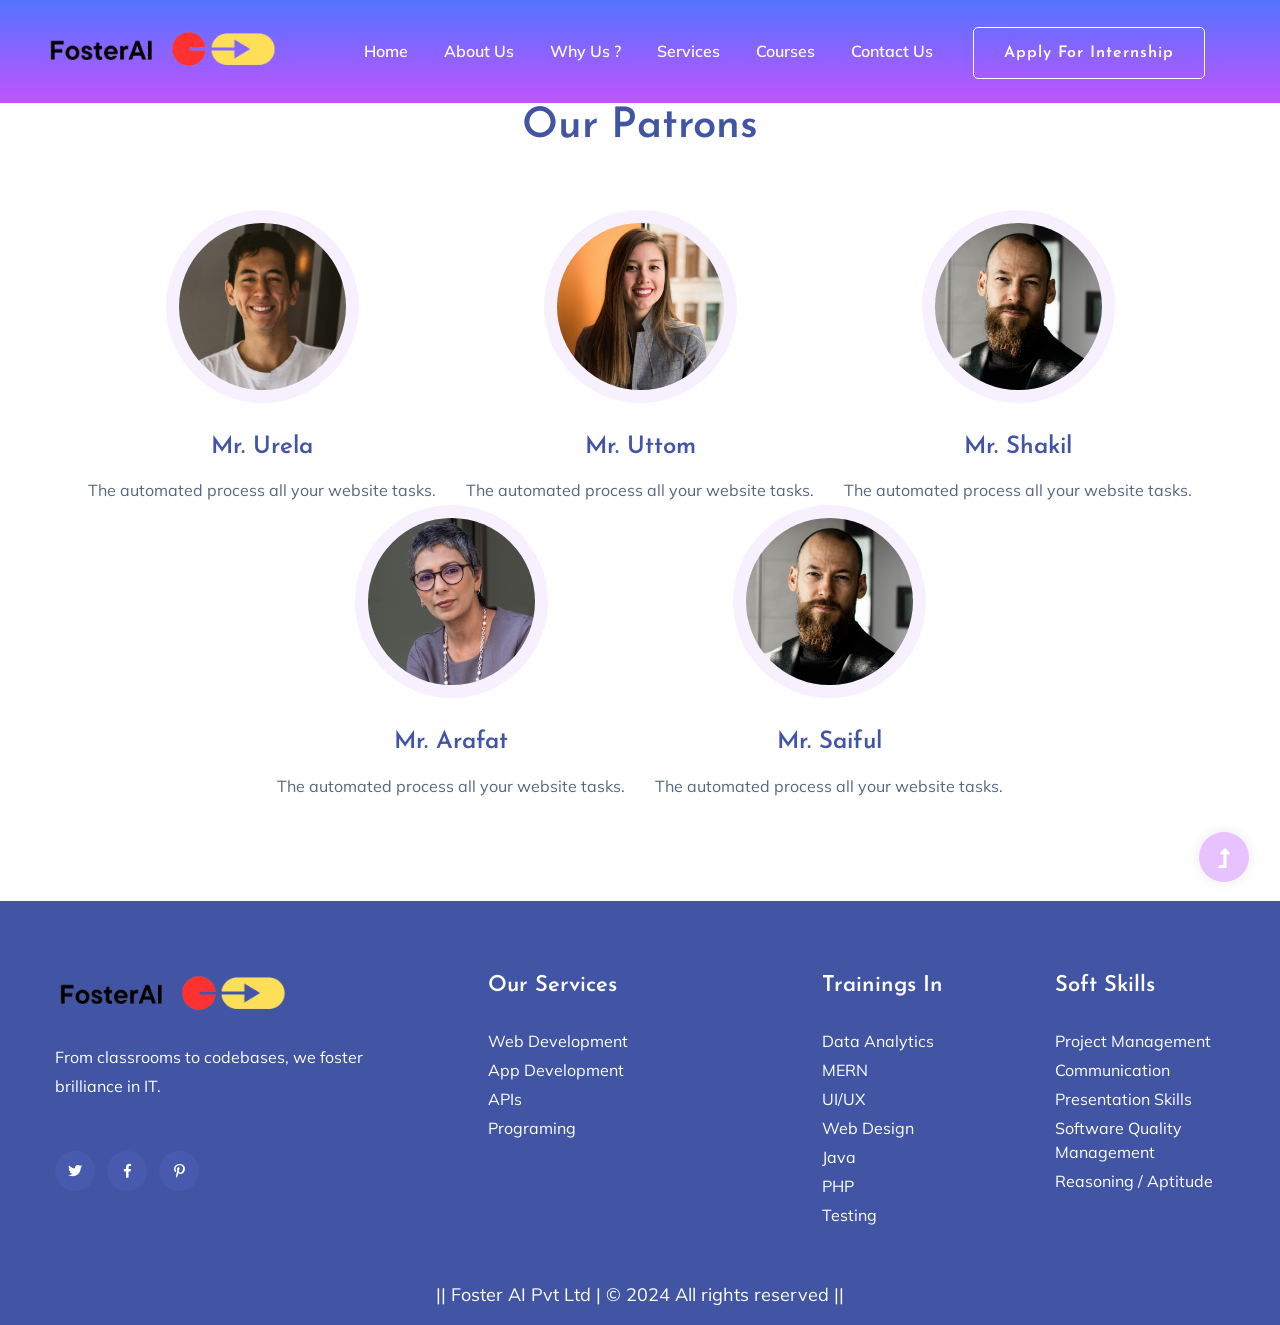
==== commit 8d4e590a: "footer shrink" ====
--- a/about.html
+++ b/about.html
@@ -39,6 +39,9 @@
             margin-bottom: 0px;
 
         } 
+        .footer-area .footer-tittle ul li {
+            margin-bottom: 5px;
+        }
     </style>
 </head>
 
@@ -565,7 +568,7 @@
     <footer>
         <div class="footer-wrappper footer-bg">
            <!-- Footer Start-->
-           <div class="footer-area footer-padding">
+           <div class="footer-area" style="padding-top: 8vh;">
                <div class="container">
                    <div class="row justify-content-between">
                        <div class="col-xl-4 col-lg-5 col-md-4 col-sm-6">
@@ -638,7 +641,7 @@
            <!-- footer-bottom area -->
            <div class="footer-bottom-area">
                <div class="container">
-                   <div class="footer-border">
+                   <div class="footer-border" style="padding: 0px;">
                        <div class="row d-flex align-items-center">
                            <div class="col-xl-12 ">
                                <div class="footer-copy-right text-center">
